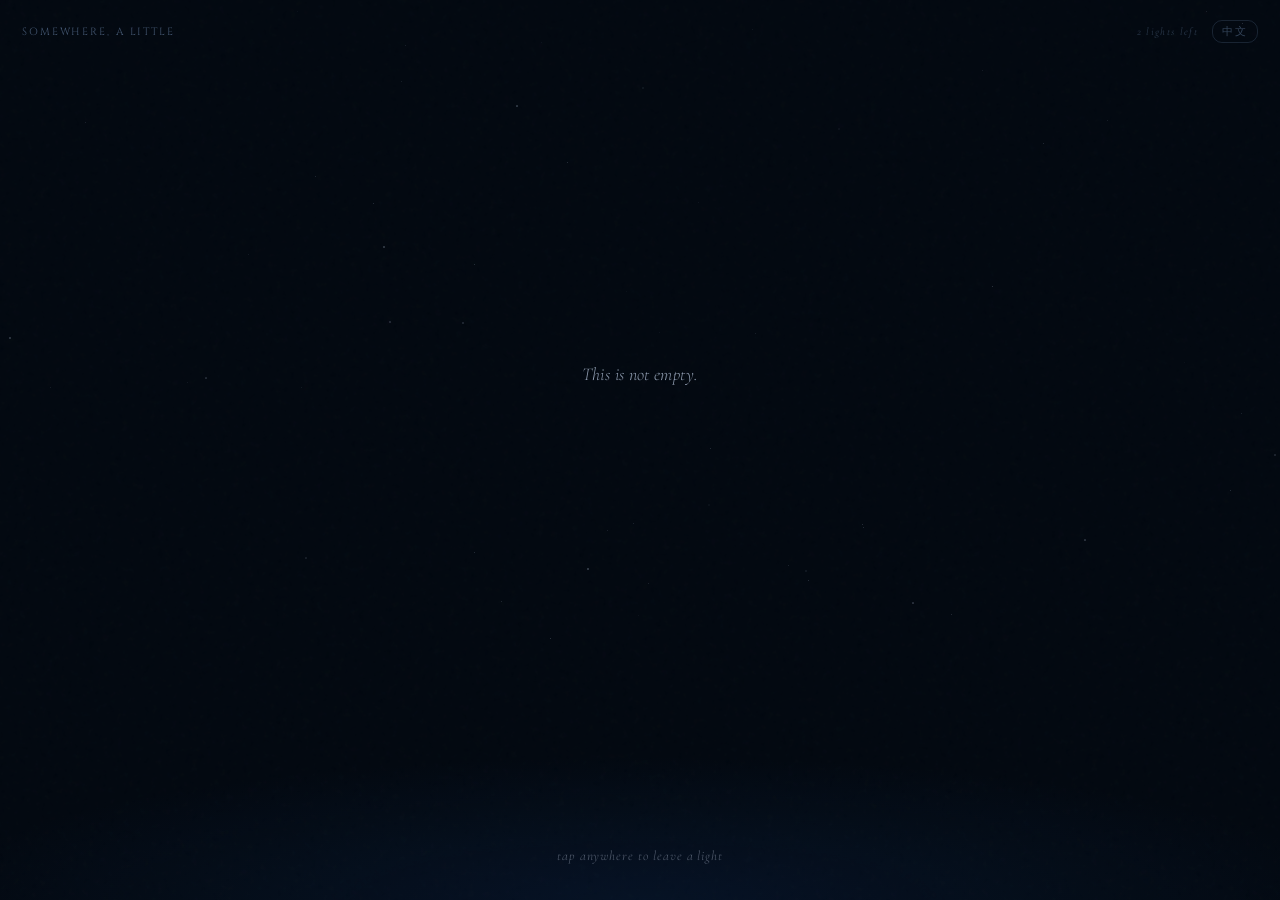
==== base-version.html @ e825d606 "Add files via upload base version" ====
<!DOCTYPE html>
<html lang="en">
<head>
<meta charset="UTF-8"/>
<meta name="viewport" content="width=device-width, initial-scale=1.0, maximum-scale=1.0, user-scalable=no"/>
<title>Somewhere, A Little</title>
<link rel="preconnect" href="https://fonts.googleapis.com"/>
<link href="https://fonts.googleapis.com/css2?family=Cormorant+Garamond:ital,wght@0,300;0,400;1,300;1,400&family=Cinzel:wght@300;400&display=swap" rel="stylesheet"/>
<style>
:root {
  --bg: #020810;
  --border: rgba(255,255,255,0.07);
  --text: rgba(220,225,235,0.88);
  --text-dim: rgba(180,190,210,0.4);
}
*,*::before,*::after{box-sizing:border-box;margin:0;padding:0}
html,body{
  width:100%;height:100%;overflow:hidden;
  background:var(--bg);
  font-family:'Cormorant Garamond',Georgia,serif;
  color:var(--text);
  -webkit-tap-highlight-color:transparent;
  touch-action:manipulation;
  user-select:none;
}

/* Canvas */
#canvas{position:fixed;inset:0;cursor:crosshair;overflow:hidden;}
#canvas::before{
  content:'';position:absolute;inset:0;
  background-image:url("data:image/svg+xml,%3Csvg viewBox='0 0 200 200' xmlns='http://www.w3.org/2000/svg'%3E%3Cfilter id='n'%3E%3CfeTurbulence type='fractalNoise' baseFrequency='0.65' numOctaves='3' stitchTiles='stitch'/%3E%3C/filter%3E%3Crect width='100%25' height='100%25' filter='url(%23n)' opacity='0.04'/%3E%3C/svg%3E");
  pointer-events:none;opacity:0.5;z-index:0;
}
#canvas::after{
  content:'';position:absolute;bottom:0;left:0;right:0;height:38%;
  background:radial-gradient(ellipse 80% 60% at 50% 100%,rgba(18,55,115,0.2) 0%,transparent 70%);
  pointer-events:none;z-index:0;
}

/* Header */
#header{
  position:fixed;top:0;left:0;right:0;z-index:20;
  padding:20px 22px 0;
  display:flex;justify-content:space-between;align-items:center;
  pointer-events:none;
}
#title{
  font-family:'Cinzel',serif;font-weight:300;font-size:10.5px;
  letter-spacing:.18em;color:rgba(130,162,205,.5);
  text-transform:uppercase;pointer-events:all;cursor:default;
  transition:color .3s;
}
#title.dev-glow{color:rgba(200,180,100,.7);}
#header-right{display:flex;align-items:center;gap:14px;}
#day-counter{font-size:11px;letter-spacing:.12em;color:rgba(130,162,205,.32);font-style:italic;}
#lang-btn{
  font-family:'Cormorant Garamond',serif;font-size:11px;letter-spacing:.18em;
  color:rgba(130,162,205,.38);background:none;
  border:1px solid rgba(130,162,205,.18);border-radius:10px;
  padding:3px 9px;cursor:pointer;pointer-events:all;
  transition:all .25s;-webkit-appearance:none;
}
#lang-btn:hover{color:rgba(160,195,240,.7);border-color:rgba(130,162,205,.38);}

/* Hint */
#hint{
  position:fixed;bottom:36px;left:0;right:0;text-align:center;
  font-style:italic;font-size:13.5px;color:var(--text-dim);letter-spacing:.07em;
  pointer-events:none;transition:opacity 1.4s ease;z-index:5;
}
#hint.hidden{opacity:0;}

/* Whisper */
#whisper{
  position:fixed;top:50%;left:50%;transform:translate(-50%,-50%);
  font-style:italic;font-size:15px;color:rgba(160,180,215,.25);
  letter-spacing:.1em;text-align:center;
  pointer-events:none;z-index:6;opacity:0;transition:opacity 2.5s ease;width:80%;
}
#whisper.show{opacity:1;}

/* Ripple */
.ripple{
  position:absolute;transform:translate(-50%,-50%);
  width:10px;height:10px;border-radius:50%;
  border:1px solid rgba(160,200,240,.35);
  pointer-events:none;
  animation:rippleOut 1.2s ease-out forwards;z-index:3;
}
@keyframes rippleOut{
  0%{width:10px;height:10px;opacity:.5;}
  100%{width:90px;height:90px;opacity:0;}
}

/* Lights */
.light{
  position:absolute;transform:translate(-50%,-50%);
  z-index:4;cursor:pointer;
  animation:lightAppear 1.2s cubic-bezier(.16,1,.3,1) forwards;
}
.light.empty{opacity:.48;}
.light.short .light-symbol{opacity:.85;}
.light.long .light-ring{animation-duration:5.8s;}
.light-confused{animation:lightAppear 1.2s cubic-bezier(.16,1,.3,1) forwards,confusedDrift 7s 1.2s ease-in-out infinite;}
.light-nostalgic .light-symbol{animation:lightPulse 4.5s ease-in-out infinite,filmFlicker 6.5s steps(2,end) infinite;}
.light-hopeful .light-symbol{animation:lightPulse 4.5s ease-in-out infinite,hopeFloat 5.5s ease-in-out infinite;}
.light-custom .light-symbol{
  filter:blur(.35px) drop-shadow(0 0 9px var(--gc)) drop-shadow(0 0 22px var(--gc));
}
.light-custom .light-ring{
  border-style:dotted;
  animation:ringExpand 5.4s ease-out infinite;
}
.light.no-anim{animation:none;opacity:1;}
.light.empty.no-anim{opacity:.48;}
@keyframes lightAppear{
  0%{opacity:0;transform:translate(-50%,-50%) scale(.15);}
  60%{opacity:1;transform:translate(-50%,-50%) scale(1.18);}
  100%{opacity:1;transform:translate(-50%,-50%) scale(1);}
}
.light-symbol{
  display:block;text-align:center;line-height:1;
  animation:lightPulse 4.5s ease-in-out infinite;transition:filter .3s;
}
.light:hover .light-symbol{
  filter:drop-shadow(0 0 14px var(--gc)) drop-shadow(0 0 30px var(--gc)) brightness(1.4) !important;
}
@keyframes lightPulse{
  0%,100%{filter:drop-shadow(0 0 5px var(--gc)) drop-shadow(0 0 11px var(--gc));}
  50%{filter:drop-shadow(0 0 10px var(--gc)) drop-shadow(0 0 24px var(--gc)) drop-shadow(0 0 42px var(--gc));}
}
.light-ring{
  position:absolute;top:50%;left:50%;transform:translate(-50%,-50%);
  border-radius:50%;border:1px solid var(--gc);opacity:0;
  animation:ringExpand 4s ease-out infinite;
}
@keyframes ringExpand{
  0%{width:20px;height:20px;opacity:.4;}
  100%{width:70px;height:70px;opacity:0;}
}
@keyframes confusedDrift{
  0%,100%{margin-left:0;margin-top:0;}
  35%{margin-left:4px;margin-top:-3px;}
  70%{margin-left:-3px;margin-top:2px;}
}
@keyframes filmFlicker{
  0%,92%,100%{opacity:1;}
  94%{opacity:.55;}
  96%{opacity:.82;}
}
@keyframes hopeFloat{
  0%,100%{transform:translateY(0);}
  50%{transform:translateY(-6px);}
}

/* Onboarding */
#onboarding{
  position:fixed;inset:0;z-index:90;
  display:flex;flex-direction:column;align-items:center;justify-content:center;
  padding:40px;pointer-events:all;
}
.ob-line{
  font-style:italic;font-weight:300;font-size:18px;line-height:2;
  color:rgba(200,215,240,0);text-align:center;letter-spacing:.02em;
  transition:color 1.2s ease;
}
.ob-line.show{color:rgba(200,215,240,.7);}
#ob-breathe{
  margin-top:44px;display:flex;flex-direction:column;
  align-items:center;gap:14px;opacity:0;transition:opacity 1.4s ease;
}
#ob-breathe.show{opacity:1;}
#breathe-dot{
  width:7px;height:7px;border-radius:50%;
  background:rgba(100,180,240,.5);
  box-shadow:0 0 10px rgba(100,180,240,.4),0 0 22px rgba(100,180,240,.2);
  animation:breathe 3.2s ease-in-out infinite;
}
@keyframes breathe{
  0%,100%{transform:scale(1);opacity:.5;box-shadow:0 0 10px rgba(100,180,240,.4);}
  50%{transform:scale(1.7);opacity:1;box-shadow:0 0 18px rgba(100,180,240,.7),0 0 36px rgba(100,180,240,.3);}
}
#ob-cta{font-style:italic;font-size:13px;color:rgba(140,175,220,.42);letter-spacing:.12em;}
#onboarding.dismissed{opacity:0;pointer-events:none;transition:opacity .6s ease;}

/* Sheet overlay */
.sheet-overlay{
  position:fixed;inset:0;
  background:rgba(1,5,14,.7);backdrop-filter:blur(9px);-webkit-backdrop-filter:blur(9px);
  z-index:50;display:flex;align-items:flex-end;justify-content:center;
  opacity:0;pointer-events:none;transition:opacity .38s ease;
}
.sheet-overlay.visible{opacity:1;pointer-events:all;}
.sheet-panel{
  width:100%;max-width:480px;
  background:linear-gradient(168deg,rgba(5,16,38,.97) 0%,rgba(3,11,26,.99) 100%);
  border-top:1px solid var(--border);border-radius:22px 22px 0 0;
  padding:26px 26px 40px;
  transform:translateY(28px);transition:transform .38s cubic-bezier(.16,1,.3,1);
  position:relative;
}
.sheet-overlay.visible .sheet-panel{transform:translateY(0);}
.modal-handle{
  width:34px;height:3px;background:rgba(255,255,255,.13);
  border-radius:2px;margin:0 auto 24px;
}
.close-x{
  position:absolute;top:20px;right:22px;
  background:none;border:none;color:rgba(160,180,215,.3);
  font-size:18px;cursor:pointer;padding:4px;transition:color .2s;line-height:1;
}
.close-x:hover{color:rgba(160,180,215,.7);}

/* Question modal */
#question-text{
  font-style:italic;font-weight:300;font-size:20px;line-height:1.55;
  color:rgba(210,220,240,.9);margin-bottom:22px;letter-spacing:.01em;
}
#answer-input{
  width:100%;background:rgba(255,255,255,.035);
  border:1px solid rgba(255,255,255,.1);border-radius:10px;
  padding:13px 15px;color:var(--text);
  font-family:'Cormorant Garamond',serif;font-size:16px;font-weight:300;line-height:1.5;
  resize:none;height:88px;outline:none;transition:border-color .3s;-webkit-appearance:none;
}
#answer-input::placeholder{color:rgba(170,185,210,.28);font-style:italic;}
#answer-input:focus{border-color:rgba(100,160,220,.32);}
#emotion-label{font-size:10.5px;letter-spacing:.22em;text-transform:uppercase;color:var(--text-dim);margin:18px 0 10px;}
#emotion-grid{display:flex;flex-wrap:wrap;gap:7px;margin-bottom:24px;}
#custom-feeling-input{
  width:100%;background:rgba(255,255,255,.028);
  border:1px solid rgba(255,255,255,.085);border-radius:10px;
  padding:10px 13px;margin:-12px 0 22px;
  color:var(--text);
  font-family:'Cormorant Garamond',serif;font-size:15px;font-weight:300;
  outline:none;transition:border-color .3s;-webkit-appearance:none;
}
#custom-feeling-input::placeholder{color:rgba(170,185,210,.26);font-style:italic;}
#custom-feeling-input:focus{border-color:rgba(100,160,220,.28);}
.pref-intro,.intent-intro{display:none;}
.pref-intro.visible,.intent-intro.visible{display:block;}
.pref-title{
  font-style:italic;font-weight:300;font-size:20px;line-height:1.55;
  color:rgba(210,220,240,.9);margin-bottom:8px;letter-spacing:.01em;
}
.pref-subtitle{font-style:italic;font-size:14px;line-height:1.55;color:var(--text-dim);margin-bottom:18px;}
.pref-grid,.intent-grid{display:flex;flex-wrap:wrap;gap:8px;margin-bottom:24px;}
.pref-chip{
  padding:7px 13px;border-radius:18px;
  border:1px solid rgba(255,255,255,.1);background:transparent;
  color:rgba(195,208,230,.6);
  font-family:'Cormorant Garamond',serif;font-size:14px;font-style:italic;letter-spacing:.04em;
  cursor:pointer;transition:all .2s;-webkit-appearance:none;
}
.pref-chip.active{border-color:rgba(105,165,225,.45);background:rgba(105,165,225,.1);color:rgba(220,235,255,.92);}
.pref-chip[data-depth="2"].active{border-color:rgba(110,181,200,.45);background:rgba(110,181,200,.1);}
.pref-chip[data-depth="4"].active{border-color:rgba(196,135,90,.5);background:rgba(196,135,90,.1);}
#pref-start-btn{
  width:100%;padding:14px;background:rgba(255,255,255,.055);
  border:1px solid rgba(255,255,255,.11);border-radius:12px;
  color:rgba(210,220,240,.75);
  font-family:'Cormorant Garamond',serif;font-size:16px;letter-spacing:.13em;
  cursor:pointer;transition:all .28s;-webkit-appearance:none;
}
#intent-start-btn{
  width:100%;padding:14px;background:rgba(255,255,255,.055);
  border:1px solid rgba(255,255,255,.11);border-radius:12px;
  color:rgba(210,220,240,.75);
  font-family:'Cormorant Garamond',serif;font-size:16px;letter-spacing:.13em;
  cursor:pointer;transition:all .28s;-webkit-appearance:none;
}
#pref-start-btn:hover,#pref-start-btn:active{
  background:rgba(255,255,255,.09);border-color:rgba(100,160,220,.28);color:rgba(220,232,252,1);
}
#intent-start-btn:hover,#intent-start-btn:active{
  background:rgba(255,255,255,.09);border-color:rgba(100,160,220,.28);color:rgba(220,232,252,1);
}
.emotion-tag{
  padding:6px 13px;border-radius:18px;
  border:1px solid rgba(255,255,255,.1);background:transparent;
  color:rgba(195,208,230,.6);
  font-family:'Cormorant Garamond',serif;font-size:14px;font-style:italic;letter-spacing:.04em;
  cursor:pointer;transition:all .2s;-webkit-appearance:none;
}
.emotion-tag:hover{border-color:var(--tc);color:var(--tc);}
.emotion-tag.active{
  border-color:var(--tc);background:rgba(var(--tr),.13);color:var(--tc);
  box-shadow:0 0 11px rgba(var(--tr),.18);
}
#submit-btn{
  width:100%;padding:14px;background:rgba(255,255,255,.055);
  border:1px solid rgba(255,255,255,.11);border-radius:12px;
  color:rgba(210,220,240,.75);
  font-family:'Cormorant Garamond',serif;font-size:16px;letter-spacing:.13em;
  cursor:pointer;transition:all .28s;-webkit-appearance:none;
}
#submit-btn:hover,#submit-btn:active{
  background:rgba(255,255,255,.09);border-color:rgba(100,160,220,.28);color:rgba(220,232,252,1);
}
#skip-question-btn{
  display:block;margin:13px auto 0;background:none;border:none;
  color:rgba(160,180,215,.38);
  font-family:'Cormorant Garamond',serif;font-size:14px;font-style:italic;letter-spacing:.08em;
  cursor:pointer;transition:color .2s;-webkit-appearance:none;
}
#skip-question-btn:hover,#skip-question-btn:active{color:rgba(180,205,235,.72);}
#limit-msg{
  text-align:center;padding:28px 0 8px;
  font-style:italic;font-size:16px;color:var(--text-dim);line-height:1.75;
}

/* Memory panel */
#mem-date{font-size:11px;letter-spacing:.22em;text-transform:uppercase;color:rgba(130,162,205,.4);margin-bottom:16px;}
#mem-question{font-style:italic;font-size:17px;font-weight:300;line-height:1.6;color:rgba(200,215,240,.65);margin-bottom:16px;}
#mem-divider{width:28px;height:1px;background:rgba(255,255,255,.1);margin-bottom:16px;}
#mem-answer{font-size:16px;font-weight:300;line-height:1.7;color:rgba(210,225,245,.85);min-height:24px;}
#mem-answer.empty{color:var(--text-dim);font-style:italic;}
#mem-emotion-tag{display:inline-block;margin-top:20px;padding:5px 14px;border-radius:16px;border:1px solid;font-style:italic;font-size:13px;}
#mem-close-btn{
  display:block;width:100%;margin-top:26px;padding:13px;
  background:rgba(255,255,255,.04);border:1px solid rgba(255,255,255,.1);border-radius:11px;
  color:rgba(180,195,220,.5);
  font-family:'Cormorant Garamond',serif;font-size:15px;letter-spacing:.1em;
  cursor:pointer;-webkit-appearance:none;transition:all .2s;
}
#mem-close-btn:hover{color:rgba(180,195,220,.85);border-color:rgba(255,255,255,.18);}

/* Bottle */
#bottle{
  position:fixed;bottom:78px;right:22px;z-index:22;
  cursor:pointer;opacity:0;pointer-events:none;transition:filter .3s;
  animation:floatBottle 6s ease-in-out infinite;
}
#bottle.visible{
  pointer-events:all;
  animation:bottleIn 1.1s cubic-bezier(.16,1,.3,1) forwards,floatBottle 6s 1.1s ease-in-out infinite;
}
@keyframes bottleIn{0%{opacity:0;transform:translateY(20px);}100%{opacity:1;transform:translateY(0);}}
@keyframes floatBottle{0%,100%{transform:translateY(0) rotate(-3deg);}50%{transform:translateY(-11px) rotate(3deg);}}
#bottle:hover{filter:brightness(1.35);}
#bottle-icon{font-size:30px;filter:drop-shadow(0 0 10px rgba(90,195,170,.5));}

/* Center overlay */
.center-overlay{
  position:fixed;inset:0;
  background:rgba(1,5,14,.78);backdrop-filter:blur(13px);-webkit-backdrop-filter:blur(13px);
  z-index:60;display:flex;align-items:center;justify-content:center;padding:28px;
  opacity:0;pointer-events:none;transition:opacity .38s ease;
}
.center-overlay.visible{opacity:1;pointer-events:all;}
#bottle-card{
  max-width:330px;width:100%;
  background:linear-gradient(152deg,rgba(4,16,38,.98) 0%,rgba(3,12,26,.99) 100%);
  border:1px solid rgba(90,195,170,.13);border-radius:18px;padding:36px 30px 30px;
  text-align:center;
  transform:scale(.88) translateY(12px);transition:transform .42s cubic-bezier(.16,1,.3,1);
  box-shadow:0 0 60px rgba(70,155,135,.1);
}
.center-overlay.visible #bottle-card{transform:scale(1) translateY(0);}
#bottle-icon-lg{font-size:40px;display:block;margin-bottom:22px;filter:drop-shadow(0 0 13px rgba(90,195,170,.55));}
#bottle-message{font-style:italic;font-weight:300;font-size:17.5px;line-height:1.78;color:rgba(195,218,228,.88);margin-bottom:22px;}
#bottle-source{font-size:11px;letter-spacing:.22em;text-transform:uppercase;color:rgba(90,195,170,.5);}
#bottle-close-btn{
  display:block;margin:26px auto 0;background:none;
  border:1px solid rgba(90,195,170,.18);border-radius:18px;padding:8px 26px;
  color:rgba(90,195,170,.55);
  font-family:'Cormorant Garamond',serif;font-size:14px;letter-spacing:.11em;
  cursor:pointer;transition:all .22s;-webkit-appearance:none;
}
#bottle-close-btn:hover{background:rgba(90,195,170,.07);color:rgba(90,195,170,.88);}

/* End of night */
#night-end{
  position:fixed;inset:0;display:flex;flex-direction:column;
  align-items:center;justify-content:center;gap:10px;
  pointer-events:none;z-index:80;opacity:0;transition:opacity 1.2s ease;
}
#night-end.show{opacity:1;}
.ne-line{font-style:italic;font-weight:300;font-size:17px;color:rgba(180,200,230,.55);letter-spacing:.06em;text-align:center;}
.ne-line.small{font-size:14.5px;color:rgba(180,200,230,.42);max-width:320px;line-height:1.55;}

/* Dev panel */
#dev-panel{
  position:fixed;bottom:70px;left:18px;z-index:100;
  background:rgba(5,18,40,.96);border:1px solid rgba(200,180,100,.25);
  border-radius:14px;padding:16px 18px;
  display:none;flex-direction:column;gap:8px;min-width:180px;
  box-shadow:0 0 30px rgba(200,180,100,.08);
}
#dev-panel.open{display:flex;}
#dev-panel h4{font-family:'Cinzel',serif;font-size:10px;letter-spacing:.3em;color:rgba(200,180,100,.55);text-transform:uppercase;margin-bottom:4px;}
.dev-btn{
  background:rgba(255,255,255,.04);border:1px solid rgba(255,255,255,.1);
  border-radius:7px;padding:8px 12px;color:rgba(200,215,240,.65);
  font-family:'Cormorant Garamond',serif;font-size:14px;cursor:pointer;text-align:left;
  transition:background .2s;-webkit-appearance:none;
}
.dev-btn:hover{background:rgba(255,255,255,.08);}
.dev-btn.danger{border-color:rgba(200,80,80,.25);color:rgba(220,130,130,.7);}

/* Toast */
#toast{
  position:fixed;top:58px;left:50%;
  transform:translateX(-50%) translateY(-8px);
  background:rgba(5,16,38,.95);border:1px solid rgba(255,255,255,.09);
  border-radius:22px;padding:9px 20px;
  font-style:italic;font-size:13.5px;color:var(--text-dim);
  z-index:200;pointer-events:none;opacity:0;
  transition:all .28s ease;white-space:nowrap;
}
#toast.show{opacity:1;transform:translateX(-50%) translateY(0);}

/* Stars */
@keyframes starTwinkle{
  0%,100%{opacity:var(--so,.08);transform:scale(1);}
  50%{opacity:calc(var(--so,.08)*3);transform:scale(1.5);}
}
</style>
</head>
<body>

<div id="canvas"></div>

<div id="header">
  <span id="title">SOMEWHERE, A LITTLE</span>
  <div id="header-right">
    <span id="day-counter"></span>
    <button id="lang-btn">中文</button>
  </div>
</div>

<div id="hint"></div>
<div id="whisper"></div>

<div id="onboarding">
  <p class="ob-line" id="ob-l1"></p>
  <p class="ob-line" id="ob-l2"></p>
  <p class="ob-line" id="ob-l3"></p>
  <div id="ob-breathe">
    <div id="breathe-dot"></div>
    <span id="ob-cta"></span>
  </div>
</div>

<div class="sheet-overlay" id="overlay">
  <div class="sheet-panel" id="modal">
    <button class="close-x" id="close-btn">✕</button>
    <div class="modal-handle"></div>
    <div id="modal-inner">
      <div class="pref-intro" id="pref-intro">
        <p class="pref-title" id="pref-title"></p>
        <p class="pref-subtitle" id="pref-subtitle"></p>
        <div class="pref-grid" id="pref-grid"></div>
        <button id="pref-start-btn"></button>
      </div>
      <div class="intent-intro" id="intent-intro">
        <p class="pref-title" id="intent-title"></p>
        <p class="pref-subtitle" id="intent-subtitle"></p>
        <div class="intent-grid" id="intent-grid"></div>
        <button id="intent-start-btn"></button>
      </div>
      <div id="question-inner">
      <p id="question-text"></p>
      <textarea id="answer-input" rows="3"></textarea>
      <p id="emotion-label"></p>
      <div id="emotion-grid"></div>
      <input id="custom-feeling-input" maxlength="12"/>
      <button id="submit-btn"></button>
      <button id="skip-question-btn"></button>
      </div>
    </div>
    <div id="limit-inner" style="display:none">
      <p id="limit-msg"></p>
    </div>
  </div>
</div>

<div class="sheet-overlay" id="mem-overlay">
  <div class="sheet-panel">
    <button class="close-x" id="mem-x">✕</button>
    <div class="modal-handle"></div>
    <p id="mem-date"></p>
    <p id="mem-question"></p>
    <div id="mem-divider"></div>
    <p id="mem-answer"></p>
    <span id="mem-emotion-tag"></span>
    <button id="mem-close-btn"></button>
  </div>
</div>

<div id="bottle"><span id="bottle-icon">🫙</span></div>

<div class="center-overlay" id="bottle-overlay">
  <div id="bottle-card">
    <span id="bottle-icon-lg">🫙</span>
    <p id="bottle-message"></p>
    <p id="bottle-source"></p>
    <button id="bottle-close-btn"></button>
  </div>
</div>

<div id="night-end">
  <p class="ne-line" id="ne-l1"></p>
  <p class="ne-line" id="ne-l2"></p>
  <p class="ne-line small" id="ne-l3"></p>
</div>

<div id="dev-panel">
  <h4>— dev —</h4>
  <button class="dev-btn" id="dev-add6">add 6 test lights</button>
  <button class="dev-btn" id="dev-bottle">trigger bottle</button>
  <button class="dev-btn" id="dev-resetday">reset today's count</button>
  <button class="dev-btn danger" id="dev-reset">reset everything</button>
  <button class="dev-btn" id="dev-close">close</button>
</div>

<div id="toast"></div>

<script>
// ── DATA ─────────────────────────────────────────────────────────────────────

const LANG = {
  en: {
    langBtn:'中文',
    ob:['This is not empty.','It has not been lit by you yet.','Tap anywhere, and leave one light for tonight.'],
    obCta:'start here, or anywhere',
    firstQ:'What brought you here tonight?',
    emotionLabel:'how does it feel',
    placeholder:'say something, or nothing at all…',
    submitBtn:'leave this light',
    firstLightMsg:'The first light is here.',
    lightFeedback:['the sea remembers this.','something stayed.',"it's here now."],
    hintInitial:'tap anywhere to leave a light',
    hintOneLeft:'tonight, you can leave one more',
    hintDone:'no more lights tonight — just look around',
    counter: n => n===0?'no lights left':n===1?'1 light left':`${n} lights left`,
    limitMsg: h=>`you've left 2 lights tonight.<br><br><span style="font-size:13px;color:rgba(140,160,190,.45);letter-spacing:.1em">come back in ${h}h, the sea will still be here.</span>`,
    endNight:['The sea has taken two lights tonight.','Come back tomorrow.'],
    bottleClose:'let it drift away',
    chooseFeeling:'choose a feeling first…',
    customFeelingPlaceholder:'or write your own feeling',
    whispers:['the sea is still here.','you do not have to hurry.',"it's okay to just look.",'the dark is not empty.','something stays when you leave.'],
    memClose:'hide it again',
    noAnswer:'(nothing written)',
    prefTitle:'Tonight, what kind of question should the sea bring?',
    prefSubtitle:'Choose a few. The sea will remember lightly, and still surprise you.',
    prefStart:'let the sea ask',
    intentTitle:'Where should the sea drift tonight?',
    intentSubtitle:'Only for tonight. Tomorrow, the tide can change.',
    intentStart:'begin tonight',
    skipQuestion:'another part of the dark',
    prefs:{
      soft:'soft', deep:'deep', self:'about me', memory:'about the past',
      relationship:'about people', art:'film / music / books', game:'games / fantasy', strange:'strange', surprise:'surprise me'
    },
    intents:{
      usual:'as usual', softer:'softer', deeper:'deeper', self:'about me',
      memory:'about the past', relationship:'about someone', unknown:'about the unknown',
      strange:'stranger', surprise:'surprise me'
    },
  },
  zh: {
    langBtn:'EN',
    ob:['这里不是空的。','只是还没有被你点亮。','点一下任意地方，留下今晚的一盏灯。'],
    obCta:'从这里开始，或者从任何地方',
    firstQ:'今晚是什么把你带到了这里？',
    emotionLabel:'感觉像是',
    placeholder:'说点什么，或者什么都不说……',
    submitBtn:'留下这盏灯',
    firstLightMsg:'第一盏灯留下了。',
    lightFeedback:['海记住了这个。','有什么留了下来。','它在这里了。'],
    hintInitial:'在任意地方点一下，留下一盏灯',
    hintOneLeft:'今晚，你还可以再留下一盏灯',
    hintDone:'今晚不能再点亮了——可以只是看看',
    counter: n => n===0?'今晚没有灯了':`今晚还剩 ${n} 盏`,
    limitMsg: h=>`你今天已经留下了 2 盏灯。<br><br><span style="font-size:13px;color:rgba(140,160,190,.45);letter-spacing:.1em">${h} 小时后再来，海还在。</span>`,
    endNight:['今天的海已经收下两盏灯。','明天再来吧。'],
    bottleClose:'让它漂走',
    chooseFeeling:'先选一种感觉……',
    customFeelingPlaceholder:'或者写一个自己的感觉',
    whispers:['海还在这里。','不用急。','可以只是看着。','黑暗不是空的。','你离开了，有什么留了下来。'],
    memClose:'藏回去',
    noAnswer:'（什么都没写）',
    prefTitle:'今晚，想让海问你哪一类问题？',
    prefSubtitle:'可以选几个。海会轻轻记住，但仍然保留一点意外。',
    prefStart:'让海发问',
    intentTitle:'今晚想让海靠近哪里？',
    intentSubtitle:'只影响今晚。明天的潮汐可以重新改变。',
    intentStart:'开始今晚',
    skipQuestion:'换一片黑暗',
    prefs:{
      soft:'温柔一点', deep:'深一点', self:'关于自己', memory:'关于过去',
      relationship:'关于关系', art:'电影 / 音乐 / 书', game:'游戏 / 幻想', strange:'奇怪一点', surprise:'随便来'
    },
    intents:{
      usual:'照常', softer:'轻一点', deeper:'深一点', self:'关于自己',
      memory:'关于过去', relationship:'关于关系', unknown:'关于未知',
      strange:'奇怪一点', surprise:'随便来'
    },
  },
};

const EMOTIONS = [
  {id:'light',    en:'light',    zh:'明亮', symbols:['✦','✧','⋆','✺'],  color:'#f0e6b0',rgb:'240,230,176'},
  {id:'dark',     en:'dark',     zh:'黑暗', symbols:['◈','◆','◐','●'],  color:'#a07cc0',rgb:'160,124,192'},
  {id:'nostalgic',en:'nostalgic',zh:'怀旧', symbols:['◎','◌','⌾','◍'],  color:'#c4875a',rgb:'196,135,90' },
  {id:'funny',    en:'funny',    zh:'好笑', symbols:['✿','☻','❋','♢'],  color:'#e8c84a',rgb:'232,200,74' },
  {id:'calm',     en:'calm',     zh:'平静', symbols:['○','◯','☾','〜'], color:'#6ab5c8',rgb:'106,181,200'},
  {id:'confused', en:'confused', zh:'困惑', symbols:['⁂','※','⁎','⌁'],  color:'#c87ab5',rgb:'200,122,181'},
  {id:'hopeful',  en:'hopeful',  zh:'希望', symbols:['↑','↟','✶','❇'],  color:'#6ec99a',rgb:'110,201,154'},
  {id:'unclear',  en:'unclear',  zh:'说不清', symbols:['∴','∵','⋯','⌁'],  color:'#9fb1c8',rgb:'159,177,200'},
  {id:'custom',   en:'custom',   zh:'自定义', symbols:['≋','◌','◦','∿'],  color:'#8aa8b8',rgb:'138,168,184'},
];

const QUESTIONS = {
  en:[
    'What did you almost say today?',
    'Where did the time go this week?',
    'What color was your mood at 3pm?',
    'What sound are you tired of hearing?',
    'What would you erase from today?',
    'Who were you thinking about without realizing?',
    'What did you notice that no one else did?',
    'What did you hold back?',
    'What do you wish had lasted longer?',
    'What are you pretending not to want?',
    'Where does your mind go when it goes quiet?',
    "What would tonight's version of you tell morning-you?",
    'What small thing felt unbearable today?',
    'What did you almost forget?',
    'What are you waiting for that might never come?',
    "What have you been carrying that isn't yours?",
    'When did you last feel genuinely still?',
    'What memory came back uninvited today?',
    'What did you start and quietly abandon?',
    'What word do you keep almost saying?',
  ],
  zh:[
    '今天有没有一句话，差点就说出口了？',
    '这一周的时间去哪里了？',
    '下午三点的时候，你的心情是什么颜色？',
    '有没有哪种声音，最近让你感到疲倦？',
    '今天有什么事，你希望它没发生？',
    '今天有没有一个人，一直在你脑子里你自己没注意到？',
    '今天你注意到了什么，别人可能都没看见？',
    '今天你克制住了什么？',
    '今天有什么，你希望它能再长一点？',
    '有什么东西，你在假装自己不想要？',
    '当你安静下来的时候，脑子会跑去哪里？',
    '今晚的你会对今早的你说什么？',
    '今天有没有什么小事让你觉得难以承受？',
    '今天差点忘掉什么？',
    '你还在等什么，也许它永远不会来？',
    '你在替谁扛着什么？',
    '上一次真正感到平静，是什么时候？',
    '今天什么记忆不请自来？',
    '你开始了什么，又悄悄放弃了？',
    '有哪个词，你总是差一点就说出口？',
  ],
};

const PREF_OPTIONS = [
  {id:'soft',category:'calm',depth:2},
  {id:'deep',category:'philosophy',depth:4},
  {id:'self',category:'self',depth:3},
  {id:'memory',category:'memory',depth:3},
  {id:'relationship',category:'relationship',depth:4},
  {id:'art',category:'art',depth:2},
  {id:'game',category:'game',depth:1},
  {id:'strange',category:'strange',depth:2},
  {id:'surprise',category:null,depth:null}
];

const DAILY_INTENT_OPTIONS = [
  {id:'usual',categories:null},
  {id:'softer',categories:['daily','self','calm'],maxDepth:2},
  {id:'deeper',categories:['self','relationship','memory','philosophy'],minDepth:3,maxDepth:5},
  {id:'self',categories:['self','daily'],minDepth:1,maxDepth:4},
  {id:'memory',categories:['memory','city','relationship'],minDepth:2,maxDepth:4},
  {id:'relationship',categories:['relationship','self','memory'],minDepth:2,maxDepth:4},
  {id:'unknown',categories:['philosophy','strange','future','self'],minDepth:2,maxDepth:4},
  {id:'strange',categories:['strange','future','daily'],minDepth:1,maxDepth:3},
  {id:'surprise',categories:null,surprise:true}
];

const ADJACENT_CATEGORIES = {
  self:['daily','memory','future','relationship'],
  memory:['relationship','city','self','art'],
  relationship:['memory','self','future','city'],
  future:['self','strange','philosophy','city'],
  art:['memory','strange','city','self'],
  strange:['future','philosophy','art','daily'],
  daily:['self','calm','city','memory'],
  philosophy:['future','strange','self','calm'],
  city:['memory','relationship','daily','art'],
  game:['strange','future','self','art'],
  calm:['daily','self','memory','city']
};

const QUESTION_BANK = [
  {id:'q_001',en:'What did you almost say today?',zh:'今天有没有一句话，差点就说出口了？',category:['relationship','self'],depth:3,tone:['quiet'],niche:false},
  {id:'q_002',en:'Was there a small moment today that made you stop?',zh:'今天有没有一个很小的瞬间，让你停了一下？',category:['daily','self'],depth:1,tone:['soft'],niche:false},
  {id:'q_003',en:'If tonight leaves one light behind, what should it remember?',zh:'如果今晚留下一盏灯，它应该记住什么？',category:['self','memory'],depth:2,tone:['tender'],niche:false},
  {id:'q_004',en:'What feeling has been near you lately, but hard to name?',zh:'最近有没有一种情绪一直在你附近，但很难说清？',category:['self'],depth:3,tone:['honest'],niche:false},
  {id:'q_005',en:'What color was your mood at 3pm?',zh:'下午三点的时候，你的心情是什么颜色？',category:['daily','strange'],depth:1,tone:['playful'],niche:false},
  {id:'q_006',en:'Where does your mind go when it goes quiet?',zh:'当你安静下来的时候，脑子会跑去哪里？',category:['self','philosophy'],depth:3,tone:['quiet'],niche:false},
  {id:'q_007',en:'What memory came back without asking today?',zh:'今天有什么记忆不请自来？',category:['memory'],depth:3,tone:['nostalgic'],niche:false},
  {id:'q_008',en:'What did you notice that no one else did?',zh:'今天你注意到了什么，别人可能都没看见？',category:['daily','self'],depth:2,tone:['quiet'],niche:false},
  {id:'q_009',en:'What are you pretending not to want?',zh:'有什么东西，你在假装自己不想要？',category:['self','future'],depth:4,tone:['honest'],niche:false},
  {id:'q_010',en:'What would tonight’s version of you tell morning-you?',zh:'今晚的你会对今早的你说什么？',category:['self','daily'],depth:2,tone:['tender'],niche:false},
  {id:'q_011',en:'Is there a person you have not spoken to in a long time, but still meet in small moments?',zh:'有没有一个人，你们已经很久没说话，但某些瞬间你还是会想起？',category:['relationship','memory'],depth:4,tone:['tender'],niche:false},
  {id:'q_012',en:'What would you erase from today, if erasing did not make you forget?',zh:'如果擦掉不会让你忘记，今天你想擦掉什么？',category:['daily','self'],depth:3,tone:['dark'],niche:false},
  {id:'q_013',en:'Which song, scene, or sentence has been following you lately?',zh:'最近有没有一首歌、一个画面、或一句话一直跟着你？',category:['art','memory'],depth:2,tone:['nostalgic'],niche:false},
  {id:'q_014',en:'If today were a room, what would be left on the floor?',zh:'如果今天是一个房间，地上会留下什么？',category:['strange','daily'],depth:2,tone:['quiet'],niche:false},
  {id:'q_015',en:'What kind of future feels close enough to touch, but not close enough to trust?',zh:'哪一种未来像是快要碰到了，却还不敢相信？',category:['future','self'],depth:4,tone:['hopeful'],niche:false},
  {id:'q_016',en:'What is a place that still holds an older version of you?',zh:'有没有一个地方，还留着以前的你？',category:['city','memory'],depth:3,tone:['nostalgic'],niche:false},
  {id:'q_017',en:'What did you start and quietly abandon?',zh:'你开始了什么，又悄悄放弃了？',category:['self','future'],depth:3,tone:['honest'],niche:false},
  {id:'q_018',en:'What would feel lighter if you could say it badly, without explaining?',zh:'如果可以说得很笨、也不用解释，你想说什么？',category:['relationship','self'],depth:4,tone:['tender'],niche:false},
  {id:'q_019',en:'If your life were a video game today, what level would you be stuck on?',zh:'如果今天的人生是一款游戏，你卡在哪一关？',category:['game','humor','self'],depth:1,tone:['playful'],niche:true},
  {id:'q_020',en:'What movie scene would understand your week better than a person could?',zh:'哪一个电影画面，比一个人更懂你这一周？',category:['art','self'],depth:2,tone:['quiet'],niche:true},
  {id:'q_021',en:'What would you photograph tonight if no one needed to see it?',zh:'如果不用给任何人看，今晚你会拍下什么？',category:['art','city','self'],depth:2,tone:['soft'],niche:true},
  {id:'q_022',en:'What ordinary thing felt briefly magical today?',zh:'今天有什么普通的东西，曾经短暂地像魔法？',category:['daily','strange','calm'],depth:1,tone:['soft'],niche:false}
];

const BOTTLE_MSGS = [
  {text:"I watched the rain for two hours and thought of nothing. It was the best two hours I've had in months.",src:'from Shanghai'},
  {text:"I still haven't called my father back. It's been three months.",src:'from Oslo'},
  {text:"I laughed so hard last night that I cried. I can't remember the joke anymore.",src:'from Buenos Aires'},
  {text:"I think I'm falling out of love and I don't know how to be sad about it.",src:'from Tokyo'},
  {text:"Today I bought flowers for myself. It felt strange and exactly right.",src:'from Lisbon'},
  {text:"I've been drawing the same face for years. I still don't know whose it is.",src:'from Montréal'},
  {text:"I said I was fine. I was not fine. Neither was she. We both knew. We kept going.",src:'from Seoul'},
  {text:"I found a note I wrote to myself at seventeen. I wasn't wrong about everything.",src:'from Berlin'},
  {text:"Some mornings I wake up feeling like a version of myself from five years ago.",src:'from Cape Town'},
  {text:"I keep a list of things I want to say to people who are gone. It gets longer every year.",src:'from Kyoto'},
  {text:"I finished a book tonight and held it for a long time before putting it down.",src:'from Dublin'},
  {text:"I walked in a direction I didn't know for an hour. I found nothing. It was enough.",src:'from Istanbul'},
];

const CATEGORY_LABELS = {
  en:{self:'self',memory:'memory',relationship:'someone',future:'future',art:'film / music / books',strange:'strange',daily:'daily life',philosophy:'the unknown',city:'place',game:'games',calm:'quiet',unknown:'the unknown'},
  zh:{self:'自己',memory:'记忆',relationship:'关系',future:'未来',art:'电影 / 音乐 / 书',strange:'奇怪',daily:'日常',philosophy:'未知',city:'地方',game:'游戏',calm:'安静',unknown:'未知'}
};

// ── STORAGE ───────────────────────────────────────────────────────────────────

const SK = {lights:'nightsea_lights',date:'nightsea_date',count:'nightsea_today',lang:'nightsea_lang',visited:'nightsea_visited',firstQ:'nightsea_firstq',profile:'nightsea_profile',dailyIntent:'nightsea_daily_intent',customFeelings:'nightsea_custom_feelings'};
const DAILY_LIMIT = 2, BOTTLE_AT = 6;

if(new URLSearchParams(location.search).has('reset')){
  [SK.lights,SK.date,SK.count,SK.visited,SK.firstQ,SK.profile,SK.dailyIntent,SK.customFeelings].forEach(k=>localStorage.removeItem(k));
  window.history.replaceState({},document.title,location.pathname);
}

let lights=[], todayCount=0, currentLang='en';
let pendingX=0, pendingY=0, selectedEmo=null, selectedFeelingLabel='', currentQ='', currentQMeta=null;
let isFirstVisit=false, onboardingDone=false;
let userProfile=null, dailyIntent=null;
let customFeelings=[];

function todayStr(){ return new Date().toISOString().slice(0,10); }

function loadState(){
  try{ lights=JSON.parse(localStorage.getItem(SK.lights))||[]; }catch{ lights=[]; }
  try{ userProfile=JSON.parse(localStorage.getItem(SK.profile))||null; }catch{ userProfile=null; }
  try{ dailyIntent=JSON.parse(localStorage.getItem(SK.dailyIntent))||null; }catch{ dailyIntent=null; }
  try{ customFeelings=JSON.parse(localStorage.getItem(SK.customFeelings))||[]; }catch{ customFeelings=[]; }
  if(!Array.isArray(customFeelings)) customFeelings=[];
  if(dailyIntent?.date!==todayStr()) dailyIntent=null;
  if(userProfile){
    userProfile.scores={...defaultScores(),...(userProfile.scores||{})};
    userProfile.categories=userProfile.categories||['self','daily','memory'];
    userProfile.preferredDepth=userProfile.preferredDepth||3;
    userProfile.seenQuestionIds=userProfile.seenQuestionIds||[];
  }
  const d=localStorage.getItem(SK.date);
  if(d===todayStr()){ todayCount=parseInt(localStorage.getItem(SK.count)||'0',10); }
  else{ todayCount=0; localStorage.setItem(SK.date,todayStr()); localStorage.setItem(SK.count,'0'); }
  const sl=localStorage.getItem(SK.lang);
  currentLang=sl||(navigator.language.startsWith('zh')?'zh':'en');
  isFirstVisit=!localStorage.getItem(SK.visited)&&lights.length===0;
}

function saveState(){
  try{
    localStorage.setItem(SK.lights,JSON.stringify(lights));
    localStorage.setItem(SK.date,todayStr());
    localStorage.setItem(SK.count,String(todayCount));
  }catch{}
}

function defaultScores(){
  return {self:1,memory:1,relationship:1,future:1,art:1,strange:1,daily:1,philosophy:1,city:1,calm:1,game:0};
}

function saveProfile(){
  if(userProfile) localStorage.setItem(SK.profile,JSON.stringify(userProfile));
}

function saveDailyIntent(){
  if(dailyIntent) localStorage.setItem(SK.dailyIntent,JSON.stringify(dailyIntent));
}

function saveCustomFeeling(word){
  const clean=(word||'').trim().slice(0,12);
  if(!clean) return;
  customFeelings=[clean,...customFeelings.filter(item=>item!==clean)].slice(0,3);
  localStorage.setItem(SK.customFeelings,JSON.stringify(customFeelings));
}

function createProfileFromPrefs(selected){
  const scores=defaultScores();
  const categories=[];
  let depthTotal=0, depthCount=0;
  let surprise=selected.includes('surprise')||selected.length===0;

  selected.forEach(id=>{
    const pref=PREF_OPTIONS.find(p=>p.id===id);
    if(!pref) return;
    if(pref.category){
      scores[pref.category]=(scores[pref.category]||0)+3;
      if(!categories.includes(pref.category)) categories.push(pref.category);
    }
    if(pref.depth){ depthTotal+=pref.depth; depthCount++; }
  });

  userProfile={
    categories:categories.length?categories:['self','daily','memory'],
    preferredDepth:depthCount?Math.round(depthTotal/depthCount):3,
    surprise,
    scores,
    seenQuestionIds:[]
  };
  saveProfile();
  dailyIntent={date:todayStr(),mode:'first',categories:null,useProfile:true};
  saveDailyIntent();
}

// ── LANGUAGE ──────────────────────────────────────────────────────────────────

function t(key,...args){
  const val=LANG[currentLang][key];
  return typeof val==='function'?val(...args):val;
}

function applyLanguage(){
  document.documentElement.lang=currentLang;
  const ob=t('ob');
  document.getElementById('ob-l1').textContent=ob[0];
  document.getElementById('ob-l2').textContent=ob[1];
  document.getElementById('ob-l3').textContent=ob[2];
  document.getElementById('ob-cta').textContent=t('obCta');
  document.getElementById('lang-btn').textContent=t('langBtn');
  document.getElementById('answer-input').placeholder=t('placeholder');
  document.getElementById('custom-feeling-input').placeholder=t('customFeelingPlaceholder');
  document.getElementById('emotion-label').textContent=t('emotionLabel');
  document.getElementById('submit-btn').textContent=t('submitBtn');
  document.getElementById('mem-close-btn').textContent=t('memClose');
  document.getElementById('bottle-close-btn').textContent=t('bottleClose');
  document.getElementById('pref-title').textContent=t('prefTitle');
  document.getElementById('pref-subtitle').textContent=t('prefSubtitle');
  document.getElementById('pref-start-btn').textContent=t('prefStart');
  document.getElementById('intent-title').textContent=t('intentTitle');
  document.getElementById('intent-subtitle').textContent=t('intentSubtitle');
  document.getElementById('intent-start-btn').textContent=t('intentStart');
  document.getElementById('skip-question-btn').textContent=t('skipQuestion');
  buildPreferenceGrid();
  buildDailyIntentGrid();
  buildEmotionGrid();
  updateCounter();
  updateHint();
}

document.getElementById('lang-btn').addEventListener('click',()=>{
  currentLang=currentLang==='en'?'zh':'en';
  localStorage.setItem(SK.lang,currentLang);
  applyLanguage();
});

document.getElementById('custom-feeling-input').addEventListener('input',e=>{
  const word=e.target.value.trim();
  if(!word){
    selectedEmo=null;
    selectedFeelingLabel='';
    return;
  }
  document.querySelectorAll('.emotion-tag').forEach(b=>b.classList.remove('active'));
  selectedEmo='custom';
  selectedFeelingLabel=word;
});

// ── ONBOARDING ────────────────────────────────────────────────────────────────

function startOnboarding(){
  ['ob-l1','ob-l2','ob-l3'].forEach((id,i)=>{
    setTimeout(()=>document.getElementById(id).classList.add('show'), 900+i*1000);
  });
  setTimeout(()=>document.getElementById('ob-breathe').classList.add('show'), 4200);
}

function dismissOnboarding(x,y){
  if(onboardingDone) return;
  onboardingDone=true;
  const ob=document.getElementById('onboarding');
  ob.classList.add('dismissed');
  localStorage.setItem(SK.visited,'1');
  setTimeout(()=>{
    ob.style.display='none';
    if(x!==null) openModal(x,y);
  },600);
}

document.getElementById('onboarding').addEventListener('click',e=>{
  if(!onboardingDone){
    const rect=document.getElementById('canvas').getBoundingClientRect();
    dismissOnboarding((e.clientX-rect.left)/rect.width,(e.clientY-rect.top)/rect.height);
  }
});

// ── STARS ─────────────────────────────────────────────────────────────────────

function createStars(){
  const c=document.getElementById('canvas');
  for(let i=0;i<55;i++){
    const s=document.createElement('div');
    const sz=Math.random()*1.4+0.5, op=Math.random()*.22+.05;
    s.style.cssText=`position:absolute;left:${Math.random()*100}%;top:${Math.random()*72}%;
      width:${sz}px;height:${sz}px;border-radius:50%;
      background:rgba(200,215,240,${op});--so:${op};
      animation:starTwinkle ${Math.random()*5+4}s ${Math.random()*9}s ease-in-out infinite;
      pointer-events:none;z-index:1;`;
    c.appendChild(s);
  }
}

// ── LIGHTS ────────────────────────────────────────────────────────────────────

function lightSize(ans){
  const l=(ans||'').length;
  if(l===0)   return{fs:'17px',rw:'28px',rh:'28px'};
  if(l<30)    return{fs:'21px',rw:'38px',rh:'38px'};
  if(l<100)   return{fs:'25px',rw:'48px',rh:'48px'};
  return             {fs:'29px',rw:'58px',rh:'58px'};
}

function answerShape(ans){
  const l=(ans||'').length;
  if(l===0) return 'empty';
  if(l<30) return 'short';
  if(l>120) return 'long';
  return 'medium';
}

function renderLight(light,animate){
  const em=EMOTIONS.find(e=>e.id===(light.visualType||light.emotion))||EMOTIONS[4];
  const sym=light.symbol||em.symbols[0];
  const sz=lightSize(light.answer);
  const visual=light.visualType||light.emotion||'calm';
  const el=document.createElement('div');
  el.className=`light light-${visual} ${answerShape(light.answer)}`+(animate?'':' no-anim');
  el.style.left=(light.x*100)+'%';
  el.style.top=(light.y*100)+'%';
  el.style.setProperty('--gc',em.color);
  el.dataset.id=light.id;
  el.innerHTML=`<div class="light-ring" style="width:${sz.rw};height:${sz.rh};--gc:${em.color};animation-delay:${Math.random()*4}s"></div>
<span class="light-symbol" style="font-size:${sz.fs};color:${em.color};--gc:${em.color}">${sym}</span>`;
  el.addEventListener('click',e=>{e.stopPropagation();openMemory(light);});
  document.getElementById('canvas').appendChild(el);
}

function renderAllLights(){ lights.forEach(l=>renderLight(l,false)); }

// ── RIPPLE ────────────────────────────────────────────────────────────────────

function spawnRipple(cx,cy){
  const c=document.getElementById('canvas'), r=c.getBoundingClientRect();
  const d=document.createElement('div');
  d.className='ripple';
  d.style.left=(cx-r.left)+'px'; d.style.top=(cy-r.top)+'px';
  c.appendChild(d);
  d.addEventListener('animationend',()=>d.remove());
}

// ── IDLE WHISPER ──────────────────────────────────────────────────────────────

let idleTimer,wTimer;
function resetIdle(){ clearTimeout(idleTimer); hideWhisper(); idleTimer=setTimeout(showWhisper,8000); }
function showWhisper(){
  const ws=t('whispers'), w=document.getElementById('whisper');
  w.textContent=ws[Math.floor(Math.random()*ws.length)];
  w.classList.add('show');
  wTimer=setTimeout(hideWhisper,4500);
}
function hideWhisper(){ clearTimeout(wTimer); document.getElementById('whisper').classList.remove('show'); }
['click','touchstart','mousemove'].forEach(ev=>document.addEventListener(ev,resetIdle,{passive:true}));

// ── EMOTION GRID ──────────────────────────────────────────────────────────────

function buildEmotionGrid(){
  const grid=document.getElementById('emotion-grid');
  grid.innerHTML='';
  EMOTIONS.filter(em=>em.id!=='custom').forEach(em=>{
    const btn=document.createElement('button');
    btn.className='emotion-tag';
    btn.dataset.id=em.id;
    btn.textContent=em[currentLang];
    btn.style.setProperty('--tc',em.color);
    btn.style.setProperty('--tr',em.rgb);
    if(selectedEmo===em.id) btn.classList.add('active');
    btn.addEventListener('click',()=>{
      document.querySelectorAll('.emotion-tag').forEach(b=>b.classList.remove('active'));
      btn.classList.add('active');
      selectedEmo=em.id;
      selectedFeelingLabel=em[currentLang];
      document.getElementById('custom-feeling-input').value='';
    });
    grid.appendChild(btn);
  });
  customFeelings.forEach(word=>{
    const em=EMOTIONS.find(e=>e.id==='custom');
    const btn=document.createElement('button');
    btn.className='emotion-tag';
    btn.dataset.id='custom';
    btn.textContent=word;
    btn.style.setProperty('--tc',em.color);
    btn.style.setProperty('--tr',em.rgb);
    if(selectedEmo==='custom'&&selectedFeelingLabel===word) btn.classList.add('active');
    btn.addEventListener('click',()=>{
      document.querySelectorAll('.emotion-tag').forEach(b=>b.classList.remove('active'));
      btn.classList.add('active');
      selectedEmo='custom';
      selectedFeelingLabel=word;
      document.getElementById('custom-feeling-input').value=word;
    });
    grid.appendChild(btn);
  });
}

function buildPreferenceGrid(){
  const grid=document.getElementById('pref-grid');
  grid.innerHTML='';
  const labels=t('prefs');

  PREF_OPTIONS.forEach(pref=>{
    const btn=document.createElement('button');
    btn.className='pref-chip';
    btn.type='button';
    btn.dataset.id=pref.id;
    if(pref.depth) btn.dataset.depth=String(pref.depth);
    btn.textContent=labels[pref.id];
    btn.addEventListener('click',()=>{
      if(pref.id==='surprise'){
        document.querySelectorAll('.pref-chip').forEach(b=>b.classList.remove('active'));
        btn.classList.add('active');
        return;
      }
      document.querySelector('.pref-chip[data-id="surprise"]')?.classList.remove('active');
      btn.classList.toggle('active');
    });
    grid.appendChild(btn);
  });
}

function buildDailyIntentGrid(){
  const grid=document.getElementById('intent-grid');
  grid.innerHTML='';
  const labels=t('intents');

  DAILY_INTENT_OPTIONS.forEach(intent=>{
    const btn=document.createElement('button');
    btn.className='pref-chip';
    btn.type='button';
    btn.dataset.id=intent.id;
    btn.textContent=labels[intent.id];
    if(intent.id==='usual') btn.classList.add('active');
    btn.addEventListener('click',()=>{
      document.querySelectorAll('#intent-grid .pref-chip').forEach(b=>b.classList.remove('active'));
      btn.classList.add('active');
    });
    grid.appendChild(btn);
  });
}

function createDailyIntent(id){
  const intent=DAILY_INTENT_OPTIONS.find(item=>item.id===id)||DAILY_INTENT_OPTIONS[0];
  dailyIntent={
    date:todayStr(),
    mode:intent.id,
    categories:intent.categories,
    minDepth:intent.minDepth,
    maxDepth:intent.maxDepth,
    surprise:!!intent.surprise,
    useProfile:intent.id==='usual'
  };
  saveDailyIntent();
}

function weightedPick(items){
  const total=items.reduce((sum,item)=>sum+Math.max(0.1,item.weight||1),0);
  let roll=Math.random()*total;
  for(const item of items){
    roll-=Math.max(0.1,item.weight||1);
    if(roll<=0) return item.value;
  }
  return items[items.length-1]?.value;
}

function topProfileCategories(){
  return Object.entries(userProfile?.scores||defaultScores())
    .sort((a,b)=>b[1]-a[1])
    .slice(0,4)
    .map(([cat])=>cat);
}

function allowedNicheCats(){
  return new Set([...(userProfile?.categories||[]),...topProfileCategories(),...(dailyIntent?.categories||[])]);
}

function canUseQuestion(q,cats=allowedNicheCats()){
  return !q.niche||q.category.some(cat=>cats.has(cat));
}

function depthFits(q,intent=dailyIntent){
  if(!intent) return true;
  if(intent.minDepth&&q.depth<intent.minDepth) return false;
  if(intent.maxDepth&&q.depth>intent.maxDepth) return false;
  return true;
}

function pickQuestion(){
  if(!userProfile) createProfileFromPrefs([]);
  const answeredIds=lights.map(light=>light.questionId).filter(id=>id&&id!=='first');
  const seen=new Set([...(userProfile.seenQuestionIds||[]),...answeredIds]);
  const universal=QUESTION_BANK.filter(q=>!q.niche);
  const highCats=topProfileCategories();
  const adjacent=[...new Set(highCats.flatMap(cat=>ADJACENT_CATEGORIES[cat]||[]))];
  const nicheCats=allowedNicheCats();
  const mode=Math.random();
  let candidates;

  if(dailyIntent?.surprise){
    candidates=universal;
  }else if(dailyIntent?.categories&&mode<0.6){
    candidates=QUESTION_BANK.filter(q=>q.category.some(cat=>dailyIntent.categories.includes(cat))&&depthFits(q)&&canUseQuestion(q,nicheCats));
  }else if(mode<0.85){
    candidates=QUESTION_BANK.filter(q=>q.category.some(cat=>highCats.includes(cat))&&canUseQuestion(q,nicheCats));
  }else{
    candidates=QUESTION_BANK.filter(q=>q.category.some(cat=>adjacent.includes(cat))&&!q.niche);
  }

  candidates=candidates.filter(q=>!seen.has(q.id));
  if(candidates.length===0) candidates=QUESTION_BANK.filter(q=>canUseQuestion(q,nicheCats)&&depthFits(q));
  if(candidates.length===0) candidates=universal;

  const preferredDepth=userProfile.preferredDepth||3;
  const q=weightedPick(candidates.map(q=>({
    value:q,
    weight:1/(1+Math.abs(q.depth-preferredDepth))
  })))||QUESTION_BANK[0];

  userProfile.seenQuestionIds=[...(userProfile.seenQuestionIds||[]),q.id].slice(-24);
  saveProfile();
  return q;
}

function showQuestion(){
  const firstQDone=localStorage.getItem(SK.firstQ);
  currentQMeta=(!firstQDone&&lights.length===0)?null:pickQuestion();
  currentQ=currentQMeta?currentQMeta[currentLang]:t('firstQ');
  document.getElementById('question-text').textContent='\u201c'+currentQ+'\u201d';
  document.getElementById('answer-input').value='';
  document.getElementById('custom-feeling-input').value='';
  document.getElementById('skip-question-btn').style.display=currentQMeta?'block':'none';
  selectedEmo=null; selectedFeelingLabel=''; buildEmotionGrid();
  document.getElementById('pref-intro').classList.remove('visible');
  document.getElementById('intent-intro').classList.remove('visible');
  document.getElementById('question-inner').style.display='block';
}

function updateProfileAfterAnswer(light){
  if(!userProfile||!currentQMeta) return;
  const length=(light.answer||'').length;
  const emotionWeight=['dark','nostalgic','confused','hopeful'].includes(light.emotion)?0.35:0.15;
  const answerWeight=length>120?0.7:length>40?0.35:length>0?0.12:0;
  const delta=emotionWeight+answerWeight;

  currentQMeta.category.forEach(cat=>{
    userProfile.scores[cat]=(userProfile.scores[cat]||0)+delta;
  });
  userProfile.preferredDepth=Math.round((userProfile.preferredDepth*4+currentQMeta.depth)/5);
  saveProfile();
}

// ── MODAL ─────────────────────────────────────────────────────────────────────

function openModal(x,y){
  pendingX=x; pendingY=y;
  const inner=document.getElementById('modal-inner');
  const limitInner=document.getElementById('limit-inner');
  if(todayCount>=DAILY_LIMIT){
    const tom=new Date(); tom.setDate(tom.getDate()+1); tom.setHours(0,0,0,0);
    const h=Math.ceil((tom-Date.now())/3600000);
    document.getElementById('limit-msg').innerHTML=t('limitMsg',h);
    inner.style.display='none'; limitInner.style.display='block';
  } else {
    inner.style.display='block'; limitInner.style.display='none';
    if(!userProfile){
      document.getElementById('pref-intro').classList.add('visible');
      document.getElementById('intent-intro').classList.remove('visible');
      document.getElementById('question-inner').style.display='none';
      buildPreferenceGrid();
    }else if(!dailyIntent){
      document.getElementById('pref-intro').classList.remove('visible');
      document.getElementById('intent-intro').classList.add('visible');
      document.getElementById('question-inner').style.display='none';
      buildDailyIntentGrid();
    }else{
      showQuestion();
    }
  }
  document.getElementById('overlay').classList.add('visible');
}

function closeModal(){ document.getElementById('overlay').classList.remove('visible'); }
document.getElementById('close-btn').addEventListener('click',closeModal);
document.getElementById('overlay').addEventListener('click',e=>{if(e.target===document.getElementById('overlay'))closeModal();});
document.getElementById('pref-start-btn').addEventListener('click',()=>{
  const selected=[...document.querySelectorAll('#pref-grid .pref-chip.active')].map(btn=>btn.dataset.id);
  createProfileFromPrefs(selected);
  showQuestion();
});
document.getElementById('intent-start-btn').addEventListener('click',()=>{
  const selected=document.querySelector('#intent-grid .pref-chip.active')?.dataset.id||'usual';
  createDailyIntent(selected);
  showQuestion();
});
document.getElementById('skip-question-btn').addEventListener('click',()=>{
  showQuestion();
});

// ── SUBMIT ────────────────────────────────────────────────────────────────────

document.getElementById('submit-btn').addEventListener('click',()=>{
  if(!selectedEmo){showToast(t('chooseFeeling'));return;}
  const customWord=document.getElementById('custom-feeling-input').value.trim();
  const visualType=selectedEmo==='custom'?'custom':selectedEmo;
  const em=EMOTIONS.find(e=>e.id===visualType);
  const feelingLabel=selectedEmo==='custom'?(customWord||selectedFeelingLabel):selectedFeelingLabel;
  if(!feelingLabel){showToast(t('chooseFeeling'));return;}
  if(selectedEmo==='custom') saveCustomFeeling(feelingLabel);
  const light={
    id:Date.now(), x:pendingX, y:pendingY,
    emotion:visualType,
    visualType,
    feeling:feelingLabel,
    answer:document.getElementById('answer-input').value.trim(),
    question:currentQ,
    questionId:currentQMeta?.id||'first',
    questionCategories:currentQMeta?.category||['self'],
    questionDepth:currentQMeta?.depth||3,
    symbol:em.symbols[Math.floor(Math.random()*em.symbols.length)],
    date:todayStr(),
  };
  const isFirst=lights.length===0;
  lights.push(light); todayCount++;
  updateProfileAfterAnswer(light);
  saveState(); localStorage.setItem(SK.firstQ,'1');
  renderLight(light,true);
  closeModal(); checkBottle(); updateCounter(); updateHint();
  setTimeout(()=>showToast(isFirst?t('firstLightMsg'):pickFb()),800);
  if(todayCount>=DAILY_LIMIT) setTimeout(showEndOfNight,1600);
});

function pickFb(){ const fb=t('lightFeedback'); return fb[Math.floor(Math.random()*fb.length)]; }

// ── CANVAS TAP ────────────────────────────────────────────────────────────────

document.getElementById('canvas').addEventListener('click',e=>{
  if(e.target.closest('.light')||e.target.closest('#bottle')) return;
  if(!onboardingDone&&isFirstVisit) return;
  spawnRipple(e.clientX,e.clientY);
  const r=document.getElementById('canvas').getBoundingClientRect();
  openModal((e.clientX-r.left)/r.width,(e.clientY-r.top)/r.height);
});

// ── MEMORY ────────────────────────────────────────────────────────────────────

function openMemory(light){
  const em=EMOTIONS.find(e=>e.id===(light.visualType||light.emotion))||EMOTIONS[4];
  const d=new Date(typeof light.date==='string'&&light.date.length===10?light.date+'T12:00:00':light.id);
  const fmt=new Intl.DateTimeFormat(currentLang==='zh'?'zh-CN':'en-US',{month:'long',day:'numeric',year:'numeric'}).format(d);
  document.getElementById('mem-date').textContent=fmt;
  document.getElementById('mem-question').textContent=light.question?'\u201c'+light.question+'\u201d':'—';
  const ma=document.getElementById('mem-answer');
  if(light.answer){ ma.textContent=light.answer; ma.classList.remove('empty'); }
  else { ma.textContent=t('noAnswer'); ma.classList.add('empty'); }
  const tag=document.getElementById('mem-emotion-tag');
  tag.textContent=light.feeling||em[currentLang];
  tag.style.color=em.color; tag.style.borderColor=em.color+'55';
  tag.style.background='rgba('+em.rgb+',.1)';
  document.getElementById('mem-overlay').classList.add('visible');
}
function closeMemory(){ document.getElementById('mem-overlay').classList.remove('visible'); }
document.getElementById('mem-x').addEventListener('click',closeMemory);
document.getElementById('mem-close-btn').addEventListener('click',closeMemory);
document.getElementById('mem-overlay').addEventListener('click',e=>{if(e.target===document.getElementById('mem-overlay'))closeMemory();});

// ── BOTTLE ────────────────────────────────────────────────────────────────────

function checkBottle(){
  if(lights.length>=BOTTLE_AT) document.getElementById('bottle').classList.add('visible');
}
document.getElementById('bottle').addEventListener('click',()=>{
  const p=BOTTLE_MSGS[Math.floor(Math.random()*BOTTLE_MSGS.length)];
  document.getElementById('bottle-message').textContent='\u201c'+p.text+'\u201d';
  document.getElementById('bottle-source').textContent=p.src;
  document.getElementById('bottle-overlay').classList.add('visible');
});
document.getElementById('bottle-close-btn').addEventListener('click',()=>document.getElementById('bottle-overlay').classList.remove('visible'));
document.getElementById('bottle-overlay').addEventListener('click',e=>{if(e.target===document.getElementById('bottle-overlay'))document.getElementById('bottle-overlay').classList.remove('visible');});

// ── COUNTER + HINT ────────────────────────────────────────────────────────────

function updateCounter(){
  document.getElementById('day-counter').textContent=t('counter',Math.max(0,DAILY_LIMIT-todayCount));
}
function updateHint(){
  const h=document.getElementById('hint');
  const rem=Math.max(0,DAILY_LIMIT-todayCount);
  if(rem===DAILY_LIMIT){ h.textContent=t('hintInitial'); h.classList.remove('hidden'); }
  else if(rem===1){ h.textContent=t('hintOneLeft'); h.classList.remove('hidden'); }
  else if(rem===0){ h.textContent=t('hintDone'); h.classList.remove('hidden'); }
}

// ── END OF NIGHT ──────────────────────────────────────────────────────────────

function unique(items){
  return [...new Set(items.filter(Boolean))];
}

function topCategoriesFor(lightsForToday){
  const counts={};
  lightsForToday.forEach(light=>{
    (light.questionCategories||[]).forEach(cat=>{
      counts[cat]=(counts[cat]||0)+1;
    });
  });
  if(dailyIntent?.mode==='unknown') counts.unknown=(counts.unknown||0)+1;
  return Object.entries(counts)
    .sort((a,b)=>b[1]-a[1])
    .slice(0,3)
    .map(([cat])=>CATEGORY_LABELS[currentLang][cat]||cat);
}

function closingLineFor(lightsForToday,cats,avgDepth,totalAnswerLength){
  const hasUnknown=cats.some(cat=>['unknown','philosophy','strange'].includes(cat));
  const hasRelationship=cats.includes('relationship');
  if(totalAnswerLength<20) return currentLang==='zh'?'没说太多也没关系，这盏灯已经在这里了。':'Not much had to be said. The light is still here.';
  if(totalAnswerLength>220) return currentLang==='zh'?'这盏灯停留得久了一点。':'This light stayed a little longer.';
  if(hasUnknown&&avgDepth>=3) return currentLang==='zh'?'黑暗不用一次看完。':'The dark does not have to be seen all at once.';
  if(hasRelationship) return currentLang==='zh'?'有些回声，不只属于你一个人。':'Some echoes do not belong to you alone.';
  if(avgDepth<=2) return currentLang==='zh'?'今天已经够了，轻一点也很好。':'This is enough for tonight. Soft counts, too.';
  return currentLang==='zh'?'明天也许可以去另一片黑暗。':'Tomorrow can belong to another part of the dark.';
}

function nightSummary(){
  const todays=lights.filter(light=>light.date===todayStr()).slice(-DAILY_LIMIT);
  if(todays.length===0) return t('endNight');

  const feelings=unique(todays.map(light=>light.feeling)).slice(0,3);
  const rawCats=unique(todays.flatMap(light=>light.questionCategories||[]));
  if(dailyIntent?.mode==='unknown') rawCats.push('unknown');
  const cats=topCategoriesFor(todays);
  const avgDepth=todays.reduce((sum,light)=>sum+(light.questionDepth||3),0)/todays.length;
  const totalAnswerLength=todays.reduce((sum,light)=>sum+(light.answer||'').length,0);
  const line3=closingLineFor(todays,rawCats,avgDepth,totalAnswerLength);

  if(currentLang==='zh'){
    return [
      `今晚的海留下了：${feelings.join('、') || '说不清'}。`,
      `它更靠近：${cats.join(' / ') || '自己'}。`,
      line3
    ];
  }
  return [
    `Tonight left: ${feelings.join(', ') || 'something unclear'}.`,
    `It drifted toward: ${cats.join(' / ') || 'self'}.`,
    line3
  ];
}

function showEndOfNight(){
  const msgs=nightSummary();
  document.getElementById('ne-l1').textContent=msgs[0];
  document.getElementById('ne-l2').textContent=msgs[1];
  document.getElementById('ne-l3').textContent=msgs[2]||'';
  const en=document.getElementById('night-end');
  en.classList.add('show');
  setTimeout(()=>en.classList.remove('show'),6200);
}

// ── TOAST ─────────────────────────────────────────────────────────────────────

let toastTmo;
function showToast(msg){
  const el=document.getElementById('toast');
  el.textContent=msg; el.classList.add('show');
  clearTimeout(toastTmo); toastTmo=setTimeout(()=>el.classList.remove('show'),2700);
}

// ── DEV PANEL ─────────────────────────────────────────────────────────────────

let devTaps=0, devTimer;
document.getElementById('title').addEventListener('click',()=>{
  devTaps++; clearTimeout(devTimer);
  document.getElementById('title').classList.add('dev-glow');
  devTimer=setTimeout(()=>{devTaps=0;document.getElementById('title').classList.remove('dev-glow');},2800);
  if(devTaps>=5){
    devTaps=0; clearTimeout(devTimer);
    document.getElementById('title').classList.remove('dev-glow');
    document.getElementById('dev-panel').classList.toggle('open');
  }
});
document.getElementById('dev-close').addEventListener('click',()=>document.getElementById('dev-panel').classList.remove('open'));
document.getElementById('dev-reset').addEventListener('click',()=>{
  [SK.lights,SK.date,SK.count,SK.visited,SK.firstQ,SK.profile,SK.dailyIntent,SK.customFeelings].forEach(k=>localStorage.removeItem(k));
  location.reload();
});
document.getElementById('dev-resetday').addEventListener('click',()=>{
  todayCount=0; localStorage.setItem(SK.count,'0'); localStorage.setItem(SK.date,todayStr());
  localStorage.removeItem(SK.dailyIntent); dailyIntent=null;
  updateCounter(); updateHint();
  document.getElementById('dev-panel').classList.remove('open');
  showToast("today's count reset.");
});
document.getElementById('dev-add6').addEventListener('click',()=>{
  for(let i=0;i<6;i++){
    const em=EMOTIONS[i%EMOTIONS.length];
    const l={id:Date.now()+i,x:.12+Math.random()*.76,y:.18+Math.random()*.64,
      emotion:em.id,answer:'',question:'',
      visualType:em.id,feeling:em[currentLang],
      symbol:em.symbols[Math.floor(Math.random()*em.symbols.length)],date:todayStr()};
    lights.push(l); renderLight(l,false);
  }
  saveState(); checkBottle();
  document.getElementById('dev-panel').classList.remove('open');
  showToast('6 lights added.');
});
document.getElementById('dev-bottle').addEventListener('click',()=>{
  while(lights.length<BOTTLE_AT){
    const em=EMOTIONS[lights.length%EMOTIONS.length];
    lights.push({id:Date.now()+lights.length,x:.1+Math.random()*.8,y:.1+Math.random()*.8,
      emotion:em.id,answer:'',question:'',
      visualType:em.id,feeling:em[currentLang],
      symbol:em.symbols[0],date:todayStr()});
  }
  saveState(); renderAllLights(); checkBottle();
  document.getElementById('dev-panel').classList.remove('open');
  showToast('bottle threshold reached.');
});

// ── INIT ──────────────────────────────────────────────────────────────────────

loadState();
applyLanguage();
createStars();
renderAllLights();
updateCounter();
updateHint();
checkBottle();
resetIdle();

if(isFirstVisit){
  startOnboarding();
}else{
  document.getElementById('onboarding').style.display='none';
  onboardingDone=true;
}
</script>
</body>
</html>
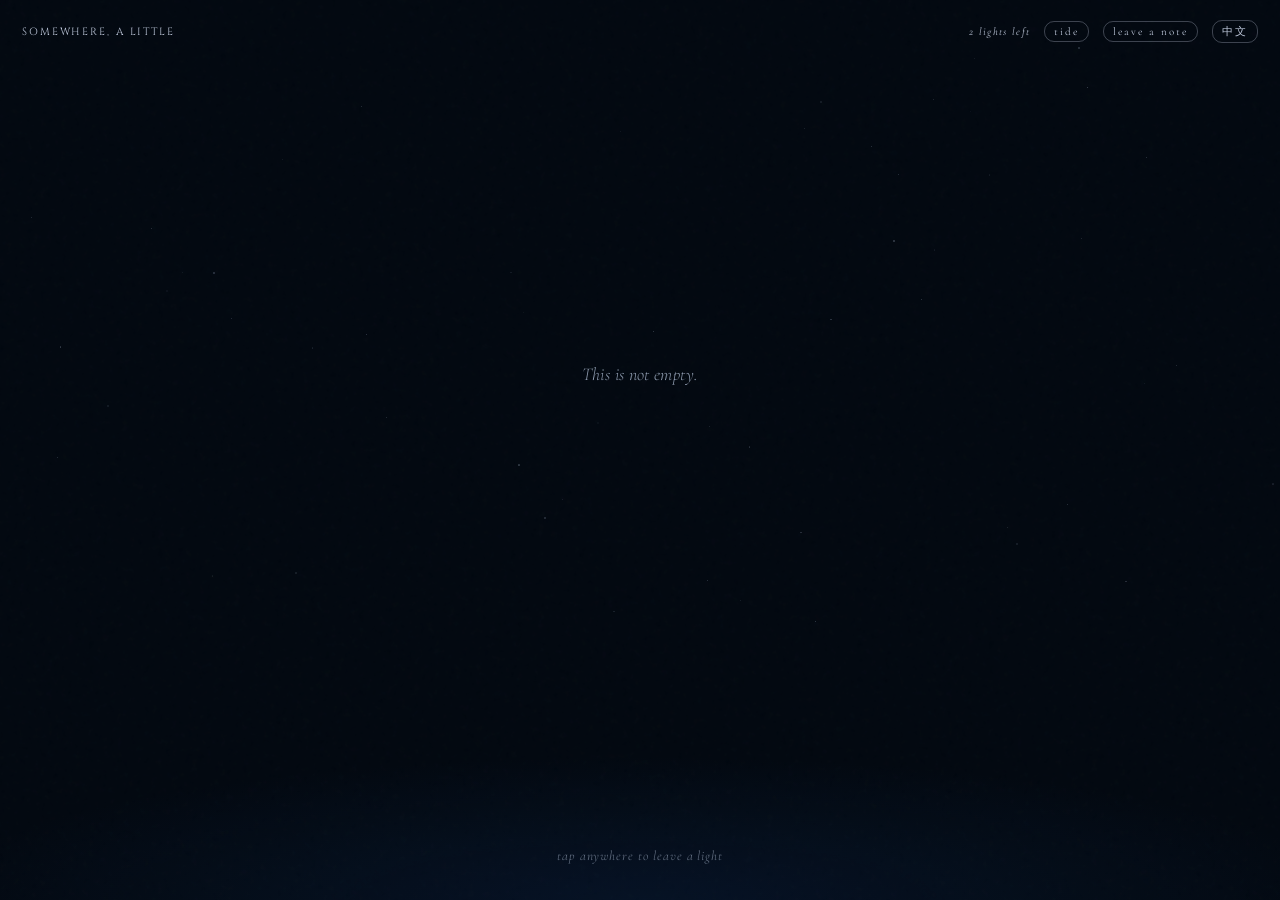
==== commit 148443ba: "Add files via upload" ====
--- a/base-version.html
+++ b/base-version.html
@@ -6,6 +6,9 @@
 <title>Somewhere, A Little</title>
 <link rel="preconnect" href="https://fonts.googleapis.com"/>
 <link href="https://fonts.googleapis.com/css2?family=Cormorant+Garamond:ital,wght@0,300;0,400;1,300;1,400&family=Cinzel:wght@300;400&display=swap" rel="stylesheet"/>
+<link rel="manifest" href="manifest.webmanifest"/>
+<meta name="theme-color" content="#020810"/>
+<link rel="apple-touch-icon" href="icons/icon-512.png"/>
 <style>
 :root {
   --bg: #020810;
@@ -46,26 +49,26 @@
 }
 #title{
   font-family:'Cinzel',serif;font-weight:300;font-size:10.5px;
-  letter-spacing:.18em;color:rgba(130,162,205,.5);
+  letter-spacing:.18em;color:rgba(210,220,240,.9);
   text-transform:uppercase;pointer-events:all;cursor:default;
   transition:color .3s;
 }
 #title.dev-glow{color:rgba(200,180,100,.7);}
 #header-right{display:flex;align-items:center;gap:14px;}
-#day-counter{font-size:11px;letter-spacing:.12em;color:rgba(130,162,205,.32);font-style:italic;}
-#lang-btn{
+#day-counter{font-size:11px;letter-spacing:.12em;color:rgba(210,220,240,.9);font-style:italic;}
+#lang-btn,#feedback-btn,#tide-btn{
   font-family:'Cormorant Garamond',serif;font-size:11px;letter-spacing:.18em;
-  color:rgba(130,162,205,.38);background:none;
-  border:1px solid rgba(130,162,205,.18);border-radius:10px;
+  color:rgba(210,220,240,.9);background:none;
+  border:1px solid rgba(210,220,240,.28);border-radius:10px;
   padding:3px 9px;cursor:pointer;pointer-events:all;
   transition:all .25s;-webkit-appearance:none;
 }
-#lang-btn:hover{color:rgba(160,195,240,.7);border-color:rgba(130,162,205,.38);}
+#lang-btn:hover,#feedback-btn:hover,#tide-btn:hover{color:rgba(230,238,252,.96);border-color:rgba(210,220,240,.48);}
 
 /* Hint */
 #hint{
   position:fixed;bottom:36px;left:0;right:0;text-align:center;
-  font-style:italic;font-size:13.5px;color:var(--text-dim);letter-spacing:.07em;
+  font-style:italic;font-size:13.5px;color:rgba(184,198,220,.5);letter-spacing:.07em;
   pointer-events:none;transition:opacity 1.4s ease;z-index:5;
 }
 #hint.hidden{opacity:0;}
@@ -297,17 +300,41 @@
 #submit-btn:hover,#submit-btn:active{
   background:rgba(255,255,255,.09);border-color:rgba(100,160,220,.28);color:rgba(220,232,252,1);
 }
-#skip-question-btn{
+#skip-question-btn,#quiet-light-btn{
   display:block;margin:13px auto 0;background:none;border:none;
   color:rgba(160,180,215,.38);
   font-family:'Cormorant Garamond',serif;font-size:14px;font-style:italic;letter-spacing:.08em;
   cursor:pointer;transition:color .2s;-webkit-appearance:none;
 }
-#skip-question-btn:hover,#skip-question-btn:active{color:rgba(180,205,235,.72);}
+#skip-question-btn:hover,#skip-question-btn:active,#quiet-light-btn:hover,#quiet-light-btn:active{color:rgba(180,205,235,.72);}
 #limit-msg{
   text-align:center;padding:28px 0 8px;
-  font-style:italic;font-size:16px;color:var(--text-dim);line-height:1.75;
-}
+  font-style:italic;font-size:16px;color:rgba(190,205,226,.58);line-height:1.75;
+}
+#optional-msg{
+  text-align:center;padding:22px 0 18px;
+  font-style:italic;font-size:18px;color:rgba(205,218,238,.78);line-height:1.65;
+}
+#optional-yes-btn,#optional-no-btn,#mem-bottle-btn{
+  display:block;width:100%;margin-top:10px;padding:12px;
+  background:rgba(255,255,255,.04);border:1px solid rgba(255,255,255,.1);border-radius:11px;
+  color:rgba(180,195,220,.58);
+  font-family:'Cormorant Garamond',serif;font-size:15px;letter-spacing:.08em;
+  cursor:pointer;-webkit-appearance:none;transition:all .2s;
+}
+#optional-yes-btn:hover,#optional-no-btn:hover,#mem-bottle-btn:hover{color:rgba(180,195,220,.88);border-color:rgba(255,255,255,.18);}
+#tide-stats{
+  display:flex;flex-direction:column;gap:10px;margin:18px 0 20px;
+  font-style:italic;font-size:15.5px;line-height:1.55;color:rgba(195,210,232,.66);
+}
+#tide-random-btn,#tide-close-btn{
+  display:block;width:100%;margin-top:10px;padding:12px;
+  background:rgba(255,255,255,.04);border:1px solid rgba(255,255,255,.1);border-radius:11px;
+  color:rgba(190,205,228,.62);
+  font-family:'Cormorant Garamond',serif;font-size:15px;letter-spacing:.08em;
+  cursor:pointer;-webkit-appearance:none;transition:all .2s;
+}
+#tide-random-btn:hover,#tide-close-btn:hover{color:rgba(200,218,240,.9);border-color:rgba(255,255,255,.18);}
 
 /* Memory panel */
 #mem-date{font-size:11px;letter-spacing:.22em;text-transform:uppercase;color:rgba(130,162,205,.4);margin-bottom:16px;}
@@ -425,6 +452,8 @@
   <span id="title">SOMEWHERE, A LITTLE</span>
   <div id="header-right">
     <span id="day-counter"></span>
+    <button id="tide-btn"></button>
+    <button id="feedback-btn"></button>
     <button id="lang-btn">中文</button>
   </div>
 </div>
@@ -466,8 +495,14 @@
       <div id="emotion-grid"></div>
       <input id="custom-feeling-input" maxlength="12"/>
       <button id="submit-btn"></button>
+      <button id="quiet-light-btn"></button>
       <button id="skip-question-btn"></button>
       </div>
+    </div>
+    <div id="optional-inner" style="display:none">
+      <p id="optional-msg"></p>
+      <button id="optional-yes-btn"></button>
+      <button id="optional-no-btn"></button>
     </div>
     <div id="limit-inner" style="display:none">
       <p id="limit-msg"></p>
@@ -484,7 +519,19 @@
     <div id="mem-divider"></div>
     <p id="mem-answer"></p>
     <span id="mem-emotion-tag"></span>
+    <button id="mem-bottle-btn"></button>
     <button id="mem-close-btn"></button>
+  </div>
+</div>
+
+<div class="sheet-overlay" id="tide-overlay">
+  <div class="sheet-panel">
+    <button class="close-x" id="tide-x">✕</button>
+    <div class="modal-handle"></div>
+    <p class="pref-title" id="tide-title"></p>
+    <div id="tide-stats"></div>
+    <button id="tide-random-btn"></button>
+    <button id="tide-close-btn"></button>
   </div>
 </div>
 
@@ -522,19 +569,37 @@
 const LANG = {
   en: {
     langBtn:'中文',
+    feedbackBtn:'leave a note',
+    tideBtn:'tide',
+    tideTitle:'The tide remembers a little.',
+    tideLast7:n=>`recent 7 days: ${n} light${n===1?'':'s'}`,
+    tideMonth:n=>`this month: ${n} light${n===1?'':'s'}`,
+    tideFeelings:f=>`most returned feelings: ${f||'not enough lights yet'}`,
+    tideOldest:d=>d?`one light has been here for ${d} days`:'no old light yet',
+    tideRandom:'let an old light surface',
+    tideClose:'let it sink back',
+    tideEmpty:'there is no older light yet.',
+    tideSurfaced:d=>`This light is from ${d} days ago.`,
     ob:['This is not empty.','It has not been lit by you yet.','Tap anywhere, and leave one light for tonight.'],
     obCta:'start here, or anywhere',
     firstQ:'What brought you here tonight?',
     emotionLabel:'how does it feel',
     placeholder:'say something, or nothing at all…',
     submitBtn:'leave this light',
+    quietLightBtn:'no words tonight, just a small light',
+    optionalMsg:'Do you want to stay a little longer tonight?',
+    optionalYes:'leave one more light',
+    optionalNo:'not tonight',
+    laterBottleBtn:'put this sentence into the sea',
+    laterBottleSaved:'it will drift back on another night.',
+    returnedBottleTitle:d=>`This bottle is from you, ${d} days ago.`,
     firstLightMsg:'The first light is here.',
     lightFeedback:['the sea remembers this.','something stayed.',"it's here now."],
     hintInitial:'tap anywhere to leave a light',
     hintOneLeft:'tonight, you can leave one more',
-    hintDone:'no more lights tonight — just look around',
-    counter: n => n===0?'no lights left':n===1?'1 light left':`${n} lights left`,
-    limitMsg: h=>`you've left 2 lights tonight.<br><br><span style="font-size:13px;color:rgba(140,160,190,.45);letter-spacing:.1em">come back in ${h}h, the sea will still be here.</span>`,
+    hintDone:'come back tomorrow. the sea will still be here.',
+    counter: n => n<=0?'tomorrow':n===1?'1 light left':`${n} lights left`,
+    limitMsg: count=>`You have left ${count} light${count===1?'':'s'} today.<br><br><span style="font-size:13px;color:rgba(168,190,220,.58);letter-spacing:.1em">come back tomorrow. the sea will still be here.</span>`,
     endNight:['The sea has taken two lights tonight.','Come back tomorrow.'],
     bottleClose:'let it drift away',
     chooseFeeling:'choose a feeling first…',
@@ -551,7 +616,7 @@
     skipQuestion:'another part of the dark',
     prefs:{
       soft:'soft', deep:'deep', self:'about me', memory:'about the past',
-      relationship:'about people', art:'film / music / books', game:'games / fantasy', strange:'strange', surprise:'surprise me'
+      relationship:'about people', art:'film / music / books', strange:'strange', surprise:'surprise me'
     },
     intents:{
       usual:'as usual', softer:'softer', deeper:'deeper', self:'about me',
@@ -561,19 +626,37 @@
   },
   zh: {
     langBtn:'EN',
+    feedbackBtn:'留一句',
+    tideBtn:'潮汐',
+    tideTitle:'潮汐记得一点点。',
+    tideLast7:n=>`最近 7 天：${n} 盏灯`,
+    tideMonth:n=>`本月留下了 ${n} 盏灯`,
+    tideFeelings:f=>`最常出现的感觉：${f||'还没有足够的灯'}`,
+    tideOldest:d=>d?`有一盏灯已经在这里 ${d} 天了`:'还没有很旧的灯',
+    tideRandom:'让一盏旧灯浮上来',
+    tideClose:'让它沉回去',
+    tideEmpty:'还没有可以浮上来的旧灯。',
+    tideSurfaced:d=>`这盏灯来自 ${d} 天前。`,
     ob:['这里不是空的。','只是还没有被你点亮。','点一下任意地方，留下今晚的一盏灯。'],
     obCta:'从这里开始，或者从任何地方',
     firstQ:'今晚是什么把你带到了这里？',
     emotionLabel:'感觉像是',
     placeholder:'说点什么，或者什么都不说……',
     submitBtn:'留下这盏灯',
+    quietLightBtn:'今晚不说话，只留一盏很小的灯',
+    optionalMsg:'今晚还想多留一会儿吗？',
+    optionalYes:'再留一盏灯',
+    optionalNo:'今晚到这里',
+    laterBottleBtn:'把这句话放进海里',
+    laterBottleSaved:'它会在另一个夜晚漂回来。',
+    returnedBottleTitle:d=>`这只瓶子来自 ${d} 天前的你。`,
     firstLightMsg:'第一盏灯留下了。',
     lightFeedback:['海记住了这个。','有什么留了下来。','它在这里了。'],
     hintInitial:'在任意地方点一下，留下一盏灯',
     hintOneLeft:'今晚，你还可以再留下一盏灯',
-    hintDone:'今晚不能再点亮了——可以只是看看',
-    counter: n => n===0?'今晚没有灯了':`今晚还剩 ${n} 盏`,
-    limitMsg: h=>`你今天已经留下了 2 盏灯。<br><br><span style="font-size:13px;color:rgba(140,160,190,.45);letter-spacing:.1em">${h} 小时后再来，海还在。</span>`,
+    hintDone:'明天再来，海还在。',
+    counter: n => n<=0?'明天再来':`今晚还剩 ${n} 盏`,
+    limitMsg: count=>`你今天已经留下了 ${count} 盏灯。<br><br><span style="font-size:13px;color:rgba(168,190,220,.58);letter-spacing:.1em">明天再来，海还在。</span>`,
     endNight:['今天的海已经收下两盏灯。','明天再来吧。'],
     bottleClose:'让它漂走',
     chooseFeeling:'先选一种感觉……',
@@ -590,7 +673,7 @@
     skipQuestion:'换一片黑暗',
     prefs:{
       soft:'温柔一点', deep:'深一点', self:'关于自己', memory:'关于过去',
-      relationship:'关于关系', art:'电影 / 音乐 / 书', game:'游戏 / 幻想', strange:'奇怪一点', surprise:'随便来'
+      relationship:'关于关系', art:'电影 / 音乐 / 书', strange:'奇怪一点', surprise:'随便来'
     },
     intents:{
       usual:'照常', softer:'轻一点', deeper:'深一点', self:'关于自己',
@@ -660,66 +743,102 @@
 };
 
 const PREF_OPTIONS = [
-  {id:'soft',category:'calm',depth:2},
-  {id:'deep',category:'philosophy',depth:4},
+  {id:'soft',category:'daily',depth:2},
+  {id:'deep',category:'unknown',depth:4},
   {id:'self',category:'self',depth:3},
   {id:'memory',category:'memory',depth:3},
   {id:'relationship',category:'relationship',depth:4},
   {id:'art',category:'art',depth:2},
-  {id:'game',category:'game',depth:1},
   {id:'strange',category:'strange',depth:2},
   {id:'surprise',category:null,depth:null}
 ];
 
 const DAILY_INTENT_OPTIONS = [
   {id:'usual',categories:null},
-  {id:'softer',categories:['daily','self','calm'],maxDepth:2},
-  {id:'deeper',categories:['self','relationship','memory','philosophy'],minDepth:3,maxDepth:5},
+  {id:'softer',categories:['daily','self','city'],maxDepth:2},
+  {id:'deeper',categories:['self','relationship','memory','unknown'],minDepth:3,maxDepth:5},
   {id:'self',categories:['self','daily'],minDepth:1,maxDepth:4},
   {id:'memory',categories:['memory','city','relationship'],minDepth:2,maxDepth:4},
   {id:'relationship',categories:['relationship','self','memory'],minDepth:2,maxDepth:4},
-  {id:'unknown',categories:['philosophy','strange','future','self'],minDepth:2,maxDepth:4},
+  {id:'unknown',categories:['unknown','strange','future','self'],minDepth:2,maxDepth:4},
   {id:'strange',categories:['strange','future','daily'],minDepth:1,maxDepth:3},
   {id:'surprise',categories:null,surprise:true}
 ];
 
 const ADJACENT_CATEGORIES = {
+  daily:['self','city','memory'],
   self:['daily','memory','future','relationship'],
   memory:['relationship','city','self','art'],
-  relationship:['memory','self','future','city'],
-  future:['self','strange','philosophy','city'],
-  art:['memory','strange','city','self'],
-  strange:['future','philosophy','art','daily'],
-  daily:['self','calm','city','memory'],
-  philosophy:['future','strange','self','calm'],
+  relationship:['memory','self','connection','city'],
+  art:['memory','city','self','connection'],
+  strange:['future','unknown','art','daily'],
+  future:['self','strange','unknown','city'],
   city:['memory','relationship','daily','art'],
-  game:['strange','future','self','art'],
-  calm:['daily','self','memory','city']
+  unknown:['future','strange','self','connection'],
+  connection:['relationship','city','art','unknown']
 };
 
 const QUESTION_BANK = [
-  {id:'q_001',en:'What did you almost say today?',zh:'今天有没有一句话，差点就说出口了？',category:['relationship','self'],depth:3,tone:['quiet'],niche:false},
-  {id:'q_002',en:'Was there a small moment today that made you stop?',zh:'今天有没有一个很小的瞬间，让你停了一下？',category:['daily','self'],depth:1,tone:['soft'],niche:false},
-  {id:'q_003',en:'If tonight leaves one light behind, what should it remember?',zh:'如果今晚留下一盏灯，它应该记住什么？',category:['self','memory'],depth:2,tone:['tender'],niche:false},
-  {id:'q_004',en:'What feeling has been near you lately, but hard to name?',zh:'最近有没有一种情绪一直在你附近，但很难说清？',category:['self'],depth:3,tone:['honest'],niche:false},
-  {id:'q_005',en:'What color was your mood at 3pm?',zh:'下午三点的时候，你的心情是什么颜色？',category:['daily','strange'],depth:1,tone:['playful'],niche:false},
-  {id:'q_006',en:'Where does your mind go when it goes quiet?',zh:'当你安静下来的时候，脑子会跑去哪里？',category:['self','philosophy'],depth:3,tone:['quiet'],niche:false},
-  {id:'q_007',en:'What memory came back without asking today?',zh:'今天有什么记忆不请自来？',category:['memory'],depth:3,tone:['nostalgic'],niche:false},
-  {id:'q_008',en:'What did you notice that no one else did?',zh:'今天你注意到了什么，别人可能都没看见？',category:['daily','self'],depth:2,tone:['quiet'],niche:false},
-  {id:'q_009',en:'What are you pretending not to want?',zh:'有什么东西，你在假装自己不想要？',category:['self','future'],depth:4,tone:['honest'],niche:false},
-  {id:'q_010',en:'What would tonight’s version of you tell morning-you?',zh:'今晚的你会对今早的你说什么？',category:['self','daily'],depth:2,tone:['tender'],niche:false},
-  {id:'q_011',en:'Is there a person you have not spoken to in a long time, but still meet in small moments?',zh:'有没有一个人，你们已经很久没说话，但某些瞬间你还是会想起？',category:['relationship','memory'],depth:4,tone:['tender'],niche:false},
-  {id:'q_012',en:'What would you erase from today, if erasing did not make you forget?',zh:'如果擦掉不会让你忘记，今天你想擦掉什么？',category:['daily','self'],depth:3,tone:['dark'],niche:false},
-  {id:'q_013',en:'Which song, scene, or sentence has been following you lately?',zh:'最近有没有一首歌、一个画面、或一句话一直跟着你？',category:['art','memory'],depth:2,tone:['nostalgic'],niche:false},
-  {id:'q_014',en:'If today were a room, what would be left on the floor?',zh:'如果今天是一个房间，地上会留下什么？',category:['strange','daily'],depth:2,tone:['quiet'],niche:false},
-  {id:'q_015',en:'What kind of future feels close enough to touch, but not close enough to trust?',zh:'哪一种未来像是快要碰到了，却还不敢相信？',category:['future','self'],depth:4,tone:['hopeful'],niche:false},
-  {id:'q_016',en:'What is a place that still holds an older version of you?',zh:'有没有一个地方，还留着以前的你？',category:['city','memory'],depth:3,tone:['nostalgic'],niche:false},
-  {id:'q_017',en:'What did you start and quietly abandon?',zh:'你开始了什么，又悄悄放弃了？',category:['self','future'],depth:3,tone:['honest'],niche:false},
-  {id:'q_018',en:'What would feel lighter if you could say it badly, without explaining?',zh:'如果可以说得很笨、也不用解释，你想说什么？',category:['relationship','self'],depth:4,tone:['tender'],niche:false},
-  {id:'q_019',en:'If your life were a video game today, what level would you be stuck on?',zh:'如果今天的人生是一款游戏，你卡在哪一关？',category:['game','humor','self'],depth:1,tone:['playful'],niche:true},
-  {id:'q_020',en:'What movie scene would understand your week better than a person could?',zh:'哪一个电影画面，比一个人更懂你这一周？',category:['art','self'],depth:2,tone:['quiet'],niche:true},
-  {id:'q_021',en:'What would you photograph tonight if no one needed to see it?',zh:'如果不用给任何人看，今晚你会拍下什么？',category:['art','city','self'],depth:2,tone:['soft'],niche:true},
-  {id:'q_022',en:'What ordinary thing felt briefly magical today?',zh:'今天有什么普通的东西，曾经短暂地像魔法？',category:['daily','strange','calm'],depth:1,tone:['soft'],niche:false}
+  {id:'q_001',en:'What small thing from today is still sitting beside you?',zh:'今天有什么很小的东西，还坐在你身边？',category:['daily','self'],depth:1,tone:['quiet'],niche:false},
+  {id:'q_002',en:'If today had a temperature, what would it be?',zh:'如果今天有一个温度，它会是多少？',category:['daily','city'],depth:1,tone:['soft'],niche:false},
+  {id:'q_003',en:'What did you do today without really noticing you did it?',zh:'今天有什么事，是你做了但几乎没有意识到的？',category:['daily','self'],depth:2,tone:['observant'],niche:false},
+  {id:'q_004',en:'What would make tonight one percent easier?',zh:'有什么东西可以让今晚轻一点点，哪怕只有百分之一？',category:['daily','self'],depth:1,tone:['gentle'],niche:false},
+  {id:'q_005',en:'What sentence would you put on a note and leave on your desk tonight?',zh:'如果今晚要在桌上留一张纸条，你会写哪句话？',category:['daily','art'],depth:2,tone:['quiet'],niche:false},
+  {id:'q_006',en:'Which part of you has been speaking very quietly lately?',zh:'最近你身上哪一部分，说话声音变得很小？',category:['self'],depth:3,tone:['introspective'],niche:false},
+  {id:'q_007',en:'What are you pretending not to want?',zh:'有什么东西，是你在假装自己并不想要？',category:['self','unknown'],depth:4,tone:['dark'],niche:false},
+  {id:'q_008',en:'What kind of person do you become when no one is asking anything from you?',zh:'当没有任何人向你索取什么的时候，你会变成什么样的人？',category:['self'],depth:4,tone:['quiet'],niche:false},
+  {id:'q_009',en:'What did you almost say today?',zh:'今天有没有一句话，差一点就说出口了？',category:['self','relationship'],depth:3,tone:['withheld'],niche:false},
+  {id:'q_010',en:'What would you like to be forgiven for, even if no one blamed you?',zh:'哪怕没有人怪你，你也希望自己可以被原谅什么？',category:['self','unknown'],depth:5,tone:['tender'],niche:false},
+  {id:'q_011',en:'Which older version of you came back today?',zh:'今天哪个旧版本的你又回来了？',category:['memory','self'],depth:3,tone:['nostalgic'],niche:false},
+  {id:'q_012',en:'What place do you miss without knowing whether you were happy there?',zh:'有没有一个地方，你很想念，却也说不清当时到底快不快乐？',category:['memory','city'],depth:4,tone:['nostalgic'],niche:false},
+  {id:'q_013',en:'What object has kept too much of your past?',zh:'有什么物件，替你保存了太多过去？',category:['memory'],depth:3,tone:['object'],niche:false},
+  {id:'q_014',en:'Which memory becomes softer every time you retell it?',zh:'哪段记忆，每复述一次就变得更柔软一点？',category:['memory','relationship'],depth:3,tone:['soft'],niche:false},
+  {id:'q_015',en:'What did you once think would never change?',zh:'你曾经以为什么永远不会变？',category:['memory','future'],depth:4,tone:['wistful'],niche:false},
+  {id:'q_016',en:'Who has been living in the corner of your mind without paying rent?',zh:'最近是谁一直住在你脑子角落里，连房租都不交？',category:['relationship','daily'],depth:2,tone:['light'],niche:false},
+  {id:'q_017',en:'What kind of closeness scares you a little?',zh:'哪一种亲近，会让你有一点害怕？',category:['relationship','unknown'],depth:4,tone:['vulnerable'],niche:false},
+  {id:'q_018',en:'What do you wish someone could understand without you translating yourself?',zh:'有什么东西，你希望别人不用你翻译自己，也能懂？',category:['relationship','connection'],depth:4,tone:['longing'],niche:false},
+  {id:'q_019',en:'Which person feels far away even when they are not?',zh:'有没有一个人，明明没有那么远，却总像隔着很远？',category:['relationship','connection'],depth:4,tone:['distant'],niche:false},
+  {id:'q_020',en:'What small kindness stayed longer than it was supposed to?',zh:'有什么很小的善意，停留得比它本来应该停留的更久？',category:['relationship','memory'],depth:2,tone:['warm'],niche:false},
+  {id:'q_021',en:'Which song, scene, or sentence has been following you lately?',zh:'最近有没有一首歌、一个画面、或一句话一直跟着你？',category:['art','memory'],depth:2,tone:['nostalgic'],niche:false},
+  {id:'q_022',en:'If this week were a film still, what would be in the frame?',zh:'如果这一周是一帧电影画面，画面里会有什么？',category:['art','city'],depth:2,tone:['visual'],niche:false},
+  {id:'q_023',en:'What line would you underline tonight if no one saw the book?',zh:'如果这本书不会被任何人看见，今晚你会划下哪一句？',category:['art','self'],depth:2,tone:['quiet'],niche:false},
+  {id:'q_024',en:'What image understands you better than a person did this week?',zh:'这一周，有没有哪个画面比一个人更懂你？',category:['art','relationship'],depth:3,tone:['visual'],niche:false},
+  {id:'q_025',en:'What would you photograph tonight if it did not need to be beautiful?',zh:'如果不需要好看，今晚你会拍下什么？',category:['art','city'],depth:1,tone:['observant'],niche:false},
+  {id:'q_026',en:'What did the street look like when you were not really there?',zh:'当你有点不在场的时候，街道看起来是什么样的？',category:['city','self'],depth:3,tone:['dissociated'],niche:false},
+  {id:'q_027',en:'Which room has seen a version of you that no one else has?',zh:'哪个房间见过一个别人没见过的你？',category:['city','memory'],depth:4,tone:['private'],niche:false},
+  {id:'q_028',en:'What weather would fit your inside today?',zh:'今天你心里的天气是什么？',category:['city','daily'],depth:1,tone:['simple'],niche:false},
+  {id:'q_029',en:'Where would you go tonight if the city promised not to ask why?',zh:'如果这座城市保证不问原因，今晚你会去哪里？',category:['city','unknown'],depth:3,tone:['wandering'],niche:false},
+  {id:'q_030',en:'What does your window know about you?',zh:'你的窗户知道你什么？',category:['city','strange'],depth:2,tone:['dreamlike'],niche:false},
+  {id:'q_031',en:'What door are you afraid to open because you do not know what waits behind it?',zh:'哪一扇门，是因为不知道背后有什么，所以你不敢打开？',category:['unknown'],depth:5,tone:['dark'],niche:false},
+  {id:'q_032',en:'What part of the dark feels empty, and what part might be listening?',zh:'黑暗里的哪一部分像是空的，哪一部分又像在听你说话？',category:['unknown','connection'],depth:5,tone:['existential'],niche:false},
+  {id:'q_033',en:'What do you do when something outside says hurry, but your body says hide?',zh:'当外面有什么在催促你，而身体只想躲起来的时候，你会怎么办？',category:['unknown','self'],depth:4,tone:['honest'],niche:false},
+  {id:'q_034',en:'What unknown thing has become larger because you have not looked at it?',zh:'有什么未知的东西，因为你一直没有看它，反而变得更大了？',category:['unknown'],depth:4,tone:['shadow'],niche:false},
+  {id:'q_035',en:'If the dark were not a threat but a room, what would be inside?',zh:'如果黑暗不是威胁，而是一间房间，里面会有什么？',category:['unknown','strange'],depth:4,tone:['dreamlike'],niche:false},
+  {id:'q_036',en:'What fear is trying to protect you, even if it is doing it badly?',zh:'有什么恐惧其实是在保护你，只是方式很笨拙？',category:['unknown','self'],depth:5,tone:['gentle'],niche:false},
+  {id:'q_037',en:'What tiny thought would you send to someone far away tonight?',zh:'今晚你会把哪一个很小的念头寄给远方的人？',category:['connection'],depth:2,tone:['bottle'],niche:false},
+  {id:'q_038',en:'What would make you feel that a stranger, somewhere, was also awake?',zh:'什么会让你觉得，在很远的地方，也有一个陌生人醒着？',category:['connection','unknown'],depth:3,tone:['faraway'],niche:false},
+  {id:'q_039',en:'What kind of answer would make you feel less alone, even by one percent?',zh:'什么样的回答，会让你觉得自己哪怕少孤单百分之一？',category:['connection','relationship'],depth:4,tone:['longing'],niche:false},
+  {id:'q_040',en:'If someone in another city found this light, what do you hope they would understand?',zh:'如果另一个城市的人捡到这盏光，你希望TA明白什么？',category:['connection','city'],depth:4,tone:['bottle'],niche:false},
+  {id:'q_041',en:'What feeling do you suspect belongs to more people than just you?',zh:'你怀疑有什么感受，并不只是你一个人才有？',category:['connection','self'],depth:3,tone:['shared'],niche:false},
+  {id:'q_042',en:'If your shadow answered for you tonight, what would it say?',zh:'如果今晚你的影子替你回答，它会说什么？',category:['strange','self'],depth:2,tone:['dreamlike'],niche:false},
+  {id:'q_043',en:'What has been knocking from inside a dream?',zh:'最近有什么东西像是从梦里面敲门？',category:['strange','unknown'],depth:3,tone:['surreal'],niche:false},
+  {id:'q_044',en:'If tonight had a secret animal, what would it be doing?',zh:'如果今晚有一只秘密动物，它正在做什么？',category:['strange','daily'],depth:1,tone:['weird'],niche:false},
+  {id:'q_045',en:'Which impossible place feels strangely familiar?',zh:'哪个不可能存在的地方，却让你觉得很熟悉？',category:['strange','memory'],depth:3,tone:['dreamlike'],niche:false},
+  {id:'q_046',en:'What would the sea ask you if it forgot how to be gentle?',zh:'如果海忘了怎么温柔，它会问你什么？',category:['strange','unknown'],depth:4,tone:['sea'],niche:false},
+  {id:'q_047',en:'What future are you avoiding because naming it would make it real?',zh:'你在回避哪一种未来，因为一旦说出口它就好像成真了？',category:['future','unknown'],depth:5,tone:['uncertain'],niche:false},
+  {id:'q_048',en:'What do you hope will still be with you a year from now?',zh:'一年以后，你希望什么还留在你身边？',category:['future','connection'],depth:3,tone:['hopeful'],niche:false},
+  {id:'q_049',en:'What small future could you bear to imagine tonight?',zh:'今晚你能承受去想象的、最小的未来是什么？',category:['future','daily'],depth:2,tone:['gentle'],niche:false},
+  {id:'q_050',en:'Which version of tomorrow feels least impossible?',zh:'明天的哪一个版本，听起来最不像不可能？',category:['future','self'],depth:2,tone:['soft'],niche:false},
+  {id:'q_051',en:'What did you carry today that did not belong to you?',zh:'今天你替谁、或替什么，背了一点不属于你的东西？',category:['self','relationship'],depth:4,tone:['heavy'],niche:false},
+  {id:'q_052',en:'What has been asking for your attention in a very indirect way?',zh:'有什么东西一直在很间接地要你注意它？',category:['self','unknown'],depth:3,tone:['unclear'],niche:false},
+  {id:'q_053',en:'What would you tell the person who is afraid of the hallway?',zh:'你会对那个害怕走进走廊的人说什么？',category:['unknown','connection'],depth:4,tone:['tender'],niche:false},
+  {id:'q_054',en:'What kind of light would not hurt your eyes tonight?',zh:'今晚哪一种光不会刺痛你的眼睛？',category:['daily','unknown'],depth:2,tone:['soft'],niche:false},
+  {id:'q_055',en:'What part of you still believes in signs?',zh:'你身上的哪一部分，仍然相信某种征兆？',category:['strange','self'],depth:3,tone:['mystic'],niche:false},
+  {id:'q_056',en:'What did you notice today that no one asked you to notice?',zh:'今天你注意到了什么，是没有人要求你注意的？',category:['daily','city'],depth:1,tone:['observant'],niche:false},
+  {id:'q_057',en:'What would you put into a bottle if you did not need to be understood completely?',zh:'如果不需要被完全理解，你会把什么放进漂流瓶？',category:['connection','art'],depth:3,tone:['bottle'],niche:false},
+  {id:'q_058',en:'Which silence felt crowded?',zh:'哪一种沉默，反而显得很拥挤？',category:['relationship','unknown'],depth:4,tone:['quiet'],niche:false},
+  {id:'q_059',en:'What is one thing you are not ready to brighten yet?',zh:'有什么东西，是你现在还没有准备好照亮的？',category:['unknown'],depth:5,tone:['dark'],niche:false},
+  {id:'q_060',en:'Where did your mind go when it had nowhere to go?',zh:'当你的脑子无处可去的时候，它去了哪里？',category:['self','strange'],depth:3,tone:['wandering'],niche:false}
 ];
 
 const BOTTLE_MSGS = [
@@ -738,17 +857,18 @@
 ];
 
 const CATEGORY_LABELS = {
-  en:{self:'self',memory:'memory',relationship:'someone',future:'future',art:'film / music / books',strange:'strange',daily:'daily life',philosophy:'the unknown',city:'place',game:'games',calm:'quiet',unknown:'the unknown'},
-  zh:{self:'自己',memory:'记忆',relationship:'关系',future:'未来',art:'电影 / 音乐 / 书',strange:'奇怪',daily:'日常',philosophy:'未知',city:'地方',game:'游戏',calm:'安静',unknown:'未知'}
+  en:{daily:'daily life',self:'self',memory:'memory',relationship:'someone',art:'film / music / books',strange:'strange',future:'future',city:'place',unknown:'the unknown',connection:'connection'},
+  zh:{daily:'日常',self:'自己',memory:'记忆',relationship:'关系',art:'电影 / 音乐 / 书',strange:'奇怪',future:'未来',city:'地方',unknown:'未知',connection:'连接'}
 };
 
 // ── STORAGE ───────────────────────────────────────────────────────────────────
 
-const SK = {lights:'nightsea_lights',date:'nightsea_date',count:'nightsea_today',lang:'nightsea_lang',visited:'nightsea_visited',firstQ:'nightsea_firstq',profile:'nightsea_profile',dailyIntent:'nightsea_daily_intent',customFeelings:'nightsea_custom_feelings'};
-const DAILY_LIMIT = 2, BOTTLE_AT = 6;
+const SK = {lights:'nightsea_lights',date:'nightsea_date',count:'nightsea_today',lang:'nightsea_lang',visited:'nightsea_visited',firstQ:'nightsea_firstq',profile:'nightsea_profile',dailyIntent:'nightsea_daily_intent',customFeelings:'nightsea_custom_feelings',futureBottles:'nightsea_future_bottles'};
+const DAILY_DEFAULT = 1, DAILY_LIMIT = 2, QUESTION_COOLDOWN_DAYS = 30, BOTTLE_AT = 6;
+const FEEDBACK_URL = 'https://tally.so/r/0Qb2gB';
 
 if(new URLSearchParams(location.search).has('reset')){
-  [SK.lights,SK.date,SK.count,SK.visited,SK.firstQ,SK.profile,SK.dailyIntent,SK.customFeelings].forEach(k=>localStorage.removeItem(k));
+  [SK.lights,SK.date,SK.count,SK.visited,SK.firstQ,SK.profile,SK.dailyIntent,SK.customFeelings,SK.futureBottles].forEach(k=>localStorage.removeItem(k));
   window.history.replaceState({},document.title,location.pathname);
 }
 
@@ -757,21 +877,34 @@
 let isFirstVisit=false, onboardingDone=false;
 let userProfile=null, dailyIntent=null;
 let customFeelings=[];
-
-function todayStr(){ return new Date().toISOString().slice(0,10); }
+let futureBottles=[], activeMemoryLight=null, optionalSecondOpen=false;
+
+function todayStr(){
+  const d=new Date();
+  const m=String(d.getMonth()+1).padStart(2,'0');
+  const day=String(d.getDate()).padStart(2,'0');
+  return `${d.getFullYear()}-${m}-${day}`;
+}
+
+function monthStr(date=todayStr()){
+  return date.slice(0,7);
+}
 
 function loadState(){
   try{ lights=JSON.parse(localStorage.getItem(SK.lights))||[]; }catch{ lights=[]; }
   try{ userProfile=JSON.parse(localStorage.getItem(SK.profile))||null; }catch{ userProfile=null; }
   try{ dailyIntent=JSON.parse(localStorage.getItem(SK.dailyIntent))||null; }catch{ dailyIntent=null; }
   try{ customFeelings=JSON.parse(localStorage.getItem(SK.customFeelings))||[]; }catch{ customFeelings=[]; }
+  try{ futureBottles=JSON.parse(localStorage.getItem(SK.futureBottles))||[]; }catch{ futureBottles=[]; }
   if(!Array.isArray(customFeelings)) customFeelings=[];
+  if(!Array.isArray(futureBottles)) futureBottles=[];
   if(dailyIntent?.date!==todayStr()) dailyIntent=null;
   if(userProfile){
     userProfile.scores={...defaultScores(),...(userProfile.scores||{})};
     userProfile.categories=userProfile.categories||['self','daily','memory'];
     userProfile.preferredDepth=userProfile.preferredDepth||3;
     userProfile.seenQuestionIds=userProfile.seenQuestionIds||[];
+    userProfile.questionHistory=userProfile.questionHistory||{};
   }
   const d=localStorage.getItem(SK.date);
   if(d===todayStr()){ todayCount=parseInt(localStorage.getItem(SK.count)||'0',10); }
@@ -790,7 +923,7 @@
 }
 
 function defaultScores(){
-  return {self:1,memory:1,relationship:1,future:1,art:1,strange:1,daily:1,philosophy:1,city:1,calm:1,game:0};
+  return {daily:1,self:1,memory:1,relationship:1,art:1,strange:1,future:1,city:1,unknown:1,connection:1};
 }
 
 function saveProfile(){
@@ -806,6 +939,10 @@
   if(!clean) return;
   customFeelings=[clean,...customFeelings.filter(item=>item!==clean)].slice(0,3);
   localStorage.setItem(SK.customFeelings,JSON.stringify(customFeelings));
+}
+
+function saveFutureBottles(){
+  localStorage.setItem(SK.futureBottles,JSON.stringify(futureBottles));
 }
 
 function createProfileFromPrefs(selected){
@@ -829,7 +966,8 @@
     preferredDepth:depthCount?Math.round(depthTotal/depthCount):3,
     surprise,
     scores,
-    seenQuestionIds:[]
+    seenQuestionIds:[],
+    questionHistory:{}
   };
   saveProfile();
   dailyIntent={date:todayStr(),mode:'first',categories:null,useProfile:true};
@@ -851,12 +989,22 @@
   document.getElementById('ob-l3').textContent=ob[2];
   document.getElementById('ob-cta').textContent=t('obCta');
   document.getElementById('lang-btn').textContent=t('langBtn');
+  document.getElementById('feedback-btn').textContent=t('feedbackBtn');
+  document.getElementById('tide-btn').textContent=t('tideBtn');
   document.getElementById('answer-input').placeholder=t('placeholder');
   document.getElementById('custom-feeling-input').placeholder=t('customFeelingPlaceholder');
   document.getElementById('emotion-label').textContent=t('emotionLabel');
   document.getElementById('submit-btn').textContent=t('submitBtn');
+  document.getElementById('quiet-light-btn').textContent=t('quietLightBtn');
   document.getElementById('mem-close-btn').textContent=t('memClose');
+  document.getElementById('mem-bottle-btn').textContent=t('laterBottleBtn');
   document.getElementById('bottle-close-btn').textContent=t('bottleClose');
+  document.getElementById('optional-msg').textContent=t('optionalMsg');
+  document.getElementById('optional-yes-btn').textContent=t('optionalYes');
+  document.getElementById('optional-no-btn').textContent=t('optionalNo');
+  document.getElementById('tide-title').textContent=t('tideTitle');
+  document.getElementById('tide-random-btn').textContent=t('tideRandom');
+  document.getElementById('tide-close-btn').textContent=t('tideClose');
   document.getElementById('pref-title').textContent=t('prefTitle');
   document.getElementById('pref-subtitle').textContent=t('prefSubtitle');
   document.getElementById('pref-start-btn').textContent=t('prefStart');
@@ -875,6 +1023,11 @@
   currentLang=currentLang==='en'?'zh':'en';
   localStorage.setItem(SK.lang,currentLang);
   applyLanguage();
+});
+
+document.getElementById('feedback-btn').addEventListener('click',e=>{
+  e.stopPropagation();
+  window.open(FEEDBACK_URL,'_blank','noopener,noreferrer');
 });
 
 document.getElementById('custom-feeling-input').addEventListener('input',e=>{
@@ -1127,10 +1280,20 @@
   return true;
 }
 
+function daysBetween(a,b){
+  const start=new Date(a+'T00:00:00');
+  const end=new Date(b+'T00:00:00');
+  return Math.floor((end-start)/86400000);
+}
+
 function pickQuestion(){
   if(!userProfile) createProfileFromPrefs([]);
-  const answeredIds=lights.map(light=>light.questionId).filter(id=>id&&id!=='first');
-  const seen=new Set([...(userProfile.seenQuestionIds||[]),...answeredIds]);
+  const today=todayStr();
+  const history=userProfile.questionHistory||{};
+  const coolingIds=Object.entries(history)
+    .filter(([,date])=>daysBetween(date,today)<QUESTION_COOLDOWN_DAYS)
+    .map(([id])=>id);
+  const seen=new Set(coolingIds);
   const universal=QUESTION_BANK.filter(q=>!q.niche);
   const highCats=topProfileCategories();
   const adjacent=[...new Set(highCats.flatMap(cat=>ADJACENT_CATEGORIES[cat]||[]))];
@@ -1158,6 +1321,10 @@
     weight:1/(1+Math.abs(q.depth-preferredDepth))
   })))||QUESTION_BANK[0];
 
+  currentQMeta=q;
+  currentQMeta.wasAskedBefore=!!history[q.id];
+  history[q.id]=today;
+  userProfile.questionHistory=history;
   userProfile.seenQuestionIds=[...(userProfile.seenQuestionIds||[]),q.id].slice(-24);
   saveProfile();
   return q;
@@ -1167,7 +1334,10 @@
   const firstQDone=localStorage.getItem(SK.firstQ);
   currentQMeta=(!firstQDone&&lights.length===0)?null:pickQuestion();
   currentQ=currentQMeta?currentQMeta[currentLang]:t('firstQ');
-  document.getElementById('question-text').textContent='\u201c'+currentQ+'\u201d';
+  const repeated=currentQMeta?.wasAskedBefore
+    ? (currentLang==='zh'?'这片海以前也问过你。今晚的答案会一样吗？\n':'This sea has asked you this before. Would tonight answer the same?\n')
+    : '';
+  document.getElementById('question-text').textContent=repeated+'\u201c'+currentQ+'\u201d';
   document.getElementById('answer-input').value='';
   document.getElementById('custom-feeling-input').value='';
   document.getElementById('skip-question-btn').style.display=currentQMeta?'block':'none';
@@ -1178,7 +1348,7 @@
 }
 
 function updateProfileAfterAnswer(light){
-  if(!userProfile||!currentQMeta) return;
+  if(!userProfile||!currentQMeta||light.quiet) return;
   const length=(light.answer||'').length;
   const emotionWeight=['dark','nostalgic','confused','hopeful'].includes(light.emotion)?0.35:0.15;
   const answerWeight=length>120?0.7:length>40?0.35:length>0?0.12:0;
@@ -1197,13 +1367,14 @@
   pendingX=x; pendingY=y;
   const inner=document.getElementById('modal-inner');
   const limitInner=document.getElementById('limit-inner');
+  const optionalInner=document.getElementById('optional-inner');
   if(todayCount>=DAILY_LIMIT){
-    const tom=new Date(); tom.setDate(tom.getDate()+1); tom.setHours(0,0,0,0);
-    const h=Math.ceil((tom-Date.now())/3600000);
-    document.getElementById('limit-msg').innerHTML=t('limitMsg',h);
-    inner.style.display='none'; limitInner.style.display='block';
+    document.getElementById('limit-msg').innerHTML=t('limitMsg',todayCount);
+    inner.style.display='none'; optionalInner.style.display='none'; limitInner.style.display='block';
+  } else if(todayCount>=DAILY_DEFAULT&&!optionalSecondOpen){
+    inner.style.display='none'; limitInner.style.display='none'; optionalInner.style.display='block';
   } else {
-    inner.style.display='block'; limitInner.style.display='none';
+    inner.style.display='block'; limitInner.style.display='none'; optionalInner.style.display='none';
     if(!userProfile){
       document.getElementById('pref-intro').classList.add('visible');
       document.getElementById('intent-intro').classList.remove('visible');
@@ -1234,11 +1405,32 @@
   createDailyIntent(selected);
   showQuestion();
 });
+document.getElementById('optional-yes-btn').addEventListener('click',()=>{
+  optionalSecondOpen=true;
+  showQuestion();
+  document.getElementById('optional-inner').style.display='none';
+  document.getElementById('modal-inner').style.display='block';
+});
+document.getElementById('optional-no-btn').addEventListener('click',()=>{
+  optionalSecondOpen=false;
+  closeModal();
+});
 document.getElementById('skip-question-btn').addEventListener('click',()=>{
   showQuestion();
 });
 
 // ── SUBMIT ────────────────────────────────────────────────────────────────────
+
+function finishLight(light,isFirst){
+  lights.push(light); todayCount++;
+  updateProfileAfterAnswer(light);
+  optionalSecondOpen=false;
+  saveState(); localStorage.setItem(SK.firstQ,'1');
+  renderLight(light,true);
+  closeModal(); checkBottle(); updateCounter(); updateHint();
+  setTimeout(()=>showToast(isFirst?t('firstLightMsg'):pickFb()),800);
+  if(todayCount>=DAILY_LIMIT) setTimeout(showEndOfNight,1600);
+}
 
 document.getElementById('submit-btn').addEventListener('click',()=>{
   if(!selectedEmo){showToast(t('chooseFeeling'));return;}
@@ -1262,13 +1454,26 @@
     date:todayStr(),
   };
   const isFirst=lights.length===0;
-  lights.push(light); todayCount++;
-  updateProfileAfterAnswer(light);
-  saveState(); localStorage.setItem(SK.firstQ,'1');
-  renderLight(light,true);
-  closeModal(); checkBottle(); updateCounter(); updateHint();
-  setTimeout(()=>showToast(isFirst?t('firstLightMsg'):pickFb()),800);
-  if(todayCount>=DAILY_LIMIT) setTimeout(showEndOfNight,1600);
+  finishLight(light,isFirst);
+});
+
+document.getElementById('quiet-light-btn').addEventListener('click',()=>{
+  const em=EMOTIONS.find(e=>e.id==='custom');
+  const light={
+    id:Date.now(), x:pendingX, y:pendingY,
+    emotion:'custom',
+    visualType:'custom',
+    feeling:currentLang==='zh'?'不说话':'no words',
+    answer:'',
+    question:'',
+    questionId:'quiet_'+Date.now(),
+    questionCategories:['daily','self'],
+    questionDepth:1,
+    symbol:em.symbols[Math.floor(Math.random()*em.symbols.length)],
+    date:todayStr(),
+    quiet:true
+  };
+  finishLight(light,lights.length===0);
 });
 
 function pickFb(){ const fb=t('lightFeedback'); return fb[Math.floor(Math.random()*fb.length)]; }
@@ -1286,10 +1491,12 @@
 // ── MEMORY ────────────────────────────────────────────────────────────────────
 
 function openMemory(light){
+  activeMemoryLight=light;
   const em=EMOTIONS.find(e=>e.id===(light.visualType||light.emotion))||EMOTIONS[4];
   const d=new Date(typeof light.date==='string'&&light.date.length===10?light.date+'T12:00:00':light.id);
   const fmt=new Intl.DateTimeFormat(currentLang==='zh'?'zh-CN':'en-US',{month:'long',day:'numeric',year:'numeric'}).format(d);
-  document.getElementById('mem-date').textContent=fmt;
+  const age=daysBetween(light.date||todayStr(),todayStr());
+  document.getElementById('mem-date').textContent=age>0?`${t('tideSurfaced',age)} · ${fmt}`:fmt;
   document.getElementById('mem-question').textContent=light.question?'\u201c'+light.question+'\u201d':'—';
   const ma=document.getElementById('mem-answer');
   if(light.answer){ ma.textContent=light.answer; ma.classList.remove('empty'); }
@@ -1298,19 +1505,102 @@
   tag.textContent=light.feeling||em[currentLang];
   tag.style.color=em.color; tag.style.borderColor=em.color+'55';
   tag.style.background='rgba('+em.rgb+',.1)';
+  document.getElementById('mem-bottle-btn').style.display=light.answer?'block':'none';
   document.getElementById('mem-overlay').classList.add('visible');
 }
-function closeMemory(){ document.getElementById('mem-overlay').classList.remove('visible'); }
+function closeMemory(){ document.getElementById('mem-overlay').classList.remove('visible'); activeMemoryLight=null; }
 document.getElementById('mem-x').addEventListener('click',closeMemory);
 document.getElementById('mem-close-btn').addEventListener('click',closeMemory);
 document.getElementById('mem-overlay').addEventListener('click',e=>{if(e.target===document.getElementById('mem-overlay'))closeMemory();});
+document.getElementById('mem-bottle-btn').addEventListener('click',()=>{
+  if(!activeMemoryLight?.answer) return;
+  const choices=[7,30,Math.floor(Math.random()*24)+14];
+  const days=choices[Math.floor(Math.random()*choices.length)];
+  const due=new Date();
+  due.setDate(due.getDate()+days);
+  const dueDate=`${due.getFullYear()}-${String(due.getMonth()+1).padStart(2,'0')}-${String(due.getDate()).padStart(2,'0')}`;
+  futureBottles.push({
+    id:'fb_'+Date.now(),
+    createdDate:todayStr(),
+    dueDate,
+    answer:activeMemoryLight.answer,
+    question:activeMemoryLight.question,
+    feeling:activeMemoryLight.feeling
+  });
+  saveFutureBottles();
+  showToast(t('laterBottleSaved'));
+  closeMemory();
+});
+
+function topFeelings(items){
+  const counts={};
+  items.forEach(light=>{
+    if(light.feeling) counts[light.feeling]=(counts[light.feeling]||0)+1;
+  });
+  return Object.entries(counts)
+    .sort((a,b)=>b[1]-a[1])
+    .slice(0,3)
+    .map(([feeling])=>feeling)
+    .join(' / ');
+}
+
+function renderTideStats(){
+  const today=todayStr();
+  const seven=lights.filter(light=>light.date&&daysBetween(light.date,today)<7).length;
+  const monthly=lights.filter(light=>light.date&&monthStr(light.date)===monthStr()).length;
+  const oldest=lights.length?Math.max(...lights.map(light=>light.date?daysBetween(light.date,today):0)):0;
+  const stats=[
+    t('tideLast7',seven),
+    t('tideMonth',monthly),
+    t('tideFeelings',topFeelings(lights)),
+    t('tideOldest',oldest)
+  ];
+  document.getElementById('tide-stats').innerHTML=stats.map(line=>`<span>${line}</span>`).join('');
+}
+
+function openTide(){
+  renderTideStats();
+  document.getElementById('tide-overlay').classList.add('visible');
+}
+
+function closeTide(){
+  document.getElementById('tide-overlay').classList.remove('visible');
+}
+
+function surfaceRandomOldLight(){
+  const oldLights=lights.filter(light=>light.date&&daysBetween(light.date,todayStr())>0);
+  if(oldLights.length===0){
+    showToast(t('tideEmpty'));
+    return;
+  }
+  closeTide();
+  const light=oldLights[Math.floor(Math.random()*oldLights.length)];
+  openMemory(light);
+}
+
+document.getElementById('tide-btn').addEventListener('click',e=>{e.stopPropagation();openTide();});
+document.getElementById('tide-x').addEventListener('click',closeTide);
+document.getElementById('tide-close-btn').addEventListener('click',closeTide);
+document.getElementById('tide-random-btn').addEventListener('click',surfaceRandomOldLight);
+document.getElementById('tide-overlay').addEventListener('click',e=>{if(e.target===document.getElementById('tide-overlay'))closeTide();});
 
 // ── BOTTLE ────────────────────────────────────────────────────────────────────
 
 function checkBottle(){
-  if(lights.length>=BOTTLE_AT) document.getElementById('bottle').classList.add('visible');
+  const hasDue=futureBottles.some(b=>b.dueDate<=todayStr());
+  if(lights.length>=BOTTLE_AT||hasDue) document.getElementById('bottle').classList.add('visible');
 }
 document.getElementById('bottle').addEventListener('click',()=>{
+  const dueIndex=futureBottles.findIndex(b=>b.dueDate<=todayStr());
+  if(dueIndex>-1){
+    const bottle=futureBottles.splice(dueIndex,1)[0];
+    saveFutureBottles();
+    const days=Math.max(1,daysBetween(bottle.createdDate,todayStr()));
+    document.getElementById('bottle-message').textContent=`“${bottle.answer}”`;
+    document.getElementById('bottle-source').textContent=t('returnedBottleTitle',days);
+    document.getElementById('bottle-overlay').classList.add('visible');
+    return;
+  }
   const p=BOTTLE_MSGS[Math.floor(Math.random()*BOTTLE_MSGS.length)];
   document.getElementById('bottle-message').textContent='\u201c'+p.text+'\u201d';
   document.getElementById('bottle-source').textContent=p.src;
@@ -1353,7 +1643,7 @@
 }
 
 function closingLineFor(lightsForToday,cats,avgDepth,totalAnswerLength){
-  const hasUnknown=cats.some(cat=>['unknown','philosophy','strange'].includes(cat));
+  const hasUnknown=cats.some(cat=>['unknown','strange'].includes(cat));
   const hasRelationship=cats.includes('relationship');
   if(totalAnswerLength<20) return currentLang==='zh'?'没说太多也没关系，这盏灯已经在这里了。':'Not much had to be said. The light is still here.';
   if(totalAnswerLength>220) return currentLang==='zh'?'这盏灯停留得久了一点。':'This light stayed a little longer.';
@@ -1423,12 +1713,12 @@
 });
 document.getElementById('dev-close').addEventListener('click',()=>document.getElementById('dev-panel').classList.remove('open'));
 document.getElementById('dev-reset').addEventListener('click',()=>{
-  [SK.lights,SK.date,SK.count,SK.visited,SK.firstQ,SK.profile,SK.dailyIntent,SK.customFeelings].forEach(k=>localStorage.removeItem(k));
+  [SK.lights,SK.date,SK.count,SK.visited,SK.firstQ,SK.profile,SK.dailyIntent,SK.customFeelings,SK.futureBottles].forEach(k=>localStorage.removeItem(k));
   location.reload();
 });
 document.getElementById('dev-resetday').addEventListener('click',()=>{
   todayCount=0; localStorage.setItem(SK.count,'0'); localStorage.setItem(SK.date,todayStr());
-  localStorage.removeItem(SK.dailyIntent); dailyIntent=null;
+  localStorage.removeItem(SK.dailyIntent); dailyIntent=null; optionalSecondOpen=false;
   updateCounter(); updateHint();
   document.getElementById('dev-panel').classList.remove('open');
   showToast("today's count reset.");
@@ -1477,5 +1767,15 @@
   onboardingDone=true;
 }
 </script>
+<script>
+  if ("serviceWorker" in navigator) {
+    window.addEventListener("load", () => {
+      navigator.serviceWorker.register("./service-worker.js")
+        .catch((error) => {
+          console.log("Service worker registration failed:", error);
+        });
+    });
+  }
+</script>
 </body>
 </html>
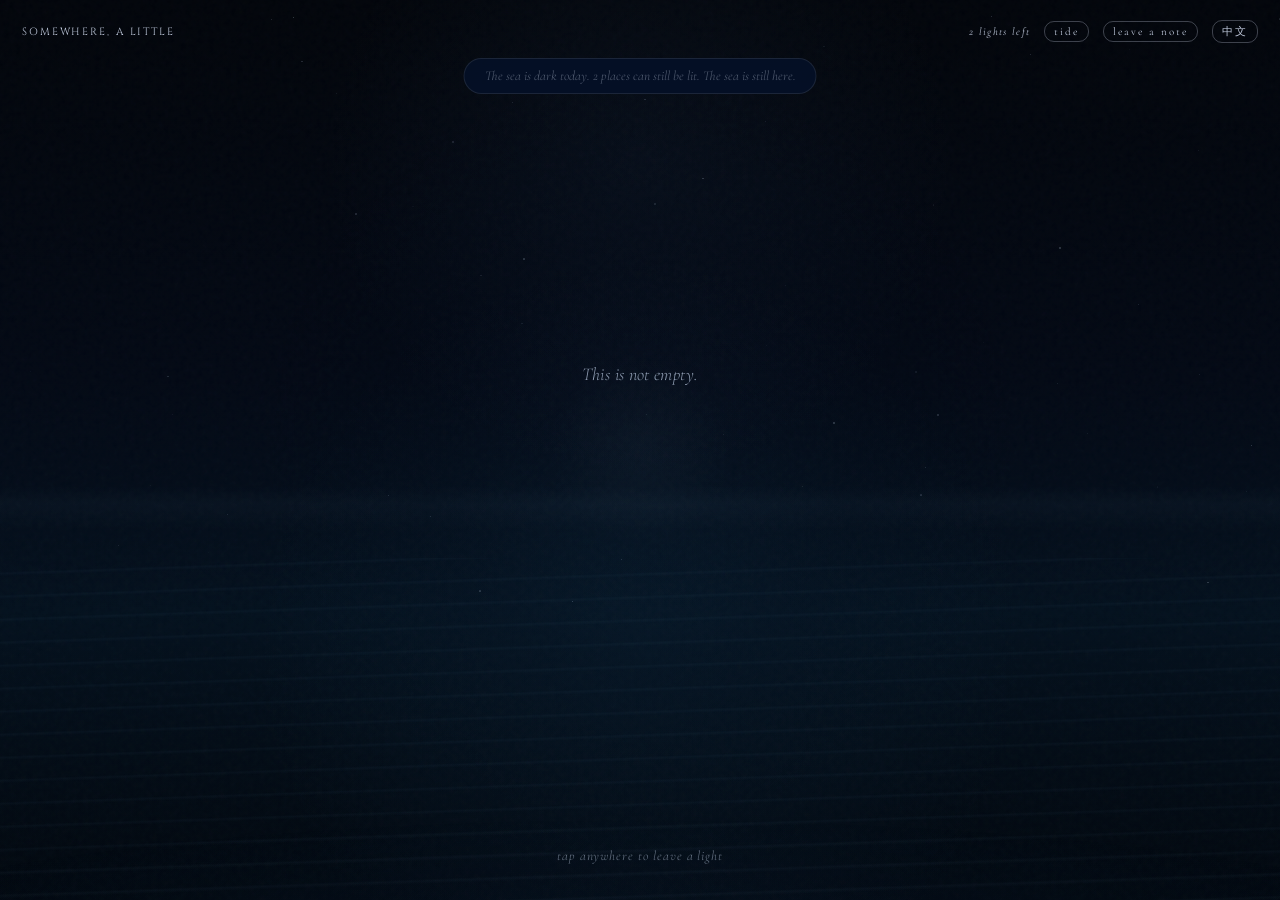
==== commit 304e056b: "Add files via upload" ====
--- a/base-version.html
+++ b/base-version.html
@@ -28,16 +28,73 @@
 }
 
 /* Canvas */
-#canvas{position:fixed;inset:0;cursor:crosshair;overflow:hidden;}
+#canvas{
+  position:fixed;
+  inset:0;
+  cursor:crosshair;
+  overflow:hidden;
+  --mx:50%;
+  --my:50%;
+  background:
+    radial-gradient(circle at 50% 18%, rgba(40,68,102,.13), transparent 32%),
+    radial-gradient(ellipse at 50% 72%, rgba(20,60,92,.18), transparent 42%),
+    linear-gradient(
+      180deg,
+      #01040a 0%,
+      #020814 42%,
+      #03101d 68%,
+      #01050b 100%
+    );
+}
 #canvas::before{
-  content:'';position:absolute;inset:0;
-  background-image:url("data:image/svg+xml,%3Csvg viewBox='0 0 200 200' xmlns='http://www.w3.org/2000/svg'%3E%3Cfilter id='n'%3E%3CfeTurbulence type='fractalNoise' baseFrequency='0.65' numOctaves='3' stitchTiles='stitch'/%3E%3C/filter%3E%3Crect width='100%25' height='100%25' filter='url(%23n)' opacity='0.04'/%3E%3C/svg%3E");
-  pointer-events:none;opacity:0.5;z-index:0;
+  content:'';
+  position:absolute;
+  inset:0;
+  pointer-events:none;
+  z-index:0;
+  background:
+    radial-gradient(circle at var(--mx) var(--my),
+      rgba(180,215,245,.04) 0%,
+      transparent 12%,
+      rgba(4,12,24,.2) 28%,
+      transparent 48%
+    ),
+    linear-gradient(
+      180deg,
+      transparent 0%,
+      transparent 54%,
+      rgba(105,145,180,.055) 56%,
+      transparent 59%,
+      rgba(5,20,35,.22) 100%
+    ),
+    url("data:image/svg+xml,%3Csvg viewBox='0 0 220 220' xmlns='http://www.w3.org/2000/svg'%3E%3Cfilter id='n'%3E%3CfeTurbulence type='fractalNoise' baseFrequency='0.72' numOctaves='3' stitchTiles='stitch'/%3E%3C/filter%3E%3Crect width='100%25' height='100%25' filter='url(%23n)' opacity='0.035'/%3E%3C/svg%3E");
+  opacity:.78;
 }
 #canvas::after{
-  content:'';position:absolute;bottom:0;left:0;right:0;height:38%;
-  background:radial-gradient(ellipse 80% 60% at 50% 100%,rgba(18,55,115,0.2) 0%,transparent 70%);
-  pointer-events:none;z-index:0;
+  content:'';
+  position:absolute;
+  left:-10%;
+  right:-10%;
+  bottom:-10%;
+  height:48%;
+  pointer-events:none;
+  z-index:0;
+  background:
+    repeating-linear-gradient(
+      178deg,
+      transparent 0px,
+      transparent 18px,
+      rgba(130,178,215,.035) 20px,
+      transparent 23px
+    ),
+    radial-gradient(
+      ellipse 80% 52% at 50% 100%,
+      rgba(36,78,125,.22) 0%,
+      rgba(11,32,58,.16) 38%,
+      transparent 76%
+    );
+  filter: blur(.2px);
+  animation:seaSlow 16s ease-in-out infinite;
 }
 
 /* Header */
@@ -86,13 +143,24 @@
 .ripple{
   position:absolute;transform:translate(-50%,-50%);
   width:10px;height:10px;border-radius:50%;
-  border:1px solid rgba(160,200,240,.35);
+  border:1px solid rgba(180,218,245,.38);
+  box-shadow:0 0 16px rgba(120,180,220,.08), inset 0 0 12px rgba(160,210,245,.04);
   pointer-events:none;
-  animation:rippleOut 1.2s ease-out forwards;z-index:3;
+  animation:rippleOut 1.35s ease-out forwards;z-index:3;
 }
 @keyframes rippleOut{
   0%{width:10px;height:10px;opacity:.5;}
-  100%{width:90px;height:90px;opacity:0;}
+  100%{width:118px;height:118px;opacity:0;}
+}
+@keyframes seaSlow{
+  0%,100%{
+    transform:translateY(0) scaleX(1);
+    opacity:.72;
+  }
+  50%{
+    transform:translateY(-7px) scaleX(1.015);
+    opacity:.95;
+  }
 }
 
 /* Lights */
@@ -125,6 +193,22 @@
   display:block;text-align:center;line-height:1;
   animation:lightPulse 4.5s ease-in-out infinite;transition:filter .3s;
 }
+.light::after{
+  content:'';
+  position:absolute;
+  left:50%;
+  top:calc(50% + 12px);
+  width:42px;
+  height:10px;
+  transform:translateX(-50%) scaleX(.8);
+  border-radius:50%;
+  background:radial-gradient(ellipse at center,var(--gc),transparent 68%);
+  opacity:.12;
+  filter:blur(5px);
+  pointer-events:none;
+}
+.light.empty::after{opacity:.06;width:28px;}
+.light.long::after{width:62px;opacity:.16;}
 .light:hover .light-symbol{
   filter:drop-shadow(0 0 14px var(--gc)) drop-shadow(0 0 30px var(--gc)) brightness(1.4) !important;
 }
@@ -189,7 +273,10 @@
 /* Sheet overlay */
 .sheet-overlay{
   position:fixed;inset:0;
-  background:rgba(1,5,14,.7);backdrop-filter:blur(9px);-webkit-backdrop-filter:blur(9px);
+  background:
+    radial-gradient(circle at 50% 76%,rgba(120,184,220,.08),transparent 27%),
+    rgba(1,5,14,.7);
+  backdrop-filter:blur(9px);-webkit-backdrop-filter:blur(9px);
   z-index:50;display:flex;align-items:flex-end;justify-content:center;
   opacity:0;pointer-events:none;transition:opacity .38s ease;
 }
@@ -201,8 +288,24 @@
   padding:26px 26px 40px;
   transform:translateY(28px);transition:transform .38s cubic-bezier(.16,1,.3,1);
   position:relative;
+  overflow:hidden;
 }
 .sheet-overlay.visible .sheet-panel{transform:translateY(0);}
+.sheet-panel.sinking{
+  transform:translateY(18px) scale(.985);
+  opacity:.28;
+  transition:transform .42s ease,opacity .42s ease;
+}
+.sheet-panel::before{
+  content:'';position:absolute;left:50%;top:-34px;width:96px;height:96px;
+  transform:translateX(-50%) scale(.7);
+  border:1px solid rgba(140,205,235,.16);border-radius:50%;
+  box-shadow:0 0 32px rgba(120,190,230,.1),inset 0 0 28px rgba(120,190,230,.04);
+  opacity:0;pointer-events:none;
+}
+.sheet-overlay.visible .sheet-panel::before{
+  animation:questionGlowIn 1.1s ease-out forwards;
+}
 .modal-handle{
   width:34px;height:3px;background:rgba(255,255,255,.13);
   border-radius:2px;margin:0 auto 24px;
@@ -220,14 +323,20 @@
   color:rgba(210,220,240,.9);margin-bottom:22px;letter-spacing:.01em;
 }
 #answer-input{
-  width:100%;background:rgba(255,255,255,.035);
+  width:100%;background:linear-gradient(180deg,rgba(255,255,255,.05),rgba(255,255,255,.026));
   border:1px solid rgba(255,255,255,.1);border-radius:10px;
+  box-shadow:inset 0 0 22px rgba(120,180,220,.025),0 0 20px rgba(120,180,220,.025);
   padding:13px 15px;color:var(--text);
   font-family:'Cormorant Garamond',serif;font-size:16px;font-weight:300;line-height:1.5;
   resize:none;height:88px;outline:none;transition:border-color .3s;-webkit-appearance:none;
 }
 #answer-input::placeholder{color:rgba(170,185,210,.28);font-style:italic;}
 #answer-input:focus{border-color:rgba(100,160,220,.32);}
+@keyframes questionGlowIn{
+  0%{opacity:0;transform:translateX(-50%) scale(.45);}
+  45%{opacity:.7;}
+  100%{opacity:.16;transform:translateX(-50%) scale(1.55);}
+}
 #emotion-label{font-size:10.5px;letter-spacing:.22em;text-transform:uppercase;color:var(--text-dim);margin:18px 0 10px;}
 #emotion-grid{display:flex;flex-wrap:wrap;gap:7px;margin-bottom:24px;}
 #custom-feeling-input{
@@ -580,39 +689,42 @@
     tideClose:'let it sink back',
     tideEmpty:'there is no older light yet.',
     tideSurfaced:d=>`This light is from ${d} days ago.`,
-    ob:['This is not empty.','It has not been lit by you yet.','Tap anywhere, and leave one light for tonight.'],
+    seaCondition:(old,available)=>old
+      ? `The sea is dark today. One old light is still far away. ${available} place${available===1?'':'s'} can still be lit.`
+      : `The sea is dark today. ${available} place${available===1?'':'s'} can still be lit. The sea is still here.`,
+    ob:['This is not empty.','It has not been lit by you yet.','Tap anywhere, and leave one light for today.'],
     obCta:'start here, or anywhere',
-    firstQ:'What brought you here tonight?',
+    firstQ:'What brought you here today?',
     emotionLabel:'how does it feel',
     placeholder:'say something, or nothing at all…',
     submitBtn:'leave this light',
-    quietLightBtn:'no words tonight, just a small light',
-    optionalMsg:'Do you want to stay a little longer tonight?',
+    quietLightBtn:'no words today, just a small light',
+    optionalMsg:'Do you want to stay a little longer today?',
     optionalYes:'leave one more light',
-    optionalNo:'not tonight',
+    optionalNo:'not today',
     laterBottleBtn:'put this sentence into the sea',
     laterBottleSaved:'it will drift back on another night.',
     returnedBottleTitle:d=>`This bottle is from you, ${d} days ago.`,
     firstLightMsg:'The first light is here.',
     lightFeedback:['the sea remembers this.','something stayed.',"it's here now."],
     hintInitial:'tap anywhere to leave a light',
-    hintOneLeft:'tonight, you can leave one more',
+    hintOneLeft:'today, you can leave one more',
     hintDone:'come back tomorrow. the sea will still be here.',
     counter: n => n<=0?'tomorrow':n===1?'1 light left':`${n} lights left`,
     limitMsg: count=>`You have left ${count} light${count===1?'':'s'} today.<br><br><span style="font-size:13px;color:rgba(168,190,220,.58);letter-spacing:.1em">come back tomorrow. the sea will still be here.</span>`,
-    endNight:['The sea has taken two lights tonight.','Come back tomorrow.'],
+    endNight:['The sea has taken two lights today.','Come back tomorrow.'],
     bottleClose:'let it drift away',
     chooseFeeling:'choose a feeling first…',
     customFeelingPlaceholder:'or write your own feeling',
     whispers:['the sea is still here.','you do not have to hurry.',"it's okay to just look.",'the dark is not empty.','something stays when you leave.'],
     memClose:'hide it again',
     noAnswer:'(nothing written)',
-    prefTitle:'Tonight, what kind of question should the sea bring?',
+    prefTitle:'Today, what kind of question should the sea bring?',
     prefSubtitle:'Choose a few. The sea will remember lightly, and still surprise you.',
     prefStart:'let the sea ask',
-    intentTitle:'Where should the sea drift tonight?',
-    intentSubtitle:'Only for tonight. Tomorrow, the tide can change.',
-    intentStart:'begin tonight',
+    intentTitle:'Where should the sea drift today?',
+    intentSubtitle:'Only for today. Tomorrow, the tide can change.',
+    intentStart:'begin today',
     skipQuestion:'another part of the dark',
     prefs:{
       soft:'soft', deep:'deep', self:'about me', memory:'about the past',
@@ -637,25 +749,28 @@
     tideClose:'让它沉回去',
     tideEmpty:'还没有可以浮上来的旧灯。',
     tideSurfaced:d=>`这盏灯来自 ${d} 天前。`,
-    ob:['这里不是空的。','只是还没有被你点亮。','点一下任意地方，留下今晚的一盏灯。'],
+    seaCondition:(old,available)=>old
+      ? `今天的海很暗。有一盏旧灯还在远处。今天可以点亮 ${available} 处。`
+      : `今天的海很暗。今天可以点亮 ${available} 处。海还在。`,
+    ob:['这里不是空的。','只是还没有被你点亮。','点一下任意地方，留下今天的一盏灯。'],
     obCta:'从这里开始，或者从任何地方',
-    firstQ:'今晚是什么把你带到了这里？',
+    firstQ:'今天是什么把你带到了这里？',
     emotionLabel:'感觉像是',
     placeholder:'说点什么，或者什么都不说……',
     submitBtn:'留下这盏灯',
-    quietLightBtn:'今晚不说话，只留一盏很小的灯',
-    optionalMsg:'今晚还想多留一会儿吗？',
+    quietLightBtn:'今天不说话，只留一盏很小的灯',
+    optionalMsg:'今天还想多留一会儿吗？',
     optionalYes:'再留一盏灯',
-    optionalNo:'今晚到这里',
+    optionalNo:'今天到这里',
     laterBottleBtn:'把这句话放进海里',
     laterBottleSaved:'它会在另一个夜晚漂回来。',
     returnedBottleTitle:d=>`这只瓶子来自 ${d} 天前的你。`,
     firstLightMsg:'第一盏灯留下了。',
     lightFeedback:['海记住了这个。','有什么留了下来。','它在这里了。'],
     hintInitial:'在任意地方点一下，留下一盏灯',
-    hintOneLeft:'今晚，你还可以再留下一盏灯',
+    hintOneLeft:'今天，你还可以再留下一盏灯',
     hintDone:'明天再来，海还在。',
-    counter: n => n<=0?'明天再来':`今晚还剩 ${n} 盏`,
+    counter: n => n<=0?'明天再来':`今天还剩 ${n} 盏`,
     limitMsg: count=>`你今天已经留下了 ${count} 盏灯。<br><br><span style="font-size:13px;color:rgba(168,190,220,.58);letter-spacing:.1em">明天再来，海还在。</span>`,
     endNight:['今天的海已经收下两盏灯。','明天再来吧。'],
     bottleClose:'让它漂走',
@@ -664,12 +779,12 @@
     whispers:['海还在这里。','不用急。','可以只是看着。','黑暗不是空的。','你离开了，有什么留了下来。'],
     memClose:'藏回去',
     noAnswer:'（什么都没写）',
-    prefTitle:'今晚，想让海问你哪一类问题？',
+    prefTitle:'今天，想让海问你哪一类问题？',
     prefSubtitle:'可以选几个。海会轻轻记住，但仍然保留一点意外。',
     prefStart:'让海发问',
-    intentTitle:'今晚想让海靠近哪里？',
-    intentSubtitle:'只影响今晚。明天的潮汐可以重新改变。',
-    intentStart:'开始今晚',
+    intentTitle:'今天想让海靠近哪里？',
+    intentSubtitle:'只影响今天。明天的潮汐可以重新改变。',
+    intentStart:'开始今天',
     skipQuestion:'换一片黑暗',
     prefs:{
       soft:'温柔一点', deep:'深一点', self:'关于自己', memory:'关于过去',
@@ -708,7 +823,7 @@
     'What do you wish had lasted longer?',
     'What are you pretending not to want?',
     'Where does your mind go when it goes quiet?',
-    "What would tonight's version of you tell morning-you?",
+    "What would today's version of you tell morning-you?",
     'What small thing felt unbearable today?',
     'What did you almost forget?',
     'What are you waiting for that might never come?',
@@ -730,7 +845,7 @@
     '今天有什么，你希望它能再长一点？',
     '有什么东西，你在假装自己不想要？',
     '当你安静下来的时候，脑子会跑去哪里？',
-    '今晚的你会对今早的你说什么？',
+    '今天的你会对今早的你说什么？',
     '今天有没有什么小事让你觉得难以承受？',
     '今天差点忘掉什么？',
     '你还在等什么，也许它永远不会来？',
@@ -782,8 +897,8 @@
   {id:'q_001',en:'What small thing from today is still sitting beside you?',zh:'今天有什么很小的东西，还坐在你身边？',category:['daily','self'],depth:1,tone:['quiet'],niche:false},
   {id:'q_002',en:'If today had a temperature, what would it be?',zh:'如果今天有一个温度，它会是多少？',category:['daily','city'],depth:1,tone:['soft'],niche:false},
   {id:'q_003',en:'What did you do today without really noticing you did it?',zh:'今天有什么事，是你做了但几乎没有意识到的？',category:['daily','self'],depth:2,tone:['observant'],niche:false},
-  {id:'q_004',en:'What would make tonight one percent easier?',zh:'有什么东西可以让今晚轻一点点，哪怕只有百分之一？',category:['daily','self'],depth:1,tone:['gentle'],niche:false},
-  {id:'q_005',en:'What sentence would you put on a note and leave on your desk tonight?',zh:'如果今晚要在桌上留一张纸条，你会写哪句话？',category:['daily','art'],depth:2,tone:['quiet'],niche:false},
+  {id:'q_004',en:'What would make today one percent easier?',zh:'有什么东西可以让今天轻一点点，哪怕只有百分之一？',category:['daily','self'],depth:1,tone:['gentle'],niche:false},
+  {id:'q_005',en:'What sentence would you put on a note and leave on your desk today?',zh:'如果今天要在桌上留一张纸条，你会写哪句话？',category:['daily','art'],depth:2,tone:['quiet'],niche:false},
   {id:'q_006',en:'Which part of you has been speaking very quietly lately?',zh:'最近你身上哪一部分，说话声音变得很小？',category:['self'],depth:3,tone:['introspective'],niche:false},
   {id:'q_007',en:'What are you pretending not to want?',zh:'有什么东西，是你在假装自己并不想要？',category:['self','unknown'],depth:4,tone:['dark'],niche:false},
   {id:'q_008',en:'What kind of person do you become when no one is asking anything from you?',zh:'当没有任何人向你索取什么的时候，你会变成什么样的人？',category:['self'],depth:4,tone:['quiet'],niche:false},
@@ -801,13 +916,13 @@
   {id:'q_020',en:'What small kindness stayed longer than it was supposed to?',zh:'有什么很小的善意，停留得比它本来应该停留的更久？',category:['relationship','memory'],depth:2,tone:['warm'],niche:false},
   {id:'q_021',en:'Which song, scene, or sentence has been following you lately?',zh:'最近有没有一首歌、一个画面、或一句话一直跟着你？',category:['art','memory'],depth:2,tone:['nostalgic'],niche:false},
   {id:'q_022',en:'If this week were a film still, what would be in the frame?',zh:'如果这一周是一帧电影画面，画面里会有什么？',category:['art','city'],depth:2,tone:['visual'],niche:false},
-  {id:'q_023',en:'What line would you underline tonight if no one saw the book?',zh:'如果这本书不会被任何人看见，今晚你会划下哪一句？',category:['art','self'],depth:2,tone:['quiet'],niche:false},
+  {id:'q_023',en:'What line would you underline today if no one saw the book?',zh:'如果这本书不会被任何人看见，今天你会划下哪一句？',category:['art','self'],depth:2,tone:['quiet'],niche:false},
   {id:'q_024',en:'What image understands you better than a person did this week?',zh:'这一周，有没有哪个画面比一个人更懂你？',category:['art','relationship'],depth:3,tone:['visual'],niche:false},
-  {id:'q_025',en:'What would you photograph tonight if it did not need to be beautiful?',zh:'如果不需要好看，今晚你会拍下什么？',category:['art','city'],depth:1,tone:['observant'],niche:false},
+  {id:'q_025',en:'What would you photograph today if it did not need to be beautiful?',zh:'如果不需要好看，今天你会拍下什么？',category:['art','city'],depth:1,tone:['observant'],niche:false},
   {id:'q_026',en:'What did the street look like when you were not really there?',zh:'当你有点不在场的时候，街道看起来是什么样的？',category:['city','self'],depth:3,tone:['dissociated'],niche:false},
   {id:'q_027',en:'Which room has seen a version of you that no one else has?',zh:'哪个房间见过一个别人没见过的你？',category:['city','memory'],depth:4,tone:['private'],niche:false},
   {id:'q_028',en:'What weather would fit your inside today?',zh:'今天你心里的天气是什么？',category:['city','daily'],depth:1,tone:['simple'],niche:false},
-  {id:'q_029',en:'Where would you go tonight if the city promised not to ask why?',zh:'如果这座城市保证不问原因，今晚你会去哪里？',category:['city','unknown'],depth:3,tone:['wandering'],niche:false},
+  {id:'q_029',en:'Where would you go today if the city promised not to ask why?',zh:'如果这座城市保证不问原因，今天你会去哪里？',category:['city','unknown'],depth:3,tone:['wandering'],niche:false},
   {id:'q_030',en:'What does your window know about you?',zh:'你的窗户知道你什么？',category:['city','strange'],depth:2,tone:['dreamlike'],niche:false},
   {id:'q_031',en:'What door are you afraid to open because you do not know what waits behind it?',zh:'哪一扇门，是因为不知道背后有什么，所以你不敢打开？',category:['unknown'],depth:5,tone:['dark'],niche:false},
   {id:'q_032',en:'What part of the dark feels empty, and what part might be listening?',zh:'黑暗里的哪一部分像是空的，哪一部分又像在听你说话？',category:['unknown','connection'],depth:5,tone:['existential'],niche:false},
@@ -815,24 +930,24 @@
   {id:'q_034',en:'What unknown thing has become larger because you have not looked at it?',zh:'有什么未知的东西，因为你一直没有看它，反而变得更大了？',category:['unknown'],depth:4,tone:['shadow'],niche:false},
   {id:'q_035',en:'If the dark were not a threat but a room, what would be inside?',zh:'如果黑暗不是威胁，而是一间房间，里面会有什么？',category:['unknown','strange'],depth:4,tone:['dreamlike'],niche:false},
   {id:'q_036',en:'What fear is trying to protect you, even if it is doing it badly?',zh:'有什么恐惧其实是在保护你，只是方式很笨拙？',category:['unknown','self'],depth:5,tone:['gentle'],niche:false},
-  {id:'q_037',en:'What tiny thought would you send to someone far away tonight?',zh:'今晚你会把哪一个很小的念头寄给远方的人？',category:['connection'],depth:2,tone:['bottle'],niche:false},
+  {id:'q_037',en:'What tiny thought would you send to someone far away today?',zh:'今天你会把哪一个很小的念头寄给远方的人？',category:['connection'],depth:2,tone:['bottle'],niche:false},
   {id:'q_038',en:'What would make you feel that a stranger, somewhere, was also awake?',zh:'什么会让你觉得，在很远的地方，也有一个陌生人醒着？',category:['connection','unknown'],depth:3,tone:['faraway'],niche:false},
   {id:'q_039',en:'What kind of answer would make you feel less alone, even by one percent?',zh:'什么样的回答，会让你觉得自己哪怕少孤单百分之一？',category:['connection','relationship'],depth:4,tone:['longing'],niche:false},
   {id:'q_040',en:'If someone in another city found this light, what do you hope they would understand?',zh:'如果另一个城市的人捡到这盏光，你希望TA明白什么？',category:['connection','city'],depth:4,tone:['bottle'],niche:false},
   {id:'q_041',en:'What feeling do you suspect belongs to more people than just you?',zh:'你怀疑有什么感受，并不只是你一个人才有？',category:['connection','self'],depth:3,tone:['shared'],niche:false},
-  {id:'q_042',en:'If your shadow answered for you tonight, what would it say?',zh:'如果今晚你的影子替你回答，它会说什么？',category:['strange','self'],depth:2,tone:['dreamlike'],niche:false},
+  {id:'q_042',en:'If your shadow answered for you today, what would it say?',zh:'如果今天你的影子替你回答，它会说什么？',category:['strange','self'],depth:2,tone:['dreamlike'],niche:false},
   {id:'q_043',en:'What has been knocking from inside a dream?',zh:'最近有什么东西像是从梦里面敲门？',category:['strange','unknown'],depth:3,tone:['surreal'],niche:false},
-  {id:'q_044',en:'If tonight had a secret animal, what would it be doing?',zh:'如果今晚有一只秘密动物，它正在做什么？',category:['strange','daily'],depth:1,tone:['weird'],niche:false},
+  {id:'q_044',en:'If today had a secret animal, what would it be doing?',zh:'如果今天有一只秘密动物，它正在做什么？',category:['strange','daily'],depth:1,tone:['weird'],niche:false},
   {id:'q_045',en:'Which impossible place feels strangely familiar?',zh:'哪个不可能存在的地方，却让你觉得很熟悉？',category:['strange','memory'],depth:3,tone:['dreamlike'],niche:false},
   {id:'q_046',en:'What would the sea ask you if it forgot how to be gentle?',zh:'如果海忘了怎么温柔，它会问你什么？',category:['strange','unknown'],depth:4,tone:['sea'],niche:false},
   {id:'q_047',en:'What future are you avoiding because naming it would make it real?',zh:'你在回避哪一种未来，因为一旦说出口它就好像成真了？',category:['future','unknown'],depth:5,tone:['uncertain'],niche:false},
   {id:'q_048',en:'What do you hope will still be with you a year from now?',zh:'一年以后，你希望什么还留在你身边？',category:['future','connection'],depth:3,tone:['hopeful'],niche:false},
-  {id:'q_049',en:'What small future could you bear to imagine tonight?',zh:'今晚你能承受去想象的、最小的未来是什么？',category:['future','daily'],depth:2,tone:['gentle'],niche:false},
+  {id:'q_049',en:'What small future could you bear to imagine today?',zh:'今天你能承受去想象的、最小的未来是什么？',category:['future','daily'],depth:2,tone:['gentle'],niche:false},
   {id:'q_050',en:'Which version of tomorrow feels least impossible?',zh:'明天的哪一个版本，听起来最不像不可能？',category:['future','self'],depth:2,tone:['soft'],niche:false},
   {id:'q_051',en:'What did you carry today that did not belong to you?',zh:'今天你替谁、或替什么，背了一点不属于你的东西？',category:['self','relationship'],depth:4,tone:['heavy'],niche:false},
   {id:'q_052',en:'What has been asking for your attention in a very indirect way?',zh:'有什么东西一直在很间接地要你注意它？',category:['self','unknown'],depth:3,tone:['unclear'],niche:false},
   {id:'q_053',en:'What would you tell the person who is afraid of the hallway?',zh:'你会对那个害怕走进走廊的人说什么？',category:['unknown','connection'],depth:4,tone:['tender'],niche:false},
-  {id:'q_054',en:'What kind of light would not hurt your eyes tonight?',zh:'今晚哪一种光不会刺痛你的眼睛？',category:['daily','unknown'],depth:2,tone:['soft'],niche:false},
+  {id:'q_054',en:'What kind of light would not hurt your eyes today?',zh:'今天哪一种光不会刺痛你的眼睛？',category:['daily','unknown'],depth:2,tone:['soft'],niche:false},
   {id:'q_055',en:'What part of you still believes in signs?',zh:'你身上的哪一部分，仍然相信某种征兆？',category:['strange','self'],depth:3,tone:['mystic'],niche:false},
   {id:'q_056',en:'What did you notice today that no one asked you to notice?',zh:'今天你注意到了什么，是没有人要求你注意的？',category:['daily','city'],depth:1,tone:['observant'],niche:false},
   {id:'q_057',en:'What would you put into a bottle if you did not need to be understood completely?',zh:'如果不需要被完全理解，你会把什么放进漂流瓶？',category:['connection','art'],depth:3,tone:['bottle'],niche:false},
@@ -852,7 +967,7 @@
   {text:"I found a note I wrote to myself at seventeen. I wasn't wrong about everything.",src:'from Berlin'},
   {text:"Some mornings I wake up feeling like a version of myself from five years ago.",src:'from Cape Town'},
   {text:"I keep a list of things I want to say to people who are gone. It gets longer every year.",src:'from Kyoto'},
-  {text:"I finished a book tonight and held it for a long time before putting it down.",src:'from Dublin'},
+  {text:"I finished a book today and held it for a long time before putting it down.",src:'from Dublin'},
   {text:"I walked in a direction I didn't know for an hour. I found nothing. It was enough.",src:'from Istanbul'},
 ];
 
@@ -1133,6 +1248,16 @@
   c.appendChild(d);
   d.addEventListener('animationend',()=>d.remove());
 }
+
+function updateSeaPointer(clientX,clientY){
+  const c=document.getElementById('canvas'), r=c.getBoundingClientRect();
+  c.style.setProperty('--mx',((clientX-r.left)/r.width*100)+'%');
+  c.style.setProperty('--my',((clientY-r.top)/r.height*100)+'%');
+}
+
+['pointermove','pointerdown'].forEach(ev=>{
+  document.getElementById('canvas').addEventListener(ev,e=>updateSeaPointer(e.clientX,e.clientY),{passive:true});
+});
 
 // ── IDLE WHISPER ──────────────────────────────────────────────────────────────
 
@@ -1335,7 +1460,7 @@
   currentQMeta=(!firstQDone&&lights.length===0)?null:pickQuestion();
   currentQ=currentQMeta?currentQMeta[currentLang]:t('firstQ');
   const repeated=currentQMeta?.wasAskedBefore
-    ? (currentLang==='zh'?'这片海以前也问过你。今晚的答案会一样吗？\n':'This sea has asked you this before. Would tonight answer the same?\n')
+    ? (currentLang==='zh'?'这片海以前也问过你。今天的答案会一样吗？\n':'This sea has asked you this before. Would today answer the same?\n')
     : '';
   document.getElementById('question-text').textContent=repeated+'\u201c'+currentQ+'\u201d';
   document.getElementById('answer-input').value='';
@@ -1426,10 +1551,16 @@
   updateProfileAfterAnswer(light);
   optionalSecondOpen=false;
   saveState(); localStorage.setItem(SK.firstQ,'1');
-  renderLight(light,true);
-  closeModal(); checkBottle(); updateCounter(); updateHint();
-  setTimeout(()=>showToast(isFirst?t('firstLightMsg'):pickFb()),800);
-  if(todayCount>=DAILY_LIMIT) setTimeout(showEndOfNight,1600);
+  const overlay=document.getElementById('overlay');
+  const panel=document.getElementById('modal');
+  panel.classList.add('sinking');
+  setTimeout(()=>{
+    renderLight(light,true);
+    panel.classList.remove('sinking');
+    closeModal(); checkBottle(); updateCounter(); updateHint();
+    setTimeout(()=>showToast(isFirst?t('firstLightMsg'):pickFb()),500);
+    if(todayCount>=DAILY_LIMIT) setTimeout(showEndOfNight,1300);
+  },420);
 }
 
 document.getElementById('submit-btn').addEventListener('click',()=>{
@@ -1649,7 +1780,7 @@
   if(totalAnswerLength>220) return currentLang==='zh'?'这盏灯停留得久了一点。':'This light stayed a little longer.';
   if(hasUnknown&&avgDepth>=3) return currentLang==='zh'?'黑暗不用一次看完。':'The dark does not have to be seen all at once.';
   if(hasRelationship) return currentLang==='zh'?'有些回声，不只属于你一个人。':'Some echoes do not belong to you alone.';
-  if(avgDepth<=2) return currentLang==='zh'?'今天已经够了，轻一点也很好。':'This is enough for tonight. Soft counts, too.';
+  if(avgDepth<=2) return currentLang==='zh'?'今天已经够了，轻一点也很好。':'This is enough for today. Soft counts, too.';
   return currentLang==='zh'?'明天也许可以去另一片黑暗。':'Tomorrow can belong to another part of the dark.';
 }
 
@@ -1667,13 +1798,13 @@
 
   if(currentLang==='zh'){
     return [
-      `今晚的海留下了：${feelings.join('、') || '说不清'}。`,
+      `今天的海留下了：${feelings.join('、') || '说不清'}。`,
       `它更靠近：${cats.join(' / ') || '自己'}。`,
       line3
     ];
   }
   return [
-    `Tonight left: ${feelings.join(', ') || 'something unclear'}.`,
+    `Today left: ${feelings.join(', ') || 'something unclear'}.`,
     `It drifted toward: ${cats.join(' / ') || 'self'}.`,
     line3
   ];
@@ -1696,6 +1827,12 @@
   const el=document.getElementById('toast');
   el.textContent=msg; el.classList.add('show');
   clearTimeout(toastTmo); toastTmo=setTimeout(()=>el.classList.remove('show'),2700);
+}
+
+function showSeaCondition(){
+  const hasOld=lights.some(light=>light.date&&daysBetween(light.date,todayStr())>0);
+  const available=Math.max(0,DAILY_LIMIT-todayCount);
+  setTimeout(()=>showToast(t('seaCondition',hasOld,available)),900);
 }
 
 // ── DEV PANEL ─────────────────────────────────────────────────────────────────
@@ -1759,6 +1896,7 @@
 updateHint();
 checkBottle();
 resetIdle();
+showSeaCondition();
 
 if(isFirstVisit){
   startOnboarding();
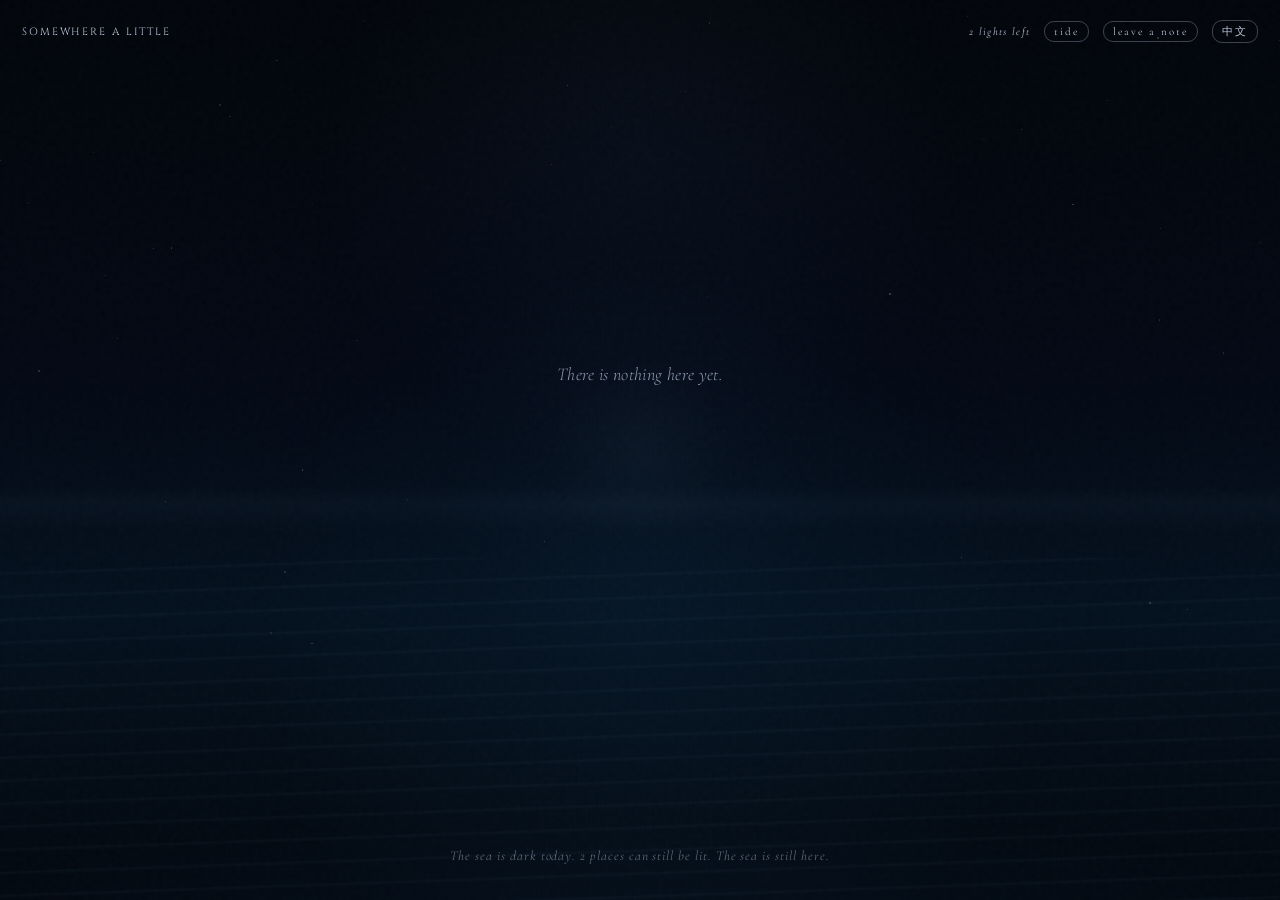
==== commit d049d80b: "Add files via upload" ====
--- a/base-version.html
+++ b/base-version.html
@@ -93,7 +93,6 @@
       rgba(11,32,58,.16) 38%,
       transparent 76%
     );
-  filter: blur(.2px);
   animation:seaSlow 16s ease-in-out infinite;
 }
 
@@ -112,6 +111,8 @@
 }
 #title.dev-glow{color:rgba(200,180,100,.7);}
 #header-right{display:flex;align-items:center;gap:14px;}
+#title-main{display:inline;}
+#title-sub{display:inline;}
 #day-counter{font-size:11px;letter-spacing:.12em;color:rgba(210,220,240,.9);font-style:italic;}
 #lang-btn,#feedback-btn,#tide-btn{
   font-family:'Cormorant Garamond',serif;font-size:11px;letter-spacing:.18em;
@@ -121,6 +122,15 @@
   transition:all .25s;-webkit-appearance:none;
 }
 #lang-btn:hover,#feedback-btn:hover,#tide-btn:hover{color:rgba(230,238,252,.96);border-color:rgba(210,220,240,.48);}
+@media (max-width:520px){
+  #header{align-items:flex-start;padding:18px 16px 0;}
+  #title{font-size:11px;letter-spacing:.22em;line-height:1.05;}
+  #title-main{display:block;}
+  #title-sub{display:block;margin-top:2px;font-family:'Cormorant Garamond',serif;font-style:italic;font-size:12px;letter-spacing:.06em;text-transform:lowercase;color:rgba(210,220,240,.72);}
+  #header-right{gap:7px;flex-wrap:wrap;justify-content:flex-end;max-width:68%;}
+  #day-counter{width:100%;text-align:right;font-size:10.5px;}
+  #lang-btn,#feedback-btn,#tide-btn{font-size:10.5px;letter-spacing:.1em;padding:3px 7px;}
+}
 
 /* Hint */
 #hint{
@@ -170,9 +180,18 @@
   animation:lightAppear 1.2s cubic-bezier(.16,1,.3,1) forwards;
 }
 .light.empty{opacity:.48;}
+.light.settling{opacity:.82;}
+.light.old{opacity:.55;}
+.light.ancient{opacity:.32;}
+.light.settling .light-symbol{transform:scale(.94);}
+.light.old .light-symbol{transform:scale(.88);}
+.light.ancient .light-symbol{transform:scale(.72);}
+.light.ancient .light-ring{display:none;}
+.light.ancient::after{opacity:.04;}
 .light.short .light-symbol{opacity:.85;}
 .light.long .light-ring{animation-duration:5.8s;}
-.light-confused{animation:lightAppear 1.2s cubic-bezier(.16,1,.3,1) forwards,confusedDrift 7s 1.2s ease-in-out infinite;}
+.light-confused{animation:lightAppear 1.2s cubic-bezier(.16,1,.3,1) forwards;}
+.light-confused .light-symbol{animation:lightPulse 4.5s ease-in-out infinite,confusedDrift 7s 1.2s ease-in-out infinite;}
 .light-nostalgic .light-symbol{animation:lightPulse 4.5s ease-in-out infinite,filmFlicker 6.5s steps(2,end) infinite;}
 .light-hopeful .light-symbol{animation:lightPulse 4.5s ease-in-out infinite,hopeFloat 5.5s ease-in-out infinite;}
 .light-custom .light-symbol{
@@ -192,6 +211,7 @@
 .light-symbol{
   display:block;text-align:center;line-height:1;
   animation:lightPulse 4.5s ease-in-out infinite;transition:filter .3s;
+  will-change:filter;
 }
 .light::after{
   content:'';
@@ -219,16 +239,16 @@
 .light-ring{
   position:absolute;top:50%;left:50%;transform:translate(-50%,-50%);
   border-radius:50%;border:1px solid var(--gc);opacity:0;
-  animation:ringExpand 4s ease-out infinite;
+  animation:ringExpand 4s ease-out 3 forwards;
 }
 @keyframes ringExpand{
   0%{width:20px;height:20px;opacity:.4;}
   100%{width:70px;height:70px;opacity:0;}
 }
 @keyframes confusedDrift{
-  0%,100%{margin-left:0;margin-top:0;}
-  35%{margin-left:4px;margin-top:-3px;}
-  70%{margin-left:-3px;margin-top:2px;}
+  0%,100%{transform:translate(0,0);}
+  35%{transform:translate(4px,-3px);}
+  70%{transform:translate(-3px,2px);}
 }
 @keyframes filmFlicker{
   0%,92%,100%{opacity:1;}
@@ -292,8 +312,8 @@
 }
 .sheet-overlay.visible .sheet-panel{transform:translateY(0);}
 .sheet-panel.sinking{
-  transform:translateY(18px) scale(.985);
-  opacity:.28;
+  transform:translateY(8px) scale(.996);
+  opacity:.65;
   transition:transform .42s ease,opacity .42s ease;
 }
 .sheet-panel::before{
@@ -320,8 +340,21 @@
 /* Question modal */
 #question-text{
   font-style:italic;font-weight:300;font-size:20px;line-height:1.55;
-  color:rgba(210,220,240,.9);margin-bottom:22px;letter-spacing:.01em;
-}
+  color:rgba(210,220,240,.9);margin-bottom:10px;letter-spacing:.01em;
+}
+#repeat-note{
+  display:none;margin:0 0 14px;
+  color:rgba(160,180,210,.38);
+  font-style:italic;font-size:13.5px;line-height:1.5;
+}
+#repeat-note.visible{display:block;}
+#previous-answer{
+  display:none;margin:-2px 0 16px;padding:10px 12px;
+  border-left:1px solid rgba(160,190,220,.18);
+  color:rgba(185,202,225,.5);
+  font-style:italic;font-size:14px;line-height:1.55;
+}
+#previous-answer.visible{display:block;}
 #answer-input{
   width:100%;background:linear-gradient(180deg,rgba(255,255,255,.05),rgba(255,255,255,.026));
   border:1px solid rgba(255,255,255,.1);border-radius:10px;
@@ -409,13 +442,13 @@
 #submit-btn:hover,#submit-btn:active{
   background:rgba(255,255,255,.09);border-color:rgba(100,160,220,.28);color:rgba(220,232,252,1);
 }
-#skip-question-btn,#quiet-light-btn{
+#skip-question-btn,#quiet-light-btn,#no-feeling-btn{
   display:block;margin:13px auto 0;background:none;border:none;
   color:rgba(160,180,215,.38);
   font-family:'Cormorant Garamond',serif;font-size:14px;font-style:italic;letter-spacing:.08em;
   cursor:pointer;transition:color .2s;-webkit-appearance:none;
 }
-#skip-question-btn:hover,#skip-question-btn:active,#quiet-light-btn:hover,#quiet-light-btn:active{color:rgba(180,205,235,.72);}
+#skip-question-btn:hover,#skip-question-btn:active,#quiet-light-btn:hover,#quiet-light-btn:active,#no-feeling-btn:hover,#no-feeling-btn:active{color:rgba(180,205,235,.72);}
 #limit-msg{
   text-align:center;padding:28px 0 8px;
   font-style:italic;font-size:16px;color:rgba(190,205,226,.58);line-height:1.75;
@@ -466,6 +499,7 @@
   position:fixed;bottom:78px;right:22px;z-index:22;
   cursor:pointer;opacity:0;pointer-events:none;transition:filter .3s;
   animation:floatBottle 6s ease-in-out infinite;
+  will-change:transform;
 }
 #bottle.visible{
   pointer-events:all;
@@ -558,7 +592,7 @@
 <div id="canvas"></div>
 
 <div id="header">
-  <span id="title">SOMEWHERE, A LITTLE</span>
+  <span id="title"><span id="title-main">SOMEWHERE</span><span id="title-sub"> A LITTLE</span></span>
   <div id="header-right">
     <span id="day-counter"></span>
     <button id="tide-btn"></button>
@@ -599,11 +633,14 @@
       </div>
       <div id="question-inner">
       <p id="question-text"></p>
+      <p id="repeat-note"></p>
+      <p id="previous-answer"></p>
       <textarea id="answer-input" rows="3"></textarea>
       <p id="emotion-label"></p>
       <div id="emotion-grid"></div>
       <input id="custom-feeling-input" maxlength="12"/>
       <button id="submit-btn"></button>
+      <button id="no-feeling-btn"></button>
       <button id="quiet-light-btn"></button>
       <button id="skip-question-btn"></button>
       </div>
@@ -683,8 +720,8 @@
     tideTitle:'The tide remembers a little.',
     tideLast7:n=>`recent 7 days: ${n} light${n===1?'':'s'}`,
     tideMonth:n=>`this month: ${n} light${n===1?'':'s'}`,
-    tideFeelings:f=>`most returned feelings: ${f||'not enough lights yet'}`,
-    tideOldest:d=>d?`one light has been here for ${d} days`:'no old light yet',
+    tideFeelings:f=>`most returned feelings: ${f||"the sea hasn't mapped you yet"}`,
+    tideOldest:d=>d?`one light has been here for ${d} days`:'every light here is still new',
     tideRandom:'let an old light surface',
     tideClose:'let it sink back',
     tideEmpty:'there is no older light yet.',
@@ -692,13 +729,14 @@
     seaCondition:(old,available)=>old
       ? `The sea is dark today. One old light is still far away. ${available} place${available===1?'':'s'} can still be lit.`
       : `The sea is dark today. ${available} place${available===1?'':'s'} can still be lit. The sea is still here.`,
-    ob:['This is not empty.','It has not been lit by you yet.','Tap anywhere, and leave one light for today.'],
+    ob:['There is nothing here yet.','Tap anywhere.','See what the dark asks you.'],
     obCta:'start here, or anywhere',
     firstQ:'What brought you here today?',
     emotionLabel:'how does it feel',
     placeholder:'say something, or nothing at all…',
     submitBtn:'leave this light',
-    quietLightBtn:'no words today, just a small light',
+    quietLightBtn:'leave a small light',
+    noFeelingBtn:'it feels like nothing',
     optionalMsg:'Do you want to stay a little longer today?',
     optionalYes:'leave one more light',
     optionalNo:'not today',
@@ -709,31 +747,33 @@
     lightFeedback:['the sea remembers this.','something stayed.',"it's here now."],
     hintInitial:'tap anywhere to leave a light',
     hintOneLeft:'today, you can leave one more',
-    hintDone:'come back tomorrow. the sea will still be here.',
+    hintDone:'no more lights today — just look around. come back tomorrow; the sea will still be here.',
     counter: n => n<=0?'tomorrow':n===1?'1 light left':`${n} lights left`,
     limitMsg: count=>`You have left ${count} light${count===1?'':'s'} today.<br><br><span style="font-size:13px;color:rgba(168,190,220,.58);letter-spacing:.1em">come back tomorrow. the sea will still be here.</span>`,
     endNight:['The sea has taken two lights today.','Come back tomorrow.'],
     bottleClose:'let it drift away',
     chooseFeeling:'choose a feeling first…',
     customFeelingPlaceholder:'or write your own feeling',
+    quietFeeling:'no words',
     whispers:['the sea is still here.','you do not have to hurry.',"it's okay to just look.",'the dark is not empty.','something stays when you leave.'],
     memClose:'hide it again',
     noAnswer:'(nothing written)',
     prefTitle:'Today, what kind of question should the sea bring?',
     prefSubtitle:'Choose a few. The sea will remember lightly, and still surprise you.',
     prefStart:'let the sea ask',
-    intentTitle:'Where should the sea drift today?',
-    intentSubtitle:'Only for today. Tomorrow, the tide can change.',
-    intentStart:'begin today',
+    intentTitle:'Where should the sea lean today?',
+    intentSubtitle:'Only for today. Tomorrow’s tide may change.',
+    intentStart:'Let the sea decide',
     skipQuestion:'another part of the dark',
     prefs:{
       soft:'soft', deep:'deep', self:'about me', memory:'about the past',
       relationship:'about people', art:'film / music / books', strange:'strange', surprise:'surprise me'
     },
     intents:{
-      usual:'as usual', softer:'softer', deeper:'deeper', self:'about me',
-      memory:'about the past', relationship:'about someone', unknown:'about the unknown',
-      strange:'stranger', surprise:'surprise me'
+      softer:'softer', deeper:'deeper', self:'me',
+      memory:'the past', relationship:'someone', art:'songs / films / books',
+      unknown:'darkness and the unknown', connection:'someone far away',
+      strange:'stranger'
     },
   },
   zh: {
@@ -743,8 +783,8 @@
     tideTitle:'潮汐记得一点点。',
     tideLast7:n=>`最近 7 天：${n} 盏灯`,
     tideMonth:n=>`本月留下了 ${n} 盏灯`,
-    tideFeelings:f=>`最常出现的感觉：${f||'还没有足够的灯'}`,
-    tideOldest:d=>d?`有一盏灯已经在这里 ${d} 天了`:'还没有很旧的灯',
+    tideFeelings:f=>`最常出现的感觉：${f||'海还不了解你'}`,
+    tideOldest:d=>d?`有一盏灯已经在这里 ${d} 天了`:'每盏灯还都很新',
     tideRandom:'让一盏旧灯浮上来',
     tideClose:'让它沉回去',
     tideEmpty:'还没有可以浮上来的旧灯。',
@@ -752,13 +792,14 @@
     seaCondition:(old,available)=>old
       ? `今天的海很暗。有一盏旧灯还在远处。今天可以点亮 ${available} 处。`
       : `今天的海很暗。今天可以点亮 ${available} 处。海还在。`,
-    ob:['这里不是空的。','只是还没有被你点亮。','点一下任意地方，留下今天的一盏灯。'],
+    ob:['这里现在什么都没有。','你可以在任意地方点一下。','看看黑暗会问你什么。'],
     obCta:'从这里开始，或者从任何地方',
     firstQ:'今天是什么把你带到了这里？',
     emotionLabel:'感觉像是',
     placeholder:'说点什么，或者什么都不说……',
     submitBtn:'留下这盏灯',
-    quietLightBtn:'今天不说话，只留一盏很小的灯',
+    quietLightBtn:'留一盏很小的灯',
+    noFeelingBtn:'好像没什么感觉',
     optionalMsg:'今天还想多留一会儿吗？',
     optionalYes:'再留一盏灯',
     optionalNo:'今天到这里',
@@ -769,13 +810,14 @@
     lightFeedback:['海记住了这个。','有什么留了下来。','它在这里了。'],
     hintInitial:'在任意地方点一下，留下一盏灯',
     hintOneLeft:'今天，你还可以再留下一盏灯',
-    hintDone:'明天再来，海还在。',
+    hintDone:'今天不能再点亮了——可以只是看看。明天再来，海还在。',
     counter: n => n<=0?'明天再来':`今天还剩 ${n} 盏`,
     limitMsg: count=>`你今天已经留下了 ${count} 盏灯。<br><br><span style="font-size:13px;color:rgba(168,190,220,.58);letter-spacing:.1em">明天再来，海还在。</span>`,
     endNight:['今天的海已经收下两盏灯。','明天再来吧。'],
     bottleClose:'让它漂走',
     chooseFeeling:'先选一种感觉……',
     customFeelingPlaceholder:'或者写一个自己的感觉',
+    quietFeeling:'不说话',
     whispers:['海还在这里。','不用急。','可以只是看着。','黑暗不是空的。','你离开了，有什么留了下来。'],
     memClose:'藏回去',
     noAnswer:'（什么都没写）',
@@ -783,17 +825,18 @@
     prefSubtitle:'可以选几个。海会轻轻记住，但仍然保留一点意外。',
     prefStart:'让海发问',
     intentTitle:'今天想让海靠近哪里？',
-    intentSubtitle:'只影响今天。明天的潮汐可以重新改变。',
-    intentStart:'开始今天',
+    intentSubtitle:'只影响今天。明天的潮汐会重新改变。',
+    intentStart:'让海自己决定',
     skipQuestion:'换一片黑暗',
     prefs:{
       soft:'温柔一点', deep:'深一点', self:'关于自己', memory:'关于过去',
       relationship:'关于关系', art:'电影 / 音乐 / 书', strange:'奇怪一点', surprise:'随便来'
     },
     intents:{
-      usual:'照常', softer:'轻一点', deeper:'深一点', self:'关于自己',
-      memory:'关于过去', relationship:'关于关系', unknown:'关于未知',
-      strange:'奇怪一点', surprise:'随便来'
+      softer:'轻一点', deeper:'深一点', self:'我自己',
+      memory:'过去', relationship:'某个人', art:'歌、电影、书',
+      unknown:'黑暗和未知', connection:'远方的人',
+      strange:'奇怪一点'
     },
   },
 };
@@ -810,53 +853,6 @@
   {id:'custom',   en:'custom',   zh:'自定义', symbols:['≋','◌','◦','∿'],  color:'#8aa8b8',rgb:'138,168,184'},
 ];
 
-const QUESTIONS = {
-  en:[
-    'What did you almost say today?',
-    'Where did the time go this week?',
-    'What color was your mood at 3pm?',
-    'What sound are you tired of hearing?',
-    'What would you erase from today?',
-    'Who were you thinking about without realizing?',
-    'What did you notice that no one else did?',
-    'What did you hold back?',
-    'What do you wish had lasted longer?',
-    'What are you pretending not to want?',
-    'Where does your mind go when it goes quiet?',
-    "What would today's version of you tell morning-you?",
-    'What small thing felt unbearable today?',
-    'What did you almost forget?',
-    'What are you waiting for that might never come?',
-    "What have you been carrying that isn't yours?",
-    'When did you last feel genuinely still?',
-    'What memory came back uninvited today?',
-    'What did you start and quietly abandon?',
-    'What word do you keep almost saying?',
-  ],
-  zh:[
-    '今天有没有一句话，差点就说出口了？',
-    '这一周的时间去哪里了？',
-    '下午三点的时候，你的心情是什么颜色？',
-    '有没有哪种声音，最近让你感到疲倦？',
-    '今天有什么事，你希望它没发生？',
-    '今天有没有一个人，一直在你脑子里你自己没注意到？',
-    '今天你注意到了什么，别人可能都没看见？',
-    '今天你克制住了什么？',
-    '今天有什么，你希望它能再长一点？',
-    '有什么东西，你在假装自己不想要？',
-    '当你安静下来的时候，脑子会跑去哪里？',
-    '今天的你会对今早的你说什么？',
-    '今天有没有什么小事让你觉得难以承受？',
-    '今天差点忘掉什么？',
-    '你还在等什么，也许它永远不会来？',
-    '你在替谁扛着什么？',
-    '上一次真正感到平静，是什么时候？',
-    '今天什么记忆不请自来？',
-    '你开始了什么，又悄悄放弃了？',
-    '有哪个词，你总是差一点就说出口？',
-  ],
-};
-
 const PREF_OPTIONS = [
   {id:'soft',category:'daily',depth:2},
   {id:'deep',category:'unknown',depth:4},
@@ -869,15 +865,15 @@
 ];
 
 const DAILY_INTENT_OPTIONS = [
-  {id:'usual',categories:null},
   {id:'softer',categories:['daily','self','city'],maxDepth:2},
   {id:'deeper',categories:['self','relationship','memory','unknown'],minDepth:3,maxDepth:5},
   {id:'self',categories:['self','daily'],minDepth:1,maxDepth:4},
   {id:'memory',categories:['memory','city','relationship'],minDepth:2,maxDepth:4},
   {id:'relationship',categories:['relationship','self','memory'],minDepth:2,maxDepth:4},
+  {id:'art',categories:['art','memory','self'],minDepth:1,maxDepth:3},
   {id:'unknown',categories:['unknown','strange','future','self'],minDepth:2,maxDepth:4},
-  {id:'strange',categories:['strange','future','daily'],minDepth:1,maxDepth:3},
-  {id:'surprise',categories:null,surprise:true}
+  {id:'connection',categories:['connection','relationship','city'],minDepth:2,maxDepth:4},
+  {id:'strange',categories:['strange','future','daily'],minDepth:1,maxDepth:3}
 ];
 
 const ADJACENT_CATEGORIES = {
@@ -979,7 +975,7 @@
 // ── STORAGE ───────────────────────────────────────────────────────────────────
 
 const SK = {lights:'nightsea_lights',date:'nightsea_date',count:'nightsea_today',lang:'nightsea_lang',visited:'nightsea_visited',firstQ:'nightsea_firstq',profile:'nightsea_profile',dailyIntent:'nightsea_daily_intent',customFeelings:'nightsea_custom_feelings',futureBottles:'nightsea_future_bottles'};
-const DAILY_DEFAULT = 1, DAILY_LIMIT = 2, QUESTION_COOLDOWN_DAYS = 30, BOTTLE_AT = 6;
+const DAILY_DEFAULT = 1, DAILY_LIMIT = 2, QUESTION_COOLDOWN_DAYS = 30;
 const FEEDBACK_URL = 'https://tally.so/r/0Qb2gB';
 
 if(new URLSearchParams(location.search).has('reset')){
@@ -992,7 +988,7 @@
 let isFirstVisit=false, onboardingDone=false;
 let userProfile=null, dailyIntent=null;
 let customFeelings=[];
-let futureBottles=[], activeMemoryLight=null, optionalSecondOpen=false;
+let futureBottles=[], activeMemoryLight=null, optionalSecondOpen=false, optionalSecondDeclined=false;
 
 function todayStr(){
   const d=new Date();
@@ -1110,6 +1106,7 @@
   document.getElementById('custom-feeling-input').placeholder=t('customFeelingPlaceholder');
   document.getElementById('emotion-label').textContent=t('emotionLabel');
   document.getElementById('submit-btn').textContent=t('submitBtn');
+  document.getElementById('no-feeling-btn').textContent=t('noFeelingBtn');
   document.getElementById('quiet-light-btn').textContent=t('quietLightBtn');
   document.getElementById('mem-close-btn').textContent=t('memClose');
   document.getElementById('mem-bottle-btn').textContent=t('laterBottleBtn');
@@ -1219,13 +1216,21 @@
   return 'medium';
 }
 
+function lightAge(light){
+  const days=daysBetween(light.date||todayStr(),todayStr());
+  if(days===0) return 'fresh';
+  if(days<7) return 'settling';
+  if(days<30) return 'old';
+  return 'ancient';
+}
+
 function renderLight(light,animate){
   const em=EMOTIONS.find(e=>e.id===(light.visualType||light.emotion))||EMOTIONS[4];
   const sym=light.symbol||em.symbols[0];
   const sz=lightSize(light.answer);
   const visual=light.visualType||light.emotion||'calm';
   const el=document.createElement('div');
-  el.className=`light light-${visual} ${answerShape(light.answer)}`+(animate?'':' no-anim');
+  el.className=`light light-${visual} ${answerShape(light.answer)} ${lightAge(light)}`+(animate?'':' no-anim');
   el.style.left=(light.x*100)+'%';
   el.style.top=(light.y*100)+'%';
   el.style.setProperty('--gc',em.color);
@@ -1249,10 +1254,16 @@
   d.addEventListener('animationend',()=>d.remove());
 }
 
+let pointerRAF=0, pendingPointer=null;
 function updateSeaPointer(clientX,clientY){
-  const c=document.getElementById('canvas'), r=c.getBoundingClientRect();
-  c.style.setProperty('--mx',((clientX-r.left)/r.width*100)+'%');
-  c.style.setProperty('--my',((clientY-r.top)/r.height*100)+'%');
+  pendingPointer={x:clientX,y:clientY};
+  if(pointerRAF) return;
+  pointerRAF=requestAnimationFrame(()=>{
+    const c=document.getElementById('canvas');
+    c.style.setProperty('--mx',(pendingPointer.x/window.innerWidth*100)+'%');
+    c.style.setProperty('--my',(pendingPointer.y/window.innerHeight*100)+'%');
+    pointerRAF=0;
+  });
 }
 
 ['pointermove','pointerdown'].forEach(ev=>{
@@ -1350,7 +1361,6 @@
     btn.type='button';
     btn.dataset.id=intent.id;
     btn.textContent=labels[intent.id];
-    if(intent.id==='usual') btn.classList.add('active');
     btn.addEventListener('click',()=>{
       document.querySelectorAll('#intent-grid .pref-chip').forEach(b=>b.classList.remove('active'));
       btn.classList.add('active');
@@ -1360,7 +1370,7 @@
 }
 
 function createDailyIntent(id){
-  const intent=DAILY_INTENT_OPTIONS.find(item=>item.id===id)||DAILY_INTENT_OPTIONS[0];
+  const intent=DAILY_INTENT_OPTIONS.find(item=>item.id===id)||{id:'usual',categories:null};
   dailyIntent={
     date:todayStr(),
     mode:intent.id,
@@ -1448,6 +1458,8 @@
 
   currentQMeta=q;
   currentQMeta.wasAskedBefore=!!history[q.id];
+  const previous=lights.slice().reverse().find(light=>light.questionId===q.id&&light.answer);
+  currentQMeta.previousAnswer=previous?.answer||'';
   history[q.id]=today;
   userProfile.questionHistory=history;
   userProfile.seenQuestionIds=[...(userProfile.seenQuestionIds||[]),q.id].slice(-24);
@@ -1457,14 +1469,32 @@
 
 function showQuestion(){
   const firstQDone=localStorage.getItem(SK.firstQ);
+  if(!userProfile) createProfileFromPrefs([]);
   currentQMeta=(!firstQDone&&lights.length===0)?null:pickQuestion();
   currentQ=currentQMeta?currentQMeta[currentLang]:t('firstQ');
-  const repeated=currentQMeta?.wasAskedBefore
-    ? (currentLang==='zh'?'这片海以前也问过你。今天的答案会一样吗？\n':'This sea has asked you this before. Would today answer the same?\n')
-    : '';
-  document.getElementById('question-text').textContent=repeated+'\u201c'+currentQ+'\u201d';
+  document.getElementById('question-text').textContent='\u201c'+currentQ+'\u201d';
+  const repeatNote=document.getElementById('repeat-note');
+  const previousAnswer=document.getElementById('previous-answer');
+  if(currentQMeta?.wasAskedBefore){
+    repeatNote.textContent=currentLang==='zh'?'这片海以前也问过这个问题。':'the sea has asked this before.';
+    repeatNote.classList.add('visible');
+    if(currentQMeta.previousAnswer){
+      previousAnswer.textContent=currentLang==='zh'?`上一次你写下：${currentQMeta.previousAnswer}`:`last time, you wrote: ${currentQMeta.previousAnswer}`;
+      previousAnswer.classList.add('visible');
+    }else{
+      previousAnswer.classList.remove('visible');
+      previousAnswer.textContent='';
+    }
+  }else{
+    repeatNote.classList.remove('visible');
+    previousAnswer.classList.remove('visible');
+    repeatNote.textContent='';
+    previousAnswer.textContent='';
+  }
   document.getElementById('answer-input').value='';
   document.getElementById('custom-feeling-input').value='';
+  document.getElementById('answer-input').style.display='block';
+  document.getElementById('submit-btn').style.display='block';
   document.getElementById('skip-question-btn').style.display=currentQMeta?'block':'none';
   selectedEmo=null; selectedFeelingLabel=''; buildEmotionGrid();
   document.getElementById('pref-intro').classList.remove('visible');
@@ -1496,16 +1526,15 @@
   if(todayCount>=DAILY_LIMIT){
     document.getElementById('limit-msg').innerHTML=t('limitMsg',todayCount);
     inner.style.display='none'; optionalInner.style.display='none'; limitInner.style.display='block';
+  } else if(todayCount>=DAILY_DEFAULT&&optionalSecondDeclined){
+    document.getElementById('limit-msg').innerHTML=t('limitMsg',todayCount);
+    inner.style.display='none'; optionalInner.style.display='none'; limitInner.style.display='block';
   } else if(todayCount>=DAILY_DEFAULT&&!optionalSecondOpen){
     inner.style.display='none'; limitInner.style.display='none'; optionalInner.style.display='block';
   } else {
     inner.style.display='block'; limitInner.style.display='none'; optionalInner.style.display='none';
-    if(!userProfile){
-      document.getElementById('pref-intro').classList.add('visible');
-      document.getElementById('intent-intro').classList.remove('visible');
-      document.getElementById('question-inner').style.display='none';
-      buildPreferenceGrid();
-    }else if(!dailyIntent){
+    if(!userProfile) createProfileFromPrefs([]);
+    if(lights.length>=2&&!dailyIntent){
       document.getElementById('pref-intro').classList.remove('visible');
       document.getElementById('intent-intro').classList.add('visible');
       document.getElementById('question-inner').style.display='none';
@@ -1538,6 +1567,8 @@
 });
 document.getElementById('optional-no-btn').addEventListener('click',()=>{
   optionalSecondOpen=false;
+  optionalSecondDeclined=true;
+  updateHint();
   closeModal();
 });
 document.getElementById('skip-question-btn').addEventListener('click',()=>{
@@ -1563,47 +1594,57 @@
   },420);
 }
 
-document.getElementById('submit-btn').addEventListener('click',()=>{
-  if(!selectedEmo){showToast(t('chooseFeeling'));return;}
+function chosenFeeling(){
   const customWord=document.getElementById('custom-feeling-input').value.trim();
+  if(customWord){
+    saveCustomFeeling(customWord);
+    return {visualType:'custom',feelingLabel:customWord};
+  }
   const visualType=selectedEmo==='custom'?'custom':selectedEmo;
-  const em=EMOTIONS.find(e=>e.id===visualType);
   const feelingLabel=selectedEmo==='custom'?(customWord||selectedFeelingLabel):selectedFeelingLabel;
-  if(!feelingLabel){showToast(t('chooseFeeling'));return;}
+  if(!visualType||!feelingLabel) return null;
   if(selectedEmo==='custom') saveCustomFeeling(feelingLabel);
-  const light={
+  return {visualType,feelingLabel};
+}
+
+function makeLight({answer='',quiet=false,noFeeling=false}={}){
+  const chosen=chosenFeeling();
+  const visualType=noFeeling?'unclear':(chosen?.visualType||'unclear');
+  const em=EMOTIONS.find(e=>e.id===visualType)||EMOTIONS.find(e=>e.id==='unclear');
+  const feelingLabel=noFeeling?t('noFeelingBtn'):(chosen?.feelingLabel||(quiet?t('quietFeeling'):t('noFeelingBtn')));
+  return {
     id:Date.now(), x:pendingX, y:pendingY,
     emotion:visualType,
     visualType,
     feeling:feelingLabel,
-    answer:document.getElementById('answer-input').value.trim(),
+    answer,
     question:currentQ,
     questionId:currentQMeta?.id||'first',
     questionCategories:currentQMeta?.category||['self'],
     questionDepth:currentQMeta?.depth||3,
     symbol:em.symbols[Math.floor(Math.random()*em.symbols.length)],
     date:todayStr(),
+    quiet,
+    noFeeling
+  };
+}
+
+document.getElementById('submit-btn').addEventListener('click',()=>{
+  const light={
+    ...makeLight({answer:document.getElementById('answer-input').value.trim()}),
+    quiet:false
   };
   const isFirst=lights.length===0;
   finishLight(light,isFirst);
 });
 
+document.getElementById('no-feeling-btn').addEventListener('click',()=>{
+  const light=makeLight({answer:'',quiet:true,noFeeling:true});
+  finishLight(light,lights.length===0);
+});
+
 document.getElementById('quiet-light-btn').addEventListener('click',()=>{
-  const em=EMOTIONS.find(e=>e.id==='custom');
-  const light={
-    id:Date.now(), x:pendingX, y:pendingY,
-    emotion:'custom',
-    visualType:'custom',
-    feeling:currentLang==='zh'?'不说话':'no words',
-    answer:'',
-    question:'',
-    questionId:'quiet_'+Date.now(),
-    questionCategories:['daily','self'],
-    questionDepth:1,
-    symbol:em.symbols[Math.floor(Math.random()*em.symbols.length)],
-    date:todayStr(),
-    quiet:true
-  };
+  const light=makeLight({answer:'',quiet:true});
   finishLight(light,lights.length===0);
 });
 
@@ -1636,7 +1677,7 @@
   tag.textContent=light.feeling||em[currentLang];
   tag.style.color=em.color; tag.style.borderColor=em.color+'55';
   tag.style.background='rgba('+em.rgb+',.1)';
-  document.getElementById('mem-bottle-btn').style.display=light.answer?'block':'none';
+  document.getElementById('mem-bottle-btn').style.display='none';
   document.getElementById('mem-overlay').classList.add('visible');
 }
 function closeMemory(){ document.getElementById('mem-overlay').classList.remove('visible'); activeMemoryLight=null; }
@@ -1644,6 +1685,8 @@
 document.getElementById('mem-close-btn').addEventListener('click',closeMemory);
 document.getElementById('mem-overlay').addEventListener('click',e=>{if(e.target===document.getElementById('mem-overlay'))closeMemory();});
 document.getElementById('mem-bottle-btn').addEventListener('click',()=>{
+  showToast(currentLang==='zh'?'这个功能之后再回来。':'this will come back later.');
+  return;
   if(!activeMemoryLight?.answer) return;
   const choices=[7,30,Math.floor(Math.random()*24)+14];
   const days=choices[Math.floor(Math.random()*choices.length)];
@@ -1719,7 +1762,9 @@
 
 function checkBottle(){
   const hasDue=futureBottles.some(b=>b.dueDate<=todayStr());
-  if(lights.length>=BOTTLE_AT||hasDue) document.getElementById('bottle').classList.add('visible');
+  const bottle=document.getElementById('bottle');
+  if(hasDue) bottle.classList.add('visible');
+  else bottle.classList.remove('visible');
 }
 document.getElementById('bottle').addEventListener('click',()=>{
   const dueIndex=futureBottles.findIndex(b=>b.dueDate<=todayStr());
@@ -1743,13 +1788,15 @@
 // ── COUNTER + HINT ────────────────────────────────────────────────────────────
 
 function updateCounter(){
-  document.getElementById('day-counter').textContent=t('counter',Math.max(0,DAILY_LIMIT-todayCount));
+  const remaining=optionalSecondDeclined?0:Math.max(0,DAILY_LIMIT-todayCount);
+  document.getElementById('day-counter').textContent=t('counter',remaining);
 }
 function updateHint(){
   const h=document.getElementById('hint');
   const rem=Math.max(0,DAILY_LIMIT-todayCount);
   if(rem===DAILY_LIMIT){ h.textContent=t('hintInitial'); h.classList.remove('hidden'); }
-  else if(rem===1){ h.textContent=t('hintOneLeft'); h.classList.remove('hidden'); }
+  else if(rem===1&&!optionalSecondDeclined){ h.textContent=t('hintOneLeft'); h.classList.remove('hidden'); }
+  else if(rem===1&&optionalSecondDeclined){ h.textContent=t('hintDone'); h.classList.remove('hidden'); }
   else if(rem===0){ h.textContent=t('hintDone'); h.classList.remove('hidden'); }
 }
 
@@ -1774,8 +1821,9 @@
 }
 
 function closingLineFor(lightsForToday,cats,avgDepth,totalAnswerLength){
-  const hasUnknown=cats.some(cat=>['unknown','strange'].includes(cat));
-  const hasRelationship=cats.includes('relationship');
+  const rawCats=cats;
+  const hasUnknown=rawCats.some(cat=>['unknown','strange'].includes(cat));
+  const hasRelationship=rawCats.includes('relationship');
   if(totalAnswerLength<20) return currentLang==='zh'?'没说太多也没关系，这盏灯已经在这里了。':'Not much had to be said. The light is still here.';
   if(totalAnswerLength>220) return currentLang==='zh'?'这盏灯停留得久了一点。':'This light stayed a little longer.';
   if(hasUnknown&&avgDepth>=3) return currentLang==='zh'?'黑暗不用一次看完。':'The dark does not have to be seen all at once.';
@@ -1832,7 +1880,9 @@
 function showSeaCondition(){
   const hasOld=lights.some(light=>light.date&&daysBetween(light.date,todayStr())>0);
   const available=Math.max(0,DAILY_LIMIT-todayCount);
-  setTimeout(()=>showToast(t('seaCondition',hasOld,available)),900);
+  const h=document.getElementById('hint');
+  h.textContent=t('seaCondition',hasOld,available);
+  h.classList.remove('hidden');
 }
 
 // ── DEV PANEL ─────────────────────────────────────────────────────────────────
@@ -1855,7 +1905,7 @@
 });
 document.getElementById('dev-resetday').addEventListener('click',()=>{
   todayCount=0; localStorage.setItem(SK.count,'0'); localStorage.setItem(SK.date,todayStr());
-  localStorage.removeItem(SK.dailyIntent); dailyIntent=null; optionalSecondOpen=false;
+  localStorage.removeItem(SK.dailyIntent); dailyIntent=null; optionalSecondOpen=false; optionalSecondDeclined=false;
   updateCounter(); updateHint();
   document.getElementById('dev-panel').classList.remove('open');
   showToast("today's count reset.");
@@ -1874,16 +1924,8 @@
   showToast('6 lights added.');
 });
 document.getElementById('dev-bottle').addEventListener('click',()=>{
-  while(lights.length<BOTTLE_AT){
-    const em=EMOTIONS[lights.length%EMOTIONS.length];
-    lights.push({id:Date.now()+lights.length,x:.1+Math.random()*.8,y:.1+Math.random()*.8,
-      emotion:em.id,answer:'',question:'',
-      visualType:em.id,feeling:em[currentLang],
-      symbol:em.symbols[0],date:todayStr()});
-  }
-  saveState(); renderAllLights(); checkBottle();
   document.getElementById('dev-panel').classList.remove('open');
-  showToast('bottle threshold reached.');
+  showToast('bottle is paused for now.');
 });
 
 // ── INIT ──────────────────────────────────────────────────────────────────────
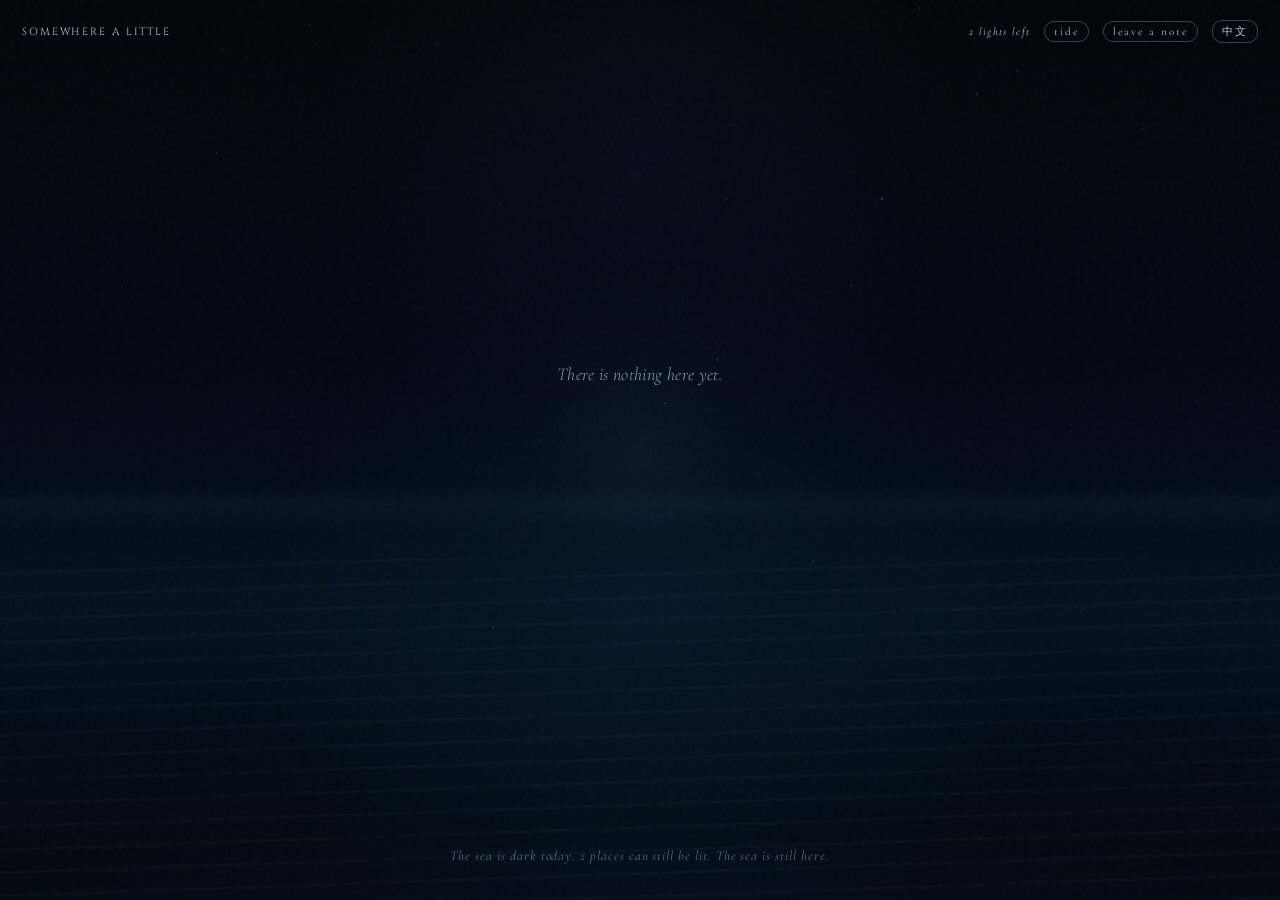
==== commit f9edca57: "Add files via upload" ====
--- a/base-version.html
+++ b/base-version.html
@@ -303,8 +303,15 @@
 .sheet-overlay.visible{opacity:1;pointer-events:all;}
 .sheet-panel{
   width:100%;max-width:480px;
-  background:linear-gradient(168deg,rgba(5,16,38,.97) 0%,rgba(3,11,26,.99) 100%);
-  border-top:1px solid var(--border);border-radius:22px 22px 0 0;
+  --tide-rgb:82,128,170;--tide-alpha:.035;--tide-border:.12;--tide-wash:.02;
+  background:
+    radial-gradient(circle at 50% -18%,rgba(var(--tide-rgb),var(--tide-alpha)),transparent 58%),
+    radial-gradient(ellipse at 16% 94%,rgba(var(--tide-rgb),calc(var(--tide-alpha) * .82)),transparent 46%),
+    radial-gradient(ellipse at 88% 20%,rgba(var(--tide-rgb),calc(var(--tide-alpha) * .62)),transparent 44%),
+    linear-gradient(120deg,rgba(var(--tide-rgb),var(--tide-wash)),transparent 48%),
+    linear-gradient(168deg,rgba(5,16,38,.97) 0%,rgba(3,11,26,.99) 100%);
+  border-top:1px solid rgba(var(--tide-rgb),var(--tide-border));border-radius:22px 22px 0 0;
+  box-shadow:0 -22px 70px rgba(0,0,0,.62),0 -1px 34px rgba(var(--tide-rgb),calc(var(--tide-border) * .36));
   padding:26px 26px 40px;
   transform:translateY(28px);transition:transform .38s cubic-bezier(.16,1,.3,1);
   position:relative;
@@ -319,8 +326,8 @@
 .sheet-panel::before{
   content:'';position:absolute;left:50%;top:-34px;width:96px;height:96px;
   transform:translateX(-50%) scale(.7);
-  border:1px solid rgba(140,205,235,.16);border-radius:50%;
-  box-shadow:0 0 32px rgba(120,190,230,.1),inset 0 0 28px rgba(120,190,230,.04);
+  border:1px solid rgba(var(--tide-rgb),.24);border-radius:50%;
+  box-shadow:0 0 42px rgba(var(--tide-rgb),.18),inset 0 0 32px rgba(var(--tide-rgb),.08);
   opacity:0;pointer-events:none;
 }
 .sheet-overlay.visible .sheet-panel::before{
@@ -414,11 +421,47 @@
   font-family:'Cormorant Garamond',serif;font-size:16px;letter-spacing:.13em;
   cursor:pointer;transition:all .28s;-webkit-appearance:none;
 }
+#intent-start-btn{display:none;}
 #pref-start-btn:hover,#pref-start-btn:active{
   background:rgba(255,255,255,.09);border-color:rgba(100,160,220,.28);color:rgba(220,232,252,1);
 }
 #intent-start-btn:hover,#intent-start-btn:active{
   background:rgba(255,255,255,.09);border-color:rgba(100,160,220,.28);color:rgba(220,232,252,1);
+}
+.tide-color-title{
+  margin:2px 0 10px;text-align:center;
+  color:rgba(176,196,224,.42);font-size:13px;font-style:italic;letter-spacing:.1em;
+}
+.tide-color-grid{display:none;flex-wrap:wrap;justify-content:center;gap:8px;margin:0 0 9px;}
+.tide-color-grid.visible{display:flex;}
+.tide-color-title,.tide-color-note{display:none;}
+.tide-color-title.visible,.tide-color-note.visible{display:block;}
+.tide-color-choice{
+  padding:6px 12px;border-radius:18px;
+  background:rgba(var(--cr),.055);border:1px solid rgba(var(--cr),.18);
+  color:rgba(196,210,230,.58);
+  font-family:'Cormorant Garamond',serif;font-size:13.5px;font-style:italic;letter-spacing:.06em;
+  cursor:pointer;-webkit-appearance:none;transition:all .24s;
+}
+.tide-color-choice:hover,.tide-color-choice:active{
+  color:rgba(224,234,248,.86);border-color:rgba(var(--cr),.42);
+  background:rgba(var(--cr),.12);box-shadow:0 0 16px rgba(var(--cr),.12);
+}
+.tide-color-choice[data-id="none"]{
+  background:rgba(255,255,255,.018);
+  border-color:rgba(185,200,225,.22);
+  color:rgba(188,204,228,.56);
+  box-shadow:none;
+}
+.tide-color-choice[data-id="none"]:hover,.tide-color-choice[data-id="none"]:active{
+  background:rgba(255,255,255,.035);
+  border-color:rgba(210,225,245,.36);
+  box-shadow:0 0 12px rgba(0,0,0,.22);
+}
+.tide-color-note{
+  display:none!important;
+  margin:0;text-align:center;color:rgba(168,188,216,.34);
+  font-size:12px;font-style:italic;letter-spacing:.08em;line-height:1.45;
 }
 .emotion-tag{
   padding:6px 13px;border-radius:18px;
@@ -433,22 +476,27 @@
   box-shadow:0 0 11px rgba(var(--tr),.18);
 }
 #submit-btn{
-  width:100%;padding:14px;background:rgba(255,255,255,.055);
+  width:100%;margin-top:12px;padding:14px;background:rgba(255,255,255,.055);
   border:1px solid rgba(255,255,255,.11);border-radius:12px;
   color:rgba(210,220,240,.75);
   font-family:'Cormorant Garamond',serif;font-size:16px;letter-spacing:.13em;
+  box-shadow:0 0 0 rgba(var(--tide-rgb),0);
   cursor:pointer;transition:all .28s;-webkit-appearance:none;
 }
 #submit-btn:hover,#submit-btn:active{
-  background:rgba(255,255,255,.09);border-color:rgba(100,160,220,.28);color:rgba(220,232,252,1);
-}
-#skip-question-btn,#quiet-light-btn,#no-feeling-btn{
-  display:block;margin:13px auto 0;background:none;border:none;
-  color:rgba(160,180,215,.38);
+  background:rgba(255,255,255,.09);border-color:rgba(var(--tide-rgb),.34);color:rgba(220,232,252,1);
+  box-shadow:0 0 18px rgba(var(--tide-rgb),.1);
+}
+#skip-question-btn,#no-feeling-btn{
+  display:block;width:86%;max-width:290px;margin:10px auto 0;padding:9px 12px;
+  background:rgba(255,255,255,.025);border:1px solid rgba(145,170,205,.16);border-radius:11px;
+  color:rgba(170,190,222,.52);
   font-family:'Cormorant Garamond',serif;font-size:14px;font-style:italic;letter-spacing:.08em;
-  cursor:pointer;transition:color .2s;-webkit-appearance:none;
-}
-#skip-question-btn:hover,#skip-question-btn:active,#quiet-light-btn:hover,#quiet-light-btn:active,#no-feeling-btn:hover,#no-feeling-btn:active{color:rgba(180,205,235,.72);}
+  cursor:pointer;transition:all .2s;-webkit-appearance:none;
+}
+#skip-question-btn:hover,#skip-question-btn:active,#no-feeling-btn:hover,#no-feeling-btn:active{
+  color:rgba(196,214,238,.8);border-color:rgba(150,180,220,.34);background:rgba(255,255,255,.045);
+}
 #limit-msg{
   text-align:center;padding:28px 0 8px;
   font-style:italic;font-size:16px;color:rgba(190,205,226,.58);line-height:1.75;
@@ -528,7 +576,7 @@
 }
 .center-overlay.visible #bottle-card{transform:scale(1) translateY(0);}
 #bottle-icon-lg{font-size:40px;display:block;margin-bottom:22px;filter:drop-shadow(0 0 13px rgba(90,195,170,.55));}
-#bottle-message{font-style:italic;font-weight:300;font-size:17.5px;line-height:1.78;color:rgba(195,218,228,.88);margin-bottom:22px;}
+#bottle-message{font-style:italic;font-weight:300;font-size:17.5px;line-height:1.78;color:rgba(195,218,228,.88);margin-bottom:22px;white-space:pre-line;}
 #bottle-source{font-size:11px;letter-spacing:.22em;text-transform:uppercase;color:rgba(90,195,170,.5);}
 #bottle-close-btn{
   display:block;margin:26px auto 0;background:none;
@@ -546,8 +594,8 @@
   pointer-events:none;z-index:80;opacity:0;transition:opacity 1.2s ease;
 }
 #night-end.show{opacity:1;}
-.ne-line{font-style:italic;font-weight:300;font-size:17px;color:rgba(180,200,230,.55);letter-spacing:.06em;text-align:center;}
-.ne-line.small{font-size:14.5px;color:rgba(180,200,230,.42);max-width:320px;line-height:1.55;}
+.ne-line{font-style:italic;font-weight:300;font-size:17px;color:rgba(var(--end-rgb,180,200,230),.58);letter-spacing:.06em;text-align:center;text-shadow:0 0 18px rgba(var(--end-rgb,180,200,230),.08);}
+.ne-line.small{font-size:14.5px;color:rgba(var(--end-rgb,180,200,230),.44);max-width:320px;line-height:1.55;}
 
 /* Dev panel */
 #dev-panel{
@@ -629,6 +677,9 @@
         <p class="pref-title" id="intent-title"></p>
         <p class="pref-subtitle" id="intent-subtitle"></p>
         <div class="intent-grid" id="intent-grid"></div>
+        <p class="tide-color-title" id="tide-color-title"></p>
+        <div class="tide-color-grid" id="tide-color-grid"></div>
+        <p class="tide-color-note" id="tide-color-note"></p>
         <button id="intent-start-btn"></button>
       </div>
       <div id="question-inner">
@@ -639,10 +690,9 @@
       <p id="emotion-label"></p>
       <div id="emotion-grid"></div>
       <input id="custom-feeling-input" maxlength="12"/>
+      <button id="skip-question-btn"></button>
+      <button id="no-feeling-btn"></button>
       <button id="submit-btn"></button>
-      <button id="no-feeling-btn"></button>
-      <button id="quiet-light-btn"></button>
-      <button id="skip-question-btn"></button>
       </div>
     </div>
     <div id="optional-inner" style="display:none">
@@ -735,14 +785,15 @@
     emotionLabel:'how does it feel',
     placeholder:'say something, or nothing at all…',
     submitBtn:'leave this light',
-    quietLightBtn:'leave a small light',
     noFeelingBtn:'it feels like nothing',
+    answerRequired:'write something first…',
     optionalMsg:'Do you want to stay a little longer today?',
     optionalYes:'leave one more light',
     optionalNo:'not today',
     laterBottleBtn:'put this sentence into the sea',
     laterBottleSaved:'it will drift back on another night.',
     returnedBottleTitle:d=>`This bottle is from you, ${d} days ago.`,
+    returnedBottleBody:a=>`Back then, you wrote:\n\n“${a}”`,
     firstLightMsg:'The first light is here.',
     lightFeedback:['the sea remembers this.','something stayed.',"it's here now."],
     hintInitial:'tap anywhere to leave a light',
@@ -762,8 +813,10 @@
     prefSubtitle:'Choose a few. The sea will remember lightly, and still surprise you.',
     prefStart:'let the sea ask',
     intentTitle:'Where should the sea lean today?',
-    intentSubtitle:'Only for today. Tomorrow’s tide may change.',
+    intentSubtitle:'Give today a direction.',
     intentStart:'Let the sea decide',
+    tideColorTitle:'Give today a slight color.',
+    tideColorNote:'',
     skipQuestion:'another part of the dark',
     prefs:{
       soft:'soft', deep:'deep', self:'about me', memory:'about the past',
@@ -773,7 +826,12 @@
       softer:'softer', deeper:'deeper', self:'me',
       memory:'the past', relationship:'someone', art:'songs / films / books',
       unknown:'darkness and the unknown', connection:'someone far away',
-      strange:'stranger'
+      strange:'stranger', usual:'let the sea decide'
+    },
+    tideColors:{
+      original:'the old sea', fog:'fog', moon:'moonlight',
+      warm:'warm lamp', dream:'old dream', deep:'deep water', breath:'breath',
+      none:'the dark itself can stay'
     },
   },
   zh: {
@@ -798,14 +856,15 @@
     emotionLabel:'感觉像是',
     placeholder:'说点什么，或者什么都不说……',
     submitBtn:'留下这盏灯',
-    quietLightBtn:'留一盏很小的灯',
     noFeelingBtn:'好像没什么感觉',
+    answerRequired:'先写下一点什么……',
     optionalMsg:'今天还想多留一会儿吗？',
     optionalYes:'再留一盏灯',
     optionalNo:'今天到这里',
     laterBottleBtn:'把这句话放进海里',
     laterBottleSaved:'它会在另一个夜晚漂回来。',
     returnedBottleTitle:d=>`这只瓶子来自 ${d} 天前的你。`,
+    returnedBottleBody:a=>`那时候你写下了：\n\n“${a}”`,
     firstLightMsg:'第一盏灯留下了。',
     lightFeedback:['海记住了这个。','有什么留了下来。','它在这里了。'],
     hintInitial:'在任意地方点一下，留下一盏灯',
@@ -827,16 +886,23 @@
     intentTitle:'今天想让海靠近哪里？',
     intentSubtitle:'只影响今天。明天的潮汐会重新改变。',
     intentStart:'让海自己决定',
+    tideColorTitle:'给今天留一点底色',
+    tideColorNote:'',
     skipQuestion:'换一片黑暗',
     prefs:{
       soft:'温柔一点', deep:'深一点', self:'关于自己', memory:'关于过去',
-      relationship:'关于关系', art:'电影 / 音乐 / 书', strange:'奇怪一点', surprise:'随便来'
+      relationship:'关于关系', strange:'奇怪一点', surprise:'随便来'
     },
     intents:{
       softer:'轻一点', deeper:'深一点', self:'我自己',
-      memory:'过去', relationship:'某个人', art:'歌、电影、书',
+      memory:'过去', relationship:'某个人', 
       unknown:'黑暗和未知', connection:'远方的人',
-      strange:'奇怪一点'
+      strange:'奇怪一点', usual:'让海自己决定'
+    },
+    tideColors:{
+      original:'原来的海', fog:'雾', moon:'月光',
+      warm:'暖灯', dream:'旧梦', deep:'深水', breath:'呼吸',
+      none:'黑暗本身也可以留下来'
     },
   },
 };
@@ -873,7 +939,19 @@
   {id:'art',categories:['art','memory','self'],minDepth:1,maxDepth:3},
   {id:'unknown',categories:['unknown','strange','future','self'],minDepth:2,maxDepth:4},
   {id:'connection',categories:['connection','relationship','city'],minDepth:2,maxDepth:4},
-  {id:'strange',categories:['strange','future','daily'],minDepth:1,maxDepth:3}
+  {id:'strange',categories:['strange','future','daily'],minDepth:1,maxDepth:3},
+  {id:'usual',categories:null}
+];
+
+const TIDE_COLORS = [
+  {id:'original',rgb:'94,142,188',color:'#5e8ebc'},
+  {id:'fog',rgb:'148,166,182',color:'#94a6b6'},
+  {id:'moon',rgb:'202,214,224',color:'#cad6e0'},
+  {id:'warm',rgb:'196,150,82',color:'#c49652'},
+  {id:'dream',rgb:'176,96,128',color:'#b06080'},
+  {id:'deep',rgb:'34,72,128',color:'#224880'},
+  {id:'breath',rgb:'76,132,104',color:'#4c8468'},
+  {id:'none',rgb:'4,5,10',color:'#05060a'}
 ];
 
 const ADJACENT_CATEGORIES = {
@@ -890,47 +968,47 @@
 };
 
 const QUESTION_BANK = [
-  {id:'q_001',en:'What small thing from today is still sitting beside you?',zh:'今天有什么很小的东西，还坐在你身边？',category:['daily','self'],depth:1,tone:['quiet'],niche:false},
-  {id:'q_002',en:'If today had a temperature, what would it be?',zh:'如果今天有一个温度，它会是多少？',category:['daily','city'],depth:1,tone:['soft'],niche:false},
-  {id:'q_003',en:'What did you do today without really noticing you did it?',zh:'今天有什么事，是你做了但几乎没有意识到的？',category:['daily','self'],depth:2,tone:['observant'],niche:false},
-  {id:'q_004',en:'What would make today one percent easier?',zh:'有什么东西可以让今天轻一点点，哪怕只有百分之一？',category:['daily','self'],depth:1,tone:['gentle'],niche:false},
+  {id:'q_001',en:'What small thing from today is still sitting beside you?',zh:'今天有哪些微不足道的小事，至今仍伴在你身边？',category:['daily','self'],depth:1,tone:['quiet'],niche:false},
+  {id:'q_002',en:'If today had a temperature, what would it be?',zh:'如果今天有温度，会是什么样的？',category:['daily','city'],depth:1,tone:['soft'],niche:false},
+  {id:'q_003',en:'What did you do today without really noticing you did it?',zh:'今天有什么事是你不知不觉就做了的？',category:['daily','self'],depth:2,tone:['observant'],niche:false},
+  {id:'q_004',en:'What would make today one percent easier?',zh:'有什么东西可以让今天轻松一点点，哪怕只有百分之一？',category:['daily','self'],depth:1,tone:['gentle'],niche:false},
   {id:'q_005',en:'What sentence would you put on a note and leave on your desk today?',zh:'如果今天要在桌上留一张纸条，你会写哪句话？',category:['daily','art'],depth:2,tone:['quiet'],niche:false},
-  {id:'q_006',en:'Which part of you has been speaking very quietly lately?',zh:'最近你身上哪一部分，说话声音变得很小？',category:['self'],depth:3,tone:['introspective'],niche:false},
-  {id:'q_007',en:'What are you pretending not to want?',zh:'有什么东西，是你在假装自己并不想要？',category:['self','unknown'],depth:4,tone:['dark'],niche:false},
-  {id:'q_008',en:'What kind of person do you become when no one is asking anything from you?',zh:'当没有任何人向你索取什么的时候，你会变成什么样的人？',category:['self'],depth:4,tone:['quiet'],niche:false},
+  {id:'q_006',en:'Which part of you has been speaking very quietly lately?',zh:'你内心的哪一部分最近一直低声细语？',category:['self'],depth:3,tone:['introspective'],niche:false},
+  {id:'q_007',en:'What are you pretending not to want?',zh:'有什么是你假装自己并不想要的？',category:['self','unknown'],depth:4,tone:['dark'],niche:false},
+  {id:'q_008',en:'What kind of person do you become when no one is asking anything from you?',zh:'当没有人向你索取什么时，你会变成什么样？',category:['self'],depth:4,tone:['quiet'],niche:false},
   {id:'q_009',en:'What did you almost say today?',zh:'今天有没有一句话，差一点就说出口了？',category:['self','relationship'],depth:3,tone:['withheld'],niche:false},
-  {id:'q_010',en:'What would you like to be forgiven for, even if no one blamed you?',zh:'哪怕没有人怪你，你也希望自己可以被原谅什么？',category:['self','unknown'],depth:5,tone:['tender'],niche:false},
-  {id:'q_011',en:'Which older version of you came back today?',zh:'今天哪个旧版本的你又回来了？',category:['memory','self'],depth:3,tone:['nostalgic'],niche:false},
+  {id:'q_010',en:'What would you like to be forgiven for, even if no one blamed you?',zh:'即使没人怪你，你还是希望别人原谅你什么？',category:['self','unknown'],depth:5,tone:['tender'],niche:false},
+  {id:'q_011',en:'Which older version of you came back today?',zh:'今天，哪个过去的你又回来了？',category:['memory','self'],depth:3,tone:['nostalgic'],niche:false},
   {id:'q_012',en:'What place do you miss without knowing whether you were happy there?',zh:'有没有一个地方，你很想念，却也说不清当时到底快不快乐？',category:['memory','city'],depth:4,tone:['nostalgic'],niche:false},
-  {id:'q_013',en:'What object has kept too much of your past?',zh:'有什么物件，替你保存了太多过去？',category:['memory'],depth:3,tone:['object'],niche:false},
-  {id:'q_014',en:'Which memory becomes softer every time you retell it?',zh:'哪段记忆，每复述一次就变得更柔软一点？',category:['memory','relationship'],depth:3,tone:['soft'],niche:false},
+  {id:'q_013',en:'What object has kept too much of your past?',zh:'有没有什么物件，替你留住了太多过去？',category:['memory'],depth:3,tone:['object'],niche:false},
+  {id:'q_014',en:'Which memory becomes softer every time you retell it?',zh:'哪段记忆，每讲一次，就变得更柔软一点？',category:['memory','relationship'],depth:3,tone:['soft'],niche:false},
   {id:'q_015',en:'What did you once think would never change?',zh:'你曾经以为什么永远不会变？',category:['memory','future'],depth:4,tone:['wistful'],niche:false},
-  {id:'q_016',en:'Who has been living in the corner of your mind without paying rent?',zh:'最近是谁一直住在你脑子角落里，连房租都不交？',category:['relationship','daily'],depth:2,tone:['light'],niche:false},
-  {id:'q_017',en:'What kind of closeness scares you a little?',zh:'哪一种亲近，会让你有一点害怕？',category:['relationship','unknown'],depth:4,tone:['vulnerable'],niche:false},
-  {id:'q_018',en:'What do you wish someone could understand without you translating yourself?',zh:'有什么东西，你希望别人不用你翻译自己，也能懂？',category:['relationship','connection'],depth:4,tone:['longing'],niche:false},
+  {id:'q_016',en:'Who has been living in the corner of your mind without paying rent?',zh:'最近谁一直在你的脑海里占着一席之地却不付房租？',category:['relationship','daily'],depth:2,tone:['light'],niche:false},
+  {id:'q_017',en:'What kind of closeness scares you a little?',zh:'哪一种亲近会让你有一点害怕？',category:['relationship','unknown'],depth:4,tone:['vulnerable'],niche:false},
+  {id:'q_018',en:'What do you wish someone could understand without you translating yourself?',zh:'有什么事，你希望别人不用你解释，也能懂？',category:['relationship','connection'],depth:4,tone:['longing'],niche:false},
   {id:'q_019',en:'Which person feels far away even when they are not?',zh:'有没有一个人，明明没有那么远，却总像隔着很远？',category:['relationship','connection'],depth:4,tone:['distant'],niche:false},
-  {id:'q_020',en:'What small kindness stayed longer than it was supposed to?',zh:'有什么很小的善意，停留得比它本来应该停留的更久？',category:['relationship','memory'],depth:2,tone:['warm'],niche:false},
+  {id:'q_020',en:'What small kindness stayed longer than it was supposed to?',zh:'有没有一点很小的善意，在你心里停留了很久？',category:['relationship','memory'],depth:2,tone:['warm'],niche:false},
   {id:'q_021',en:'Which song, scene, or sentence has been following you lately?',zh:'最近有没有一首歌、一个画面、或一句话一直跟着你？',category:['art','memory'],depth:2,tone:['nostalgic'],niche:false},
   {id:'q_022',en:'If this week were a film still, what would be in the frame?',zh:'如果这一周是一帧电影画面，画面里会有什么？',category:['art','city'],depth:2,tone:['visual'],niche:false},
   {id:'q_023',en:'What line would you underline today if no one saw the book?',zh:'如果这本书不会被任何人看见，今天你会划下哪一句？',category:['art','self'],depth:2,tone:['quiet'],niche:false},
-  {id:'q_024',en:'What image understands you better than a person did this week?',zh:'这一周，有没有哪个画面比一个人更懂你？',category:['art','relationship'],depth:3,tone:['visual'],niche:false},
-  {id:'q_025',en:'What would you photograph today if it did not need to be beautiful?',zh:'如果不需要好看，今天你会拍下什么？',category:['art','city'],depth:1,tone:['observant'],niche:false},
-  {id:'q_026',en:'What did the street look like when you were not really there?',zh:'当你有点不在场的时候，街道看起来是什么样的？',category:['city','self'],depth:3,tone:['dissociated'],niche:false},
-  {id:'q_027',en:'Which room has seen a version of you that no one else has?',zh:'哪个房间见过一个别人没见过的你？',category:['city','memory'],depth:4,tone:['private'],niche:false},
-  {id:'q_028',en:'What weather would fit your inside today?',zh:'今天你心里的天气是什么？',category:['city','daily'],depth:1,tone:['simple'],niche:false},
-  {id:'q_029',en:'Where would you go today if the city promised not to ask why?',zh:'如果这座城市保证不问原因，今天你会去哪里？',category:['city','unknown'],depth:3,tone:['wandering'],niche:false},
+  {id:'q_024',en:'What image understands you better than a person did this week?',zh:'这一周，有没有哪个画面比人还要更能懂你？',category:['art','relationship'],depth:3,tone:['visual'],niche:false},
+  {id:'q_025',en:'What would you photograph today if it did not need to be beautiful?',zh:'如果今天拍的照片不需要拍得漂亮，你会拍什么？',category:['art','city'],depth:1,tone:['observant'],niche:false},
+  {id:'q_026',en:'What did the street look like when you were not really there?',zh:'当你不在那里的时候，那条街是什么样子的？',category:['city','self'],depth:3,tone:['dissociated'],niche:false},
+  {id:'q_027',en:'Which room has seen a version of you that no one else has?',zh:'“哪间房间曾见证过别人从未见过的你？”？',category:['city','memory'],depth:4,tone:['private'],niche:false},
+  {id:'q_028',en:'What weather would fit your inside today?',zh:'今天你心里的天气是什么样的？',category:['city','daily'],depth:1,tone:['simple'],niche:false},
+  {id:'q_029',en:'Where would you go today if the city promised not to ask why?',zh:'如果这座城市保证不追问原因，今天你会去哪里？',category:['city','unknown'],depth:3,tone:['wandering'],niche:false},
   {id:'q_030',en:'What does your window know about you?',zh:'你的窗户知道你什么？',category:['city','strange'],depth:2,tone:['dreamlike'],niche:false},
-  {id:'q_031',en:'What door are you afraid to open because you do not know what waits behind it?',zh:'哪一扇门，是因为不知道背后有什么，所以你不敢打开？',category:['unknown'],depth:5,tone:['dark'],niche:false},
+  {id:'q_031',en:'What door are you afraid to open because you do not know what waits behind it?',zh:'有没有一扇门，因为不知道后面是什么，所以你一直不敢打开？',category:['unknown'],depth:5,tone:['dark'],niche:false},
   {id:'q_032',en:'What part of the dark feels empty, and what part might be listening?',zh:'黑暗里的哪一部分像是空的，哪一部分又像在听你说话？',category:['unknown','connection'],depth:5,tone:['existential'],niche:false},
   {id:'q_033',en:'What do you do when something outside says hurry, but your body says hide?',zh:'当外面有什么在催促你，而身体只想躲起来的时候，你会怎么办？',category:['unknown','self'],depth:4,tone:['honest'],niche:false},
-  {id:'q_034',en:'What unknown thing has become larger because you have not looked at it?',zh:'有什么未知的东西，因为你一直没有看它，反而变得更大了？',category:['unknown'],depth:4,tone:['shadow'],niche:false},
+  {id:'q_034',en:'What unknown thing has become larger because you have not looked at it?',zh:'有没有什么事，因为你一直不敢直视它，反而变得越来越大越严重？',category:['unknown'],depth:4,tone:['shadow'],niche:false},
   {id:'q_035',en:'If the dark were not a threat but a room, what would be inside?',zh:'如果黑暗不是威胁，而是一间房间，里面会有什么？',category:['unknown','strange'],depth:4,tone:['dreamlike'],niche:false},
-  {id:'q_036',en:'What fear is trying to protect you, even if it is doing it badly?',zh:'有什么恐惧其实是在保护你，只是方式很笨拙？',category:['unknown','self'],depth:5,tone:['gentle'],niche:false},
+  {id:'q_036',en:'What fear is trying to protect you, even if it is doing it badly?',zh:'有没有一种恐惧，其实是在保护你，即使方式很笨？',category:['unknown','self'],depth:5,tone:['gentle'],niche:false},
   {id:'q_037',en:'What tiny thought would you send to someone far away today?',zh:'今天你会把哪一个很小的念头寄给远方的人？',category:['connection'],depth:2,tone:['bottle'],niche:false},
   {id:'q_038',en:'What would make you feel that a stranger, somewhere, was also awake?',zh:'什么会让你觉得，在很远的地方，也有一个陌生人醒着？',category:['connection','unknown'],depth:3,tone:['faraway'],niche:false},
-  {id:'q_039',en:'What kind of answer would make you feel less alone, even by one percent?',zh:'什么样的回答，会让你觉得自己哪怕少孤单百分之一？',category:['connection','relationship'],depth:4,tone:['longing'],niche:false},
+  {id:'q_039',en:'What kind of answer would make you feel less alone, even by one percent?',zh:'什么样的回答能让你感觉孤独感减轻，哪怕只有百分之一？',category:['connection','relationship'],depth:4,tone:['longing'],niche:false},
   {id:'q_040',en:'If someone in another city found this light, what do you hope they would understand?',zh:'如果另一个城市的人捡到这盏光，你希望TA明白什么？',category:['connection','city'],depth:4,tone:['bottle'],niche:false},
-  {id:'q_041',en:'What feeling do you suspect belongs to more people than just you?',zh:'你怀疑有什么感受，并不只是你一个人才有？',category:['connection','self'],depth:3,tone:['shared'],niche:false},
+  {id:'q_041',en:'What feeling do you suspect belongs to more people than just you?',zh:'有没有一种感受，你觉得也许不只你一个人有？',category:['connection','self'],depth:3,tone:['shared'],niche:false},
   {id:'q_042',en:'If your shadow answered for you today, what would it say?',zh:'如果今天你的影子替你回答，它会说什么？',category:['strange','self'],depth:2,tone:['dreamlike'],niche:false},
   {id:'q_043',en:'What has been knocking from inside a dream?',zh:'最近有什么东西像是从梦里面敲门？',category:['strange','unknown'],depth:3,tone:['surreal'],niche:false},
   {id:'q_044',en:'If today had a secret animal, what would it be doing?',zh:'如果今天有一只秘密动物，它正在做什么？',category:['strange','daily'],depth:1,tone:['weird'],niche:false},
@@ -938,17 +1016,17 @@
   {id:'q_046',en:'What would the sea ask you if it forgot how to be gentle?',zh:'如果海忘了怎么温柔，它会问你什么？',category:['strange','unknown'],depth:4,tone:['sea'],niche:false},
   {id:'q_047',en:'What future are you avoiding because naming it would make it real?',zh:'你在回避哪一种未来，因为一旦说出口它就好像成真了？',category:['future','unknown'],depth:5,tone:['uncertain'],niche:false},
   {id:'q_048',en:'What do you hope will still be with you a year from now?',zh:'一年以后，你希望什么还留在你身边？',category:['future','connection'],depth:3,tone:['hopeful'],niche:false},
-  {id:'q_049',en:'What small future could you bear to imagine today?',zh:'今天你能承受去想象的、最小的未来是什么？',category:['future','daily'],depth:2,tone:['gentle'],niche:false},
-  {id:'q_050',en:'Which version of tomorrow feels least impossible?',zh:'明天的哪一个版本，听起来最不像不可能？',category:['future','self'],depth:2,tone:['soft'],niche:false},
-  {id:'q_051',en:'What did you carry today that did not belong to you?',zh:'今天你替谁、或替什么，背了一点不属于你的东西？',category:['self','relationship'],depth:4,tone:['heavy'],niche:false},
-  {id:'q_052',en:'What has been asking for your attention in a very indirect way?',zh:'有什么东西一直在很间接地要你注意它？',category:['self','unknown'],depth:3,tone:['unclear'],niche:false},
+  {id:'q_049',en:'What small future could you bear to imagine today?',zh:'今天，你能想象的最小的未来是什么？',category:['future','daily'],depth:2,tone:['gentle'],niche:false},
+  {id:'q_050',en:'Which version of tomorrow feels least impossible?',zh:'哪一种明天，听起来最不遥远？',category:['future','self'],depth:2,tone:['soft'],niche:false},
+  {id:'q_051',en:'What did you carry today that did not belong to you?',zh:'今天你替谁、或替什么，背负了一点不属于你的东西？',category:['self','relationship'],depth:4,tone:['heavy'],niche:false},
+  {id:'q_052',en:'What has been asking for your attention in a very indirect way?',zh:'有什么事一直绕着弯想让你注意到它？',category:['self','unknown'],depth:3,tone:['unclear'],niche:false},
   {id:'q_053',en:'What would you tell the person who is afraid of the hallway?',zh:'你会对那个害怕走进走廊的人说什么？',category:['unknown','connection'],depth:4,tone:['tender'],niche:false},
   {id:'q_054',en:'What kind of light would not hurt your eyes today?',zh:'今天哪一种光不会刺痛你的眼睛？',category:['daily','unknown'],depth:2,tone:['soft'],niche:false},
   {id:'q_055',en:'What part of you still believes in signs?',zh:'你身上的哪一部分，仍然相信某种征兆？',category:['strange','self'],depth:3,tone:['mystic'],niche:false},
-  {id:'q_056',en:'What did you notice today that no one asked you to notice?',zh:'今天你注意到了什么，是没有人要求你注意的？',category:['daily','city'],depth:1,tone:['observant'],niche:false},
+  {id:'q_056',en:'What did you notice today that no one asked you to notice?',zh:'今天，有什么是你注意到却没人让你注意到的？',category:['daily','city'],depth:1,tone:['observant'],niche:false},
   {id:'q_057',en:'What would you put into a bottle if you did not need to be understood completely?',zh:'如果不需要被完全理解，你会把什么放进漂流瓶？',category:['connection','art'],depth:3,tone:['bottle'],niche:false},
   {id:'q_058',en:'Which silence felt crowded?',zh:'哪一种沉默，反而显得很拥挤？',category:['relationship','unknown'],depth:4,tone:['quiet'],niche:false},
-  {id:'q_059',en:'What is one thing you are not ready to brighten yet?',zh:'有什么东西，是你现在还没有准备好照亮的？',category:['unknown'],depth:5,tone:['dark'],niche:false},
+  {id:'q_059',en:'What is one thing you are not ready to brighten yet?',zh:'有什么事，是你现在还不准备照亮的？',category:['unknown'],depth:5,tone:['dark'],niche:false},
   {id:'q_060',en:'Where did your mind go when it had nowhere to go?',zh:'当你的脑子无处可去的时候，它去了哪里？',category:['self','strange'],depth:3,tone:['wandering'],niche:false}
 ];
 
@@ -968,8 +1046,8 @@
 ];
 
 const CATEGORY_LABELS = {
-  en:{daily:'daily life',self:'self',memory:'memory',relationship:'someone',art:'film / music / books',strange:'strange',future:'future',city:'place',unknown:'the unknown',connection:'connection'},
-  zh:{daily:'日常',self:'自己',memory:'记忆',relationship:'关系',art:'电影 / 音乐 / 书',strange:'奇怪',future:'未来',city:'地方',unknown:'未知',connection:'连接'}
+  en:{daily:'daily life',self:'self',memory:'memory',relationship:'someone',strange:'strange',future:'future',unknown:'the unknown',connection:'connection'},
+  zh:{daily:'日常',self:'自己',memory:'记忆',relationship:'关系',strange:'奇怪',future:'未来',unknown:'未知',connection:'连接'}
 };
 
 // ── STORAGE ───────────────────────────────────────────────────────────────────
@@ -985,6 +1063,7 @@
 
 let lights=[], todayCount=0, currentLang='en';
 let pendingX=0, pendingY=0, selectedEmo=null, selectedFeelingLabel='', currentQ='', currentQMeta=null;
+let selectedTideColor=null, selectedIntentId=null;
 let isFirstVisit=false, onboardingDone=false;
 let userProfile=null, dailyIntent=null;
 let customFeelings=[];
@@ -1107,7 +1186,6 @@
   document.getElementById('emotion-label').textContent=t('emotionLabel');
   document.getElementById('submit-btn').textContent=t('submitBtn');
   document.getElementById('no-feeling-btn').textContent=t('noFeelingBtn');
-  document.getElementById('quiet-light-btn').textContent=t('quietLightBtn');
   document.getElementById('mem-close-btn').textContent=t('memClose');
   document.getElementById('mem-bottle-btn').textContent=t('laterBottleBtn');
   document.getElementById('bottle-close-btn').textContent=t('bottleClose');
@@ -1229,14 +1307,15 @@
   const sym=light.symbol||em.symbols[0];
   const sz=lightSize(light.answer);
   const visual=light.visualType||light.emotion||'calm';
+  const glowColor=light.tideColor||em.color;
   const el=document.createElement('div');
   el.className=`light light-${visual} ${answerShape(light.answer)} ${lightAge(light)}`+(animate?'':' no-anim');
   el.style.left=(light.x*100)+'%';
   el.style.top=(light.y*100)+'%';
-  el.style.setProperty('--gc',em.color);
+  el.style.setProperty('--gc',glowColor);
   el.dataset.id=light.id;
-  el.innerHTML=`<div class="light-ring" style="width:${sz.rw};height:${sz.rh};--gc:${em.color};animation-delay:${Math.random()*4}s"></div>
-<span class="light-symbol" style="font-size:${sz.fs};color:${em.color};--gc:${em.color}">${sym}</span>`;
+  el.innerHTML=`<div class="light-ring" style="width:${sz.rw};height:${sz.rh};--gc:${glowColor};animation-delay:${Math.random()*4}s"></div>
+<span class="light-symbol" style="font-size:${sz.fs};color:${glowColor};--gc:${glowColor}">${sym}</span>`;
   el.addEventListener('click',e=>{e.stopPropagation();openMemory(light);});
   document.getElementById('canvas').appendChild(el);
 }
@@ -1297,6 +1376,13 @@
     btn.style.setProperty('--tr',em.rgb);
     if(selectedEmo===em.id) btn.classList.add('active');
     btn.addEventListener('click',()=>{
+      if(selectedEmo===em.id){
+        btn.classList.remove('active');
+        selectedEmo=null;
+        selectedFeelingLabel='';
+        document.getElementById('custom-feeling-input').value='';
+        return;
+      }
       document.querySelectorAll('.emotion-tag').forEach(b=>b.classList.remove('active'));
       btn.classList.add('active');
       selectedEmo=em.id;
@@ -1315,6 +1401,13 @@
     btn.style.setProperty('--tr',em.rgb);
     if(selectedEmo==='custom'&&selectedFeelingLabel===word) btn.classList.add('active');
     btn.addEventListener('click',()=>{
+      if(selectedEmo==='custom'&&selectedFeelingLabel===word){
+        btn.classList.remove('active');
+        selectedEmo=null;
+        selectedFeelingLabel='';
+        document.getElementById('custom-feeling-input').value='';
+        return;
+      }
       document.querySelectorAll('.emotion-tag').forEach(b=>b.classList.remove('active'));
       btn.classList.add('active');
       selectedEmo='custom';
@@ -1354,6 +1447,9 @@
   const grid=document.getElementById('intent-grid');
   grid.innerHTML='';
   const labels=t('intents');
+  selectedTideColor=null;
+  selectedIntentId=null;
+  hideTideColors();
 
   DAILY_INTENT_OPTIONS.forEach(intent=>{
     const btn=document.createElement('button');
@@ -1362,15 +1458,68 @@
     btn.dataset.id=intent.id;
     btn.textContent=labels[intent.id];
     btn.addEventListener('click',()=>{
-      document.querySelectorAll('#intent-grid .pref-chip').forEach(b=>b.classList.remove('active'));
-      btn.classList.add('active');
+      selectedIntentId=intent.id;
+      document.querySelectorAll('#intent-grid .pref-chip').forEach(b=>b.classList.toggle('active',b===btn));
+      showTideColors();
     });
     grid.appendChild(btn);
   });
-}
-
-function createDailyIntent(id){
+
+  buildTideColorGrid();
+}
+
+function hideTideColors(){
+  document.getElementById('tide-color-title').classList.remove('visible');
+  document.getElementById('tide-color-grid').classList.remove('visible');
+  document.getElementById('tide-color-note').classList.remove('visible');
+}
+
+function showTideColors(){
+  document.getElementById('tide-color-title').classList.add('visible');
+  document.getElementById('tide-color-grid').classList.add('visible');
+  document.getElementById('tide-color-note').classList.remove('visible');
+}
+
+function buildTideColorGrid(){
+  document.getElementById('tide-color-title').textContent=t('tideColorTitle');
+  document.getElementById('tide-color-note').textContent=t('tideColorNote');
+  const grid=document.getElementById('tide-color-grid');
+  const labels=t('tideColors');
+  grid.innerHTML='';
+  TIDE_COLORS.forEach(color=>{
+    const btn=document.createElement('button');
+    btn.className='tide-color-choice';
+    btn.type='button';
+    btn.dataset.id=color.id;
+    btn.textContent=labels[color.id];
+    btn.title=labels[color.id];
+    btn.setAttribute('aria-label',labels[color.id]);
+    btn.style.setProperty('--cr',color.rgb);
+    btn.addEventListener('click',()=>{
+      selectedTideColor=color.id;
+      createDailyIntent(selectedIntentId||'usual',selectedTideColor);
+      showQuestion();
+    });
+    grid.appendChild(btn);
+  });
+}
+
+function tideColorById(id){
+  return TIDE_COLORS.find(color=>color.id===id)||null;
+}
+
+function applyTideColor(id){
+  const color=tideColorById(id);
+  const panel=document.getElementById('modal');
+  panel.style.setProperty('--tide-rgb',color?.rgb||'82,128,170');
+  panel.style.setProperty('--tide-alpha',color?'.3':'.035');
+  panel.style.setProperty('--tide-border',color?'.48':'.12');
+  panel.style.setProperty('--tide-wash',color?'.075':'.02');
+}
+
+function createDailyIntent(id,colorId=null){
   const intent=DAILY_INTENT_OPTIONS.find(item=>item.id===id)||{id:'usual',categories:null};
+  const color=tideColorById(colorId);
   dailyIntent={
     date:todayStr(),
     mode:intent.id,
@@ -1378,9 +1527,13 @@
     minDepth:intent.minDepth,
     maxDepth:intent.maxDepth,
     surprise:!!intent.surprise,
-    useProfile:intent.id==='usual'
+    useProfile:intent.id==='usual',
+    colorId:color?.id||null,
+    color:color?.color||null,
+    colorRgb:color?.rgb||null
   };
   saveDailyIntent();
+  applyTideColor(dailyIntent.colorId);
 }
 
 function weightedPick(items){
@@ -1520,6 +1673,7 @@
 
 function openModal(x,y){
   pendingX=x; pendingY=y;
+  applyTideColor(dailyIntent?.colorId||null);
   const inner=document.getElementById('modal-inner');
   const limitInner=document.getElementById('limit-inner');
   const optionalInner=document.getElementById('optional-inner');
@@ -1534,7 +1688,8 @@
   } else {
     inner.style.display='block'; limitInner.style.display='none'; optionalInner.style.display='none';
     if(!userProfile) createProfileFromPrefs([]);
-    if(lights.length>=2&&!dailyIntent){
+    if(localStorage.getItem(SK.firstQ)&&!dailyIntent){
+      applyTideColor(null);
       document.getElementById('pref-intro').classList.remove('visible');
       document.getElementById('intent-intro').classList.add('visible');
       document.getElementById('question-inner').style.display='none';
@@ -1570,6 +1725,7 @@
   optionalSecondDeclined=true;
   updateHint();
   closeModal();
+  setTimeout(showEndOfNight,420);
 });
 document.getElementById('skip-question-btn').addEventListener('click',()=>{
   showQuestion();
@@ -1624,14 +1780,20 @@
     questionDepth:currentQMeta?.depth||3,
     symbol:em.symbols[Math.floor(Math.random()*em.symbols.length)],
     date:todayStr(),
+    tideColorId:dailyIntent?.colorId||null,
+    tideColor:dailyIntent?.color||null,
+    tideColorRgb:dailyIntent?.colorRgb||null,
     quiet,
     noFeeling
   };
 }
 
 document.getElementById('submit-btn').addEventListener('click',()=>{
+  const answer=document.getElementById('answer-input').value.trim();
+  const chosen=chosenFeeling();
+  if(!answer&&!chosen){showToast(currentLang==='zh'?'写一点，或选一种感觉……':'write something, or choose a feeling…');return;}
   const light={
-    ...makeLight({answer:document.getElementById('answer-input').value.trim()}),
+    ...makeLight({answer}),
     quiet:false
   };
   const isFirst=lights.length===0;
@@ -1639,12 +1801,32 @@
 });
 
 document.getElementById('no-feeling-btn').addEventListener('click',()=>{
-  const light=makeLight({answer:'',quiet:true,noFeeling:true});
-  finishLight(light,lights.length===0);
-});
-
-document.getElementById('quiet-light-btn').addEventListener('click',()=>{
-  const light=makeLight({answer:'',quiet:true});
+  const answer=document.getElementById('answer-input').value.trim();
+  const chosen=chosenFeeling();
+  if(chosen){
+    const light=makeLight({answer,quiet:true});
+    finishLight(light,lights.length===0);
+    return;
+  }
+  const em=EMOTIONS.find(e=>e.id==='unclear');
+  const light={
+    id:Date.now(), x:pendingX, y:pendingY,
+    emotion:'unclear',
+    visualType:'unclear',
+    feeling:t('noFeelingBtn'),
+    answer,
+    question:currentQ,
+    questionId:currentQMeta?.id||'first',
+    questionCategories:currentQMeta?.category||['self'],
+    questionDepth:currentQMeta?.depth||3,
+    symbol:em.symbols[Math.floor(Math.random()*em.symbols.length)],
+    date:todayStr(),
+    tideColorId:dailyIntent?.colorId||null,
+    tideColor:dailyIntent?.color||null,
+    tideColorRgb:dailyIntent?.colorRgb||null,
+    quiet:true,
+    noFeeling:true
+  };
   finishLight(light,lights.length===0);
 });
 
@@ -1677,7 +1859,7 @@
   tag.textContent=light.feeling||em[currentLang];
   tag.style.color=em.color; tag.style.borderColor=em.color+'55';
   tag.style.background='rgba('+em.rgb+',.1)';
-  document.getElementById('mem-bottle-btn').style.display='none';
+  document.getElementById('mem-bottle-btn').style.display=light.answer&&!light.bottledAt?'block':'none';
   document.getElementById('mem-overlay').classList.add('visible');
 }
 function closeMemory(){ document.getElementById('mem-overlay').classList.remove('visible'); activeMemoryLight=null; }
@@ -1685,8 +1867,6 @@
 document.getElementById('mem-close-btn').addEventListener('click',closeMemory);
 document.getElementById('mem-overlay').addEventListener('click',e=>{if(e.target===document.getElementById('mem-overlay'))closeMemory();});
 document.getElementById('mem-bottle-btn').addEventListener('click',()=>{
-  showToast(currentLang==='zh'?'这个功能之后再回来。':'this will come back later.');
-  return;
   if(!activeMemoryLight?.answer) return;
   const choices=[7,30,Math.floor(Math.random()*24)+14];
   const days=choices[Math.floor(Math.random()*choices.length)];
@@ -1701,7 +1881,10 @@
     question:activeMemoryLight.question,
     feeling:activeMemoryLight.feeling
   });
+  activeMemoryLight.bottledAt=todayStr();
+  saveState();
   saveFutureBottles();
+  checkBottle();
   showToast(t('laterBottleSaved'));
   closeMemory();
 });
@@ -1772,7 +1955,7 @@
     const bottle=futureBottles.splice(dueIndex,1)[0];
     saveFutureBottles();
     const days=Math.max(1,daysBetween(bottle.createdDate,todayStr()));
-    document.getElementById('bottle-message').textContent=`“${bottle.answer}”`;
+    document.getElementById('bottle-message').textContent=t('returnedBottleBody',bottle.answer);
     document.getElementById('bottle-source').textContent=t('returnedBottleTitle',days);
     document.getElementById('bottle-overlay').classList.add('visible');
     return;
@@ -1864,6 +2047,7 @@
   document.getElementById('ne-l2').textContent=msgs[1];
   document.getElementById('ne-l3').textContent=msgs[2]||'';
   const en=document.getElementById('night-end');
+  en.style.setProperty('--end-rgb',dailyIntent?.colorRgb||'180,200,230');
   en.classList.add('show');
   setTimeout(()=>en.classList.remove('show'),6200);
 }
@@ -1925,7 +2109,18 @@
 });
 document.getElementById('dev-bottle').addEventListener('click',()=>{
   document.getElementById('dev-panel').classList.remove('open');
-  showToast('bottle is paused for now.');
+  const dueDate=todayStr();
+  futureBottles.push({
+    id:'fb_dev_'+Date.now(),
+    createdDate:todayStr(),
+    dueDate,
+    answer:currentLang==='zh'?'这是一个从今天漂回来的测试瓶。':'This is a test bottle drifting back today.',
+    question:'',
+    feeling:''
+  });
+  saveFutureBottles();
+  checkBottle();
+  showToast('test bottle is ready.');
 });
 
 // ── INIT ──────────────────────────────────────────────────────────────────────
